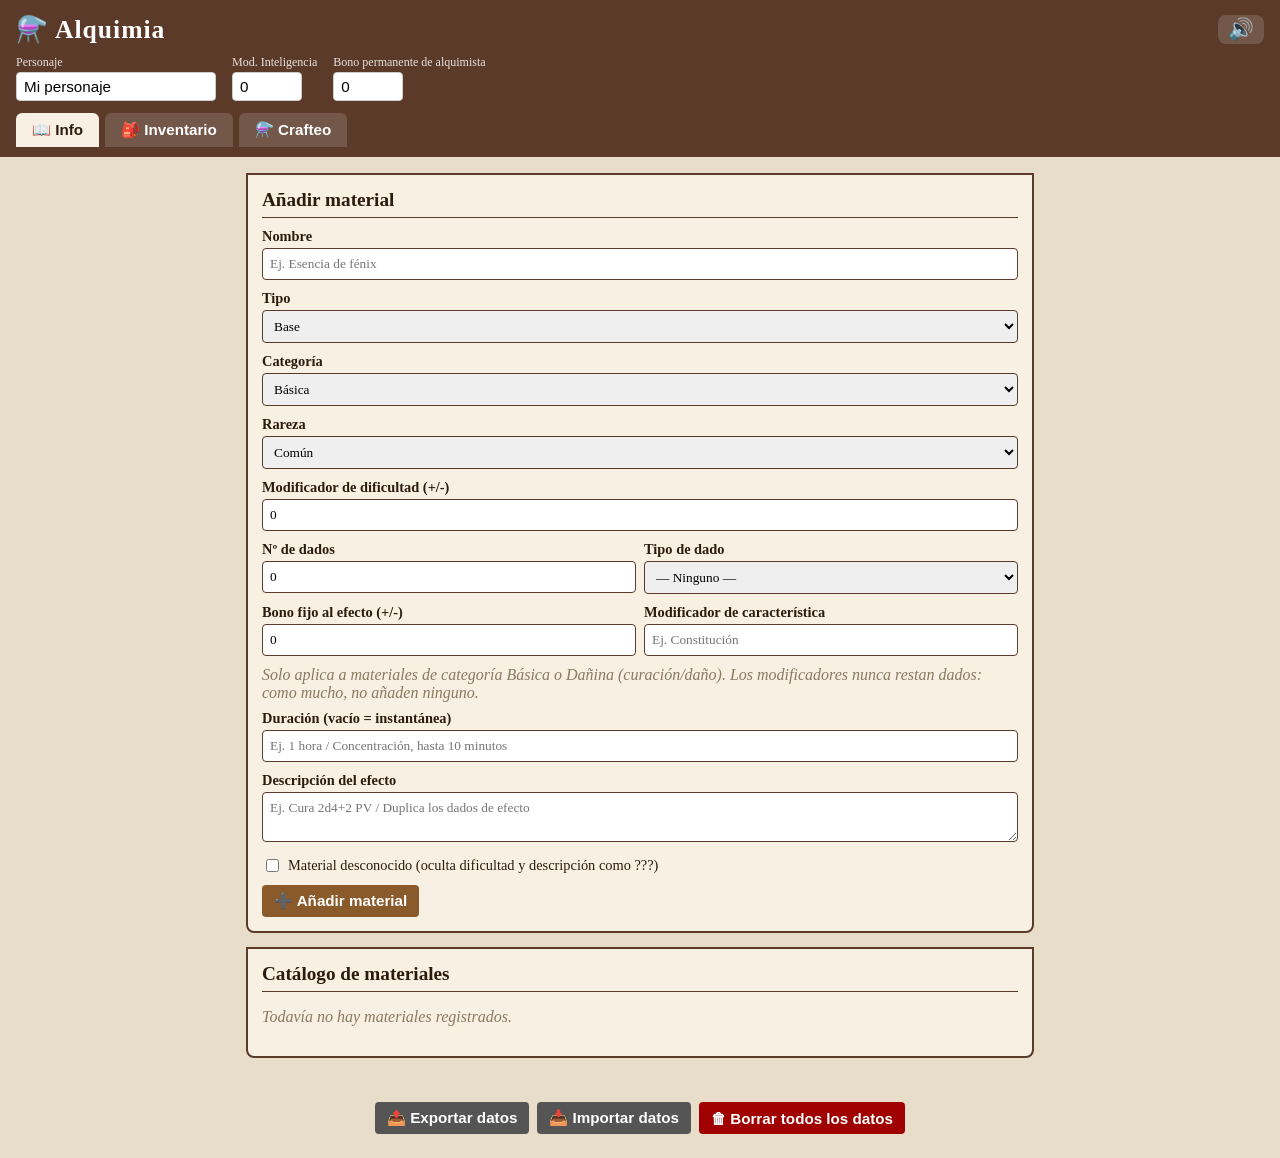
==== alquimia-app.html @ 3594bda2 "Alfa tool preview First implementation of the tool. Added version control thanks to git. Yay~" ====
<!DOCTYPE html>
<html lang="es">
<head>
<meta charset="UTF-8">
<meta name="viewport" content="width=device-width, initial-scale=1.0">
<title>Alquimia</title>
<style>
  :root {
    --border: #5b3a29;
    --bg: #f7f0e3;
    --text: #2b1d0e;
    --base: #3a6b35;
    --mod: #6b3a35;
    --danger: #a00000;
    --accent: #8a5a2b;
  }
  * { box-sizing: border-box; }
  body {
    font-family: Georgia, 'Segoe UI', serif;
    background: #e8ddc8;
    color: var(--text);
    margin: 0;
    padding: 0;
  }
  header.app-header {
    background: var(--border);
    color: #fff;
    padding: 14px 16px 10px;
  }
  .header-title-row { display: flex; align-items: center; justify-content: space-between; }
  header.app-header h1 {
    margin: 0;
    font-size: 1.6em;
    letter-spacing: 1px;
  }
  .mute-btn {
    background: rgba(255,255,255,0.15);
    border: none;
    font-size: 1.3rem;
    cursor: pointer;
    padding: 4px 10px;
    border-radius: 8px;
    color: #fff;
    line-height: 1;
    transition: background 0.15s;
  }
  .mute-btn:hover { background: rgba(255,255,255,0.3); }
  .char-bar {
    display: flex;
    gap: 16px;
    flex-wrap: wrap;
    margin-top: 10px;
    align-items: center;
  }
  .char-bar > div { display: flex; flex-direction: column; }
  .char-bar label { font-size: 0.75em; opacity: 0.85; margin-bottom: 2px; }
  .char-bar input {
    padding: 5px 7px;
    border-radius: 4px;
    border: 1px solid #ccc;
    font-size: 0.95em;
  }
  .char-bar input#charName { width: 200px; }
  .char-bar input.narrow { width: 70px; }

  .tab-bar { display: flex; gap: 6px; margin-top: 12px; }
  .tab-btn {
    background: rgba(255,255,255,0.15);
    color: #fff;
    border: none;
    padding: 8px 16px;
    border-radius: 6px 6px 0 0;
    cursor: pointer;
    font-weight: bold;
    font-size: 0.95em;
  }
  .tab-btn.active { background: var(--bg); color: var(--text); }

  main { max-width: 820px; margin: 0 auto; padding: 16px; }
  .tab-content { display: none; }
  .tab-content.active { display: block; }

  .panel {
    background: var(--bg);
    border: 2px solid var(--border);
    border-radius: 0 0 8px 8px;
    padding: 14px;
    margin-bottom: 14px;
  }
  .panel h2 {
    margin: 0 0 10px;
    font-size: 1.2em;
    border-bottom: 1px solid var(--border);
    padding-bottom: 6px;
  }

  .btn {
    cursor: pointer;
    border: none;
    border-radius: 4px;
    padding: 7px 12px;
    font-weight: bold;
    color: #fff;
    background: var(--accent);
    font-size: 0.95em;
  }
  .btn:hover { opacity: 0.9; }
  .btn:disabled { opacity: 0.4; cursor: not-allowed; }
  .btn-sm { padding: 3px 9px; font-size: 0.85em; }
  .btn-danger { background: var(--danger); }
  .btn-pick {
    background: #999;
    display: block;
    width: 100%;
    text-align: left;
    margin: 4px 0;
    color: #fff;
  }
  .btn-pick.picked { background: var(--base); }

  .mode-btn-bar { display: flex; gap: 8px; }
  .mode-btn { background: #999; flex: 1; text-align: center; }
  .mode-btn.active { background: var(--accent); }

  .mod-row {
    display: flex;
    align-items: center;
    gap: 8px;
    padding: 5px 0;
    border-bottom: 1px solid #d8cdb4;
  }
  .mod-row:last-child { border-bottom: none; }
  .mod-row .mod-label { flex: 1; }
  .mod-row .stepper { display: flex; align-items: center; gap: 6px; }
  .mod-row .stepper .count { min-width: 1.5em; text-align: center; font-weight: bold; }
  .mod-row.has-count .mod-label { font-weight: bold; color: var(--mod); }

  .tag {
    display: inline-block;
    padding: 1px 6px;
    border-radius: 3px;
    font-size: 0.78em;
    color: #fff;
    margin-left: 6px;
  }
  .tag-base { background: var(--base); }
  .tag-mod { background: var(--mod); }

  .rarity-badge { font-size: 0.78em; padding: 1px 6px; border-radius: 3px; margin-left: 4px; background: #999; color: #fff; }
  .rarity-comun .rarity-badge { background: #8d8d8d; }
  .rarity-poco-comun .rarity-badge { background: #4caf50; }
  .rarity-raro .rarity-badge { background: #2196f3; }
  .rarity-muy-raro .rarity-badge { background: #9c27b0; }
  .rarity-legendario .rarity-badge { background: #ff9800; }
  .rarity-unico .rarity-badge { background: #000; color: #ffd700; border: 1px solid #ffd700; }

  .cat-badge { font-size: 0.78em; padding: 1px 6px; border-radius: 3px; margin-left: 4px; color: #fff; }
  .cat-badge.cat-basica { background: #1565c0; }
  .cat-badge.cat-danina { background: #b71c1c; }
  .cat-badge.cat-magica { background: #6a1b9a; }

  .mat-row, .inv-row { border-bottom: 1px solid #d8cdb4; padding: 7px 0; }
  .mat-row:last-child, .inv-row:last-child { border-bottom: none; }
  .mat-desc { font-style: italic; color: #5a4a35; margin-top: 3px; font-size: 0.92em; }
  .muted { color: #8a7a60; font-style: italic; }

  .qty { font-weight: bold; }

  .result-box { padding: 10px; border-radius: 6px; margin-top: 10px; }
  .result-box.success { background: #dcefdc; border: 2px solid var(--base); }
  .result-box.fail { background: #f3dada; border: 2px solid var(--danger); }
  .result-box p { margin: 4px 0; }
  .verdict { font-weight: bold; font-size: 1.15em; }

  .puterio {
    color: #fff;
    background: #a00000;
    font-weight: bold;
    font-size: 1.15em;
    text-align: center;
    padding: 6px;
    border-radius: 4px;
    margin: 6px 0;
  }

  .form-row { margin-bottom: 10px; }
  .form-row label { display: block; font-weight: bold; margin-bottom: 3px; font-size: 0.9em; }
  .form-row input, .form-row select, .form-row textarea {
    width: 100%;
    padding: 7px;
    border: 1px solid var(--border);
    border-radius: 4px;
    font-family: inherit;
  }
  .form-row textarea { resize: vertical; min-height: 50px; }

  footer.app-footer {
    padding: 14px 16px 24px;
    text-align: center;
    display: flex;
    gap: 8px;
    justify-content: center;
    flex-wrap: wrap;
  }
  footer.app-footer .btn { background: #555; }
  footer.app-footer .btn-danger { background: var(--danger); }
</style>
</head>
<body>

<header class="app-header">
  <div class="header-title-row">
    <h1>⚗️ Alquimia</h1>
    <button id="muteBtn" class="mute-btn" data-action="toggle-mute" title="Activar/silenciar sonido">🔊</button>
  </div>
  <div class="char-bar">
    <div>
      <label for="charName">Personaje</label>
      <input type="text" id="charName" placeholder="Nombre del personaje">
    </div>
    <div>
      <label for="charIntMod">Mod. Inteligencia</label>
      <input type="number" id="charIntMod" class="narrow">
    </div>
    <div>
      <label for="charBonus">Bono permanente de alquimista</label>
      <input type="number" id="charBonus" class="narrow">
    </div>
  </div>
  <div class="tab-bar">
    <button class="tab-btn active" data-action="switch-tab" data-id="info">📖 Info</button>
    <button class="tab-btn" data-action="switch-tab" data-id="inventario">🎒 Inventario</button>
    <button class="tab-btn" data-action="switch-tab" data-id="crafteo">⚗️ Crafteo</button>
  </div>
</header>

<main>

  <!-- INFO -->
  <section id="tab-info" class="tab-content active">
    <div class="panel">
      <h2>Añadir material</h2>
      <div class="form-row">
        <label for="matName">Nombre</label>
        <input type="text" id="matName" placeholder="Ej. Esencia de fénix">
      </div>
      <div class="form-row">
        <label for="matType">Tipo</label>
        <select id="matType">
          <option value="Base">Base</option>
          <option value="Modificador">Modificador</option>
        </select>
      </div>
      <div class="form-row">
        <label for="matCategory">Categoría</label>
        <select id="matCategory">
          <option value="Básica">Básica</option>
          <option value="Dañina">Dañina</option>
          <option value="Mágica">Mágica</option>
        </select>
      </div>
      <div class="form-row">
        <label for="matRarity">Rareza</label>
        <select id="matRarity">
          <option>Común</option>
          <option>Poco común</option>
          <option>Raro</option>
          <option>Muy raro</option>
          <option>Legendario</option>
          <option>Único</option>
        </select>
      </div>
      <div class="form-row" id="matMaxUsesRow" style="display:none;">
        <label for="matMaxUses">Límite de uso por poción (vacío = sin límite)</label>
        <input type="number" id="matMaxUses" min="0" placeholder="Ej. 2">
      </div>
      <div class="form-row">
        <label for="matDifficulty">Modificador de dificultad (+/-)</label>
        <input type="number" id="matDifficulty" value="0" placeholder="Ej. +2 o -1">
      </div>
      <div id="matDiceRow">
        <div class="form-row" style="display:flex;gap:8px;">
          <div style="flex:1;">
            <label for="matDiceCount">Nº de dados</label>
            <input type="number" id="matDiceCount" min="0" value="0" placeholder="Ej. 1">
          </div>
          <div style="flex:1;">
            <label for="matDiceSides">Tipo de dado</label>
            <select id="matDiceSides">
              <option value="0">— Ninguno —</option>
              <option value="4">d4</option>
              <option value="6">d6</option>
              <option value="8">d8</option>
              <option value="10">d10</option>
              <option value="12">d12</option>
              <option value="20">d20</option>
              <option value="custom">Personalizado…</option>
            </select>
          </div>
          <div style="flex:1;" id="matDiceCustomRow" style="display:none;">
            <label for="matDiceCustom">Caras personalizadas</label>
            <input type="number" id="matDiceCustom" min="1" placeholder="Ej. 3">
          </div>
        </div>
        <div class="form-row" style="display:flex;gap:8px;">
          <div style="flex:1;">
            <label for="matFlatBonus">Bono fijo al efecto (+/-)</label>
            <input type="number" id="matFlatBonus" value="0" placeholder="Ej. 2">
          </div>
          <div style="flex:1;">
            <label for="matStatMod">Modificador de característica</label>
            <input type="text" id="matStatMod" placeholder="Ej. Constitución">
          </div>
        </div>
        <p class="muted" id="matDiceHint" style="margin:0 0 8px;">Solo aplica a materiales de categoría Básica o Dañina (curación/daño). Los modificadores nunca restan dados: como mucho, no añaden ninguno.</p>
      </div>
      <div class="form-row" id="matEffectRow" style="display:none;">
        <label for="matEffect">Efecto</label>
        <input type="text" id="matEffect" placeholder="Ej. Invisibilidad">
      </div>
      <div class="form-row">
        <label for="matDuration">Duración (vacío = instantánea)</label>
        <input type="text" id="matDuration" placeholder="Ej. 1 hora / Concentración, hasta 10 minutos">
      </div>
      <div class="form-row">
        <label for="matDesc">Descripción del efecto</label>
        <textarea id="matDesc" placeholder="Ej. Cura 2d4+2 PV / Duplica los dados de efecto"></textarea>
      </div>
      <div class="form-row">
        <label style="display:flex;align-items:center;gap:6px;font-weight:normal;">
          <input type="checkbox" id="matUnknown" style="width:auto;">
          Material desconocido (oculta dificultad y descripción como ???)
        </label>
      </div>
      <button class="btn" id="matSubmitBtn" data-action="add-mat">➕ Añadir material</button>
      <button class="btn" id="matCancelEditBtn" style="background:#777;display:none;" data-action="cancel-edit-mat">❌ Cancelar edición</button>
    </div>

    <div class="panel">
      <h2>Catálogo de materiales</h2>
      <div id="matList"></div>
    </div>
  </section>

  <!-- INVENTARIO -->
  <section id="tab-inventario" class="tab-content">
    <div class="panel">
      <h2>Materiales</h2>
      <div id="invMatList"></div>
    </div>
    <div class="panel">
      <h2>Pociones</h2>
      <div id="invPotList"></div>
      <div id="drinkResult"></div>
    </div>
  </section>

  <!-- CRAFTEO -->
  <section id="tab-crafteo" class="tab-content">
    <div class="panel">
      <h2>Tipo de crafteo</h2>
      <div class="mode-btn-bar">
        <button class="btn mode-btn active" data-action="craft-set-mode" data-id="elaboracion">🧪 Elaboración</button>
        <button class="btn mode-btn" data-action="craft-set-mode" data-id="concentracion">✨ Concentración</button>
        <button class="btn mode-btn" data-action="craft-set-mode" data-id="multipocion">🌀 Multipoción</button>
      </div>
      <p class="muted" id="craftModeHint" style="margin:8px 0 0;">Crea una poción a partir de un material Base y modificadores.</p>
    </div>

    <div id="craftElaboracionPanels">
      <div class="panel">
        <h2>1. Elige la Base</h2>
        <div id="craftBaseList"></div>
      </div>
      <div class="panel">
        <h2>2. Elige los Modificadores (misma categoría que la Base)</h2>
        <div id="craftModList"></div>
      </div>
    </div>

    <div id="craftConcentracionPanels" style="display:none;">
      <div class="panel">
        <h2>1. Elige las 2 pociones a combinar (exactamente 2, misma poción base)</h2>
        <div id="craftPotionList"></div>
      </div>
    </div>

    <div id="craftMultipocionPanels" style="display:none;">
      <div class="panel">
        <h2>1. Elige las 2 pociones a combinar (exactamente 2, bases distintas)</h2>
        <div id="craftMultiList"></div>
      </div>
    </div>

    <div class="panel">
      <h2>3. Craftea</h2>
      <p>Dificultad total: <strong id="craftDifficulty">—</strong></p>
      <div class="form-row" style="max-width:260px;">
        <label for="craftBonus">Bono situacional de esta tirada (ej. 3 o -2)</label>
        <input type="number" id="craftBonus" value="0">
      </div>
      <button class="btn" id="craftConfirmBtn" data-action="craft-confirm" disabled>🎲 Craftear</button>
      <button class="btn" style="background:#777;" data-action="craft-reset">❌ Reiniciar selección</button>
      <div id="craftResult"></div>
    </div>
  </section>

</main>

<footer class="app-footer">
  <button class="btn" data-action="export-data">📤 Exportar datos</button>
  <button class="btn" data-action="trigger-import">📥 Importar datos</button>
  <input type="file" id="importFile" accept="application/json" style="display:none;">
  <button class="btn btn-danger" data-action="reset-all">🗑 Borrar todos los datos</button>
</footer>

<script>
(function () {
  'use strict';

  var STORAGE_KEY = 'alquimiaAppData_v1';

  // ── Sistema de sonido ──────────────────────────────────────────────
  // Pon tus archivos en una carpeta "sounds/" junto al HTML.
  var SOUNDS = {
    craft:   'sounds/craft.ogg',    // sonido de tirada / brewing
    success: 'sounds/success.ogg',  // éxito
    fail:    'sounds/fail.ogg',     // fallo normal
    pifia:   'sounds/pifia.ogg',    // PUTERIO (nat 1)
    drink:   'sounds/drink.ogg'     // beber poción
  };
  var soundMuted = localStorage.getItem('alquimiaSoundMuted') === 'true';

  function playSound(name) {
    if (soundMuted) return;
    var src = SOUNDS[name];
    if (!src) return;
    try {
      var audio = new Audio(src);
      audio.volume = 0.7;
      audio.play().catch(function () {}); // si el archivo no existe, falla silenciosamente
    } catch (e) {} // entorno sin Web Audio (p.ej. tests) — ignorar
  }

  function updateMuteBtn() {
    var btn = document.getElementById('muteBtn');
    if (btn) btn.textContent = soundMuted ? '🔇' : '🔊';
  }
  // ──────────────────────────────────────────────────────────────────
  var craftMode = 'elaboracion'; // 'elaboracion' | 'concentracion'
  var craftSelection = { baseId: null, mods: {}, potions: {} };
  var editingMatId = null;

  function defaultState() {
    return {
      character: { name: 'Mi personaje', intMod: 0, bonus: 0 },
      catalog: {},
      inventory: {},
      potions: {}
    };
  }

  function loadState() {
    try {
      var raw = localStorage.getItem(STORAGE_KEY);
      if (raw) {
        var parsed = JSON.parse(raw);
        var merged = defaultState();
        merged.character = Object.assign(merged.character, parsed.character || {});
        merged.catalog = parsed.catalog || {};
        merged.inventory = parsed.inventory || {};
        merged.potions = parsed.potions || {};
        return merged;
      }
    } catch (e) { console.error('Error cargando datos guardados:', e); }
    return defaultState();
  }

  var state = loadState();

  function saveState() {
    localStorage.setItem(STORAGE_KEY, JSON.stringify(state));
  }

  function genId() {
    return 'M' + Date.now().toString(36) + Math.random().toString(36).slice(2, 6);
  }

  function esc(s) {
    var d = document.createElement('div');
    d.textContent = s === null || s === undefined ? '' : String(s);
    return d.innerHTML;
  }

  function fmtSigned(n) {
    n = parseInt(n, 10) || 0;
    return (n >= 0 ? '+' : '') + n;
  }

  function slug(s) {
    return String(s).toLowerCase()
      .normalize('NFD').replace(/[̀-ͯ]/g, '')
      .replace(/[^a-z0-9]+/g, '-').replace(/^-+|-+$/g, '');
  }

  function catOf(obj) {
    return (obj && obj.category) || 'Básica';
  }

  function effectLabel(category) {
    if (category === 'Básica') return 'Curación';
    if (category === 'Dañina') return 'Daño';
    return '';
  }

  // ---------- Dados / efectos estructurados ----------
  var ROMAN_TABLE = [
    [1000, 'M'], [900, 'CM'], [500, 'D'], [400, 'CD'],
    [100, 'C'], [90, 'XC'], [50, 'L'], [40, 'XL'],
    [10, 'X'], [9, 'IX'], [5, 'V'], [4, 'IV'], [1, 'I']
  ];
  function toRoman(num) {
    num = Math.max(1, Math.round(num) || 1);
    var out = '';
    for (var i = 0; i < ROMAN_TABLE.length; i++) {
      while (num >= ROMAN_TABLE[i][0]) {
        out += ROMAN_TABLE[i][1];
        num -= ROMAN_TABLE[i][0];
      }
    }
    return out;
  }

  // pool: array de { sides: Number, count: Number }. Junta entradas con el mismo "sides".
  function addToPool(pool, sides, count) {
    if (!sides || !count) return pool;
    for (var i = 0; i < pool.length; i++) {
      if (pool[i].sides === sides) { pool[i].count += count; return pool; }
    }
    pool.push({ sides: sides, count: count });
    return pool;
  }

  function mergePools(pools) {
    var out = [];
    pools.forEach(function (pool) {
      (pool || []).forEach(function (entry) { addToPool(out, entry.sides, entry.count); });
    });
    out.sort(function (a, b) { return b.sides - a.sides; });
    return out;
  }

  function scalePool(pool, factor) {
    return (pool || []).map(function (e) { return { sides: e.sides, count: e.count * factor }; }).filter(function (e) { return e.count > 0; });
  }

  function formatPool(pool) {
    return (pool || []).filter(function (e) { return e.count > 0; })
      .map(function (e) { return e.count + 'd' + e.sides; })
      .join(' + ');
  }

  // Tira físicamente los dados de un pool ({sides,count}[]) y devuelve el total y el detalle textual
  function rollPool(pool) {
    var sum = 0;
    var parts = [];
    (pool || []).filter(function (e) { return e.count > 0; }).forEach(function (e) {
      var rolls = [];
      for (var i = 0; i < e.count; i++) {
        rolls.push(Math.floor(Math.random() * e.sides) + 1);
      }
      sum += rolls.reduce(function (a, b) { return a + b; }, 0);
      parts.push(e.count + 'd' + e.sides + ' (' + rolls.join('+') + ')');
    });
    return { sum: sum, text: parts.join(' + ') };
  }

  // Construye el texto de efecto completo: "1d4 + 2 (+ Mod. Constitución)"
  function formatEffectText(category, pool, flatBonus, statMod) {
    var label = effectLabel(category);
    if (!label) return '';
    var diceStr = formatPool(pool);
    var parts = [];
    if (diceStr) parts.push(diceStr);
    if (flatBonus) parts.push(fmtSigned(flatBonus));
    var formula = parts.join(' ');
    if (!formula && !statMod) return '';
    var out = label + ': ' + (formula || '0');
    if (statMod) out += ' + Mod. ' + statMod;
    return out;
  }

  // ---------- Multipoción: aplanado de efectos y fusión automática de bases iguales ----------

  // Descompone una poción (normal o ya Multipoción) en una lista plana de "contribuciones"
  // de efecto, una por cada base distinta que contenga, escaladas por la cantidad de unidades
  // seleccionadas. Una Multipoción NUNCA se anida: sus efectos internos se exponen directamente.
  function expandPotionEffects(p, count) {
    if (p.isMulti && Array.isArray(p.effects)) {
      return p.effects.map(function (e) {
        return {
          baseId: e.baseId || null,
          baseName: e.baseName,
          category: e.category,
          pureUnits: (e.pureUnits || 1) * count,
          dicePool: scalePool(e.dicePool || [], count),
          flatBonus: e.flatBonus || 0,
          statMod: e.statMod || '',
          effect: e.effect || '',
          duration: e.duration || '',
          modifiersUsed: (e.modifiersUsed || []).slice()
        };
      });
    }
    return [{
      baseId: p.baseId || null,
      baseName: p.baseName || p.name,
      category: catOf(p),
      pureUnits: (p.pureUnits || 1) * count,
      dicePool: scalePool(p.dicePool || [], count),
      flatBonus: p.flatBonus || 0,
      statMod: p.statMod || '',
      effect: p.effect || '',
      duration: p.duration || '',
      modifiersUsed: (p.modifiersUsed || []).slice()
    }];
  }

  // Agrupa contribuciones de efecto por base. Si dos contribuciones comparten la misma base,
  // se fusionan automáticamente con la regla de Concentración: los dados y la pureza se SUMAN;
  // el bono fijo y el modificador de característica se toman de la primera contribución (una
  // sola vez, nunca se multiplican).
  function groupEffectsByBase(rawEffects) {
    var order = [];
    var groups = {};
    rawEffects.forEach(function (eff) {
      var gKey = eff.baseId || ('name:' + eff.baseName);
      if (!groups[gKey]) {
        groups[gKey] = {
          baseId: eff.baseId, baseName: eff.baseName, category: eff.category,
          pureUnits: 0, dicePools: [], flatBonus: eff.flatBonus, statMod: eff.statMod,
          effect: eff.effect || '', duration: eff.duration || '',
          modifiersUsed: []
        };
        order.push(gKey);
      }
      var g = groups[gKey];
      g.pureUnits += eff.pureUnits;
      g.dicePools.push(eff.dicePool);
      (eff.modifiersUsed || []).forEach(function (n) { if (g.modifiersUsed.indexOf(n) === -1) g.modifiersUsed.push(n); });
    });
    return order.map(function (gKey) {
      var g = groups[gKey];
      return {
        baseId: g.baseId, baseName: g.baseName, category: g.category,
        pureUnits: g.pureUnits, dicePool: mergePools(g.dicePools),
        flatBonus: g.flatBonus, statMod: g.statMod, effect: g.effect, duration: g.duration,
        modifiersUsed: g.modifiersUsed
      };
    });
  }

  // Texto descriptivo de una lista de efectos ya agrupados (de una Multipoción)
  function formatMultiEffectsText(effects) {
    return (effects || []).map(function (e) {
      var label = e.baseName + (e.pureUnits > 1 ? ' (Nivel de pureza ' + toRoman(e.pureUnits) + ')' : '');
      var effText = formatEffectText(e.category, e.dicePool, e.flatBonus || 0, e.statMod || '');
      var extra = [];
      if (e.effect) extra.push('Efecto: ' + e.effect);
      extra.push('Duración: ' + (e.duration || 'Instantánea'));
      return label + (effText ? ' — ' + effText : '') + ' (' + extra.join(', ') + ')';
    }).join('; ');
  }

  // Texto de efecto para cualquier poción (normal o Multipoción), usado en listados
  function effectDisplayText(p) {
    if (p.isMulti) return formatMultiEffectsText(p.effects);
    var effText = formatEffectText(catOf(p), p.dicePool, p.flatBonus || 0, p.statMod || '');
    var extra = [];
    if (p.effect) extra.push('Efecto: ' + p.effect);
    extra.push('Duración: ' + (p.duration || 'Instantánea'));
    return (effText ? effText + ' ' : '') + '(' + extra.join(', ') + ')';
  }

  function getMatList(typeFilter) {
    return Object.keys(state.catalog)
      .map(function (id) { return Object.assign({ id: id }, state.catalog[id]); })
      .filter(function (m) { return !typeFilter || m.type === typeFilter; })
      .sort(function (a, b) { return a.name.localeCompare(b.name); });
  }

  function getPotionList() {
    return Object.keys(state.potions)
      .map(function (key) { return Object.assign({ key: key }, state.potions[key]); })
      .filter(function (p) { return (p.qty || 0) > 0; })
      .sort(function (a, b) { return a.name.localeCompare(b.name); });
  }

  // ---------- Render ----------
  function render() {
    renderHeader();
    toggleMaxUsesField();
    toggleDiceFields();
    toggleEffectField();
    updateMuteBtn();
    renderInfo();
    renderInventario();
    renderCrafteo();
  }

  function renderHeader() {
    document.getElementById('charName').value = state.character.name;
    document.getElementById('charIntMod').value = state.character.intMod;
    document.getElementById('charBonus').value = state.character.bonus;
  }

  function renderInfo() {
    var list = document.getElementById('matList');
    var mats = getMatList();
    if (!mats.length) {
      list.innerHTML = '<p class="muted">Todavía no hay materiales registrados.</p>';
      return;
    }
    list.innerHTML = mats.map(function (m) {
      var unknown = !!m.unknown;
      var category = catOf(m);
      var diffDisplay = unknown ? '???' : fmtSigned(m.difficulty);
      var descDisplay = unknown ? '???' : esc(m.description);
      var maxUsesNote = (m.type === 'Modificador' && m.maxUses) ? ' · límite ' + m.maxUses + '/poción' : '';
      var unicoNote = (m.rarity === 'Único') ? ' · sin modificadores' : '';
      var diceText = '';
      if (!unknown && diceCapableCategory(category)) {
        var pool = m.diceSides ? [{ sides: m.diceSides, count: m.diceCount || 0 }] : [];
        diceText = formatEffectText(category, pool, m.flatBonus || 0, m.statMod || '');
      }
      var effectText = (!unknown && magicCapableCategory(category) && m.effect) ? 'Efecto: ' + esc(m.effect) : '';
      var durationText = unknown ? '' : 'Duración: ' + esc(m.duration ? m.duration : 'Instantánea');
      return '<div class="mat-row rarity-' + slug(m.rarity) + ' cat-' + slug(category) + '">' +
        '<div class="mat-main">' +
        '<strong>' + esc(m.name) + '</strong>' +
        '<span class="tag tag-' + (m.type === 'Base' ? 'base' : 'mod') + '">' + esc(m.type) + '</span>' +
        '<span class="rarity-badge">' + esc(m.rarity) + '</span>' +
        '<span class="cat-badge cat-' + slug(category) + '">' + esc(category) + '</span>' +
        (unknown ? '<span class="tag" style="background:#555;">❓ Desconocido</span>' : '') +
        ' — Dificultad ' + diffDisplay + maxUsesNote + unicoNote + ' ' +
        '<button class="btn btn-sm" data-action="edit-mat" data-id="' + m.id + '">✏️</button> ' +
        '<button class="btn btn-danger btn-sm" data-action="del-mat" data-id="' + m.id + '">🗑</button>' +
        '</div>' +
        (diceText ? '<div class="mat-desc">' + esc(diceText) + '</div>' : '') +
        (effectText ? '<div class="mat-desc">' + effectText + '</div>' : '') +
        (durationText ? '<div class="mat-desc">' + durationText + '</div>' : '') +
        '<div class="mat-desc">' + descDisplay + '</div>' +
        '</div>';
    }).join('');
  }

  function renderInventario() {
    var matBox = document.getElementById('invMatList');
    var mats = getMatList();
    if (!mats.length) {
      matBox.innerHTML = '<p class="muted">No hay materiales en el catálogo todavía. Añádelos en la pestaña Info.</p>';
    } else {
      matBox.innerHTML = mats.map(function (m) {
        var qty = state.inventory[m.id] || 0;
        var category = catOf(m);
        return '<div class="inv-row">' +
          '<button class="btn btn-sm" data-action="inv-sub" data-id="' + m.id + '">➖</button> ' +
          '<button class="btn btn-sm" data-action="inv-add" data-id="' + m.id + '">➕</button> ' +
          '<span class="tag tag-' + (m.type === 'Base' ? 'base' : 'mod') + '">' + esc(m.type) + '</span> ' +
          '<span class="cat-badge cat-' + slug(category) + '">' + esc(category) + '</span> ' +
          '<strong>' + esc(m.name) + '</strong>' + (m.unknown ? ' <span class="tag" style="background:#555;">❓</span>' : '') +
          ' — Tienes: <span class="qty">' + qty + '</span>' +
          '</div>';
      }).join('');
    }

    var potBox = document.getElementById('invPotList');
    var potKeys = Object.keys(state.potions).filter(function (k) { return state.potions[k].qty > 0; });
    if (!potKeys.length) {
      potBox.innerHTML = '<p class="muted">Todavía no tienes ninguna poción.</p>';
    } else {
      potBox.innerHTML = potKeys.map(function (key) {
        var p = state.potions[key];
        var badge = p.isMulti
          ? '<span class="cat-badge cat-magica">🌀 Multipoción</span> '
          : '<span class="cat-badge cat-' + slug(catOf(p)) + '">' + esc(catOf(p)) + '</span> ';
        var effectText = effectDisplayText(p);
        return '<div class="inv-row">' +
          '<button class="btn btn-sm" data-action="pot-drink" data-id="' + key + '">🧪 Beber</button> ' +
          badge +
          '<strong>' + esc(p.name) + '</strong> — Tienes: <span class="qty">' + p.qty + '</span>' +
          (effectText ? '<div class="mat-desc"><strong>' + esc(effectText) + '</strong></div>' : '') +
          '<div class="mat-desc">' + esc(p.description) + '</div>' +
          '</div>';
      }).join('');
    }
  }

  function renderCrafteo() {
    document.getElementById('craftElaboracionPanels').style.display = (craftMode === 'elaboracion') ? '' : 'none';
    document.getElementById('craftConcentracionPanels').style.display = (craftMode === 'concentracion') ? '' : 'none';
    document.getElementById('craftMultipocionPanels').style.display = (craftMode === 'multipocion') ? '' : 'none';
    var modeBtns = document.querySelectorAll('.mode-btn');
    for (var k = 0; k < modeBtns.length; k++) {
      modeBtns[k].classList.toggle('active', modeBtns[k].dataset.id === craftMode);
    }
    if (craftMode === 'elaboracion') {
      document.getElementById('craftModeHint').textContent = 'Crea una poción a partir de un material Base y modificadores de su misma categoría. Las Bases de rareza Única no admiten modificadores.';
    } else if (craftMode === 'concentracion') {
      document.getElementById('craftModeHint').textContent = 'Concentra EXACTAMENTE 2 unidades de la MISMA poción base para intensificarla: los dados se suman, el bono fijo y el modificador de característica se aplican una sola vez. Resultado: Nivel de pureza. Para purezas más altas, encadena el proceso combinando el resultado con otra unidad en una nueva tirada (cada tirada arriesga todo lo invertido). Dificultad = 10 + suma de modificadores (mínimo 6).';
    } else {
      document.getElementById('craftModeHint').textContent = 'Combina EXACTAMENTE 2 pociones de bases DISTINTAS en una Multipoción con todos sus efectos. Prohibido mezclar Básica con Dañina. Para combinar más bases, encadena Multipociones en tiradas sucesivas (cada tirada arriesga todo lo invertido). Dificultad = 10 + suma de modificadores (mínimo 6).';
    }

    if (craftMode === 'elaboracion') {
      renderCrafteoElaboracion();
    } else if (craftMode === 'concentracion') {
      renderCrafteoConcentracion();
    } else {
      renderCrafteoMultipocion();
    }
  }

  function renderCrafteoElaboracion() {
    var baseBox = document.getElementById('craftBaseList');
    var bases = getMatList('Base').filter(function (m) { return (state.inventory[m.id] || 0) > 0; });
    if (!bases.length) {
      baseBox.innerHTML = '<p class="muted">No tienes ningún material Base en tu inventario.</p>';
    } else {
      baseBox.innerHTML = bases.map(function (m) {
        var selected = craftSelection.baseId === m.id;
        var diffDisplay = m.unknown ? '???' : fmtSigned(m.difficulty);
        var unicoNote = (m.rarity === 'Único') ? ', ÚNICA - sin mods' : '';
        return '<button class="btn btn-pick' + (selected ? ' picked' : '') + '" data-action="craft-pick-base" data-id="' + m.id + '">' +
          (selected ? '● ' : '○ ') + esc(m.name) + ' (x' + state.inventory[m.id] + ', Dif. ' + diffDisplay + ', ' + esc(catOf(m)) + unicoNote + ')</button>';
      }).join('');
    }

    var modBox = document.getElementById('craftModList');
    var selectedBase = craftSelection.baseId ? state.catalog[craftSelection.baseId] : null;
    var baseIsUnico = !!(selectedBase && selectedBase.rarity === 'Único');
    var baseCategory = selectedBase ? catOf(selectedBase) : null;

    if (!craftSelection.baseId) {
      modBox.innerHTML = '<p class="muted">Elige primero un material Base.</p>';
    } else if (baseIsUnico) {
      modBox.innerHTML = '<p class="muted">Esta Base es Única: no admite modificadores.</p>';
    } else {
      var mods = getMatList('Modificador').filter(function (m) {
        return (state.inventory[m.id] || 0) > 0 && catOf(m) === baseCategory;
      });
      if (!mods.length) {
        modBox.innerHTML = '<p class="muted">No tienes modificadores de la categoría "' + esc(baseCategory) + '" en tu inventario.</p>';
      } else {
        modBox.innerHTML = mods.map(function (m) {
          var count = craftSelection.mods[m.id] || 0;
          var invMax = state.inventory[m.id] || 0;
          var max = m.maxUses ? Math.min(invMax, m.maxUses) : invMax;
          var diffDisplay = m.unknown ? '???' : fmtSigned(m.difficulty);
          var limitNote = m.maxUses ? ' · límite ' + m.maxUses + '/poción' : '';
          return '<div class="mod-row' + (count > 0 ? ' has-count' : '') + '">' +
            '<span class="mod-label">' + esc(m.name) + ' (Dif. ' + diffDisplay + ', tienes x' + invMax + limitNote + ')</span>' +
            '<span class="stepper">' +
            '<button class="btn btn-sm" data-action="craft-mod-dec" data-id="' + m.id + '"' + (count <= 0 ? ' disabled' : '') + '>➖</button>' +
            '<span class="count">' + count + '</span>' +
            '<button class="btn btn-sm" data-action="craft-mod-inc" data-id="' + m.id + '"' + (count >= max ? ' disabled' : '') + '>➕</button>' +
            '</span>' +
            '</div>';
        }).join('');
      }
    }

    var totalDiff = null;
    var diffUnknown = false;
    if (craftSelection.baseId && state.catalog[craftSelection.baseId]) {
      var baseM = state.catalog[craftSelection.baseId];
      totalDiff = 10 + baseM.difficulty;
      if (baseM.unknown) diffUnknown = true;
      Object.keys(craftSelection.mods).forEach(function (id) {
        var count = craftSelection.mods[id] || 0;
        if (state.catalog[id] && count > 0) {
          totalDiff += state.catalog[id].difficulty * count;
          if (state.catalog[id].unknown) diffUnknown = true;
        }
      });
    }
    document.getElementById('craftDifficulty').textContent = totalDiff === null ? '—' : (diffUnknown ? '???' : totalDiff);
    document.getElementById('craftConfirmBtn').disabled = !craftSelection.baseId;
  }

  function potionIdentityKey(key, p) {
    if (p.isMulti) return 'multikey:' + key; // las multipociones solo "encajan" con más de sí mismas
    return p.baseId || ('legacy:' + key);
  }

  function lockedConcentracionIdentity() {
    var locked = null;
    Object.keys(craftSelection.potions).forEach(function (key) {
      if ((craftSelection.potions[key] || 0) > 0 && state.potions[key]) {
        locked = potionIdentityKey(key, state.potions[key]);
      }
    });
    return locked;
  }

  function renderCrafteoConcentracion() {
    var potBox = document.getElementById('craftPotionList');
    var potions = getPotionList();
    var lockedIdentity = lockedConcentracionIdentity();

    var totalUnits = 0;
    Object.keys(craftSelection.potions).forEach(function (key) {
      var count = craftSelection.potions[key] || 0;
      if (state.potions[key] && count > 0) totalUnits += count;
    });
    var atCap = totalUnits >= 2; // Concentración SIEMPRE combina exactamente 2 unidades por tirada

    if (!potions.length) {
      potBox.innerHTML = '<p class="muted">No tienes ninguna poción en el inventario todavía.</p>';
    } else {
      potBox.innerHTML = potions.map(function (p) {
        var count = craftSelection.potions[p.key] || 0;
        var max = state.potions[p.key].qty || 0;
        var category = catOf(p);
        var identity = potionIdentityKey(p.key, p);
        var blocked = !!(lockedIdentity && identity !== lockedIdentity && count <= 0);
        var effectText = effectDisplayText(p);
        return '<div class="mod-row' + (count > 0 ? ' has-count' : '') + '">' +
          '<span class="mod-label">' + esc(p.name) + ' (Mod. ' + fmtSigned(p.modDifficulty || 0) + ', ' + (p.isMulti ? 'Multipoción' : esc(category)) + ', tienes x' + max + ')' +
          (effectText ? ' <em>' + esc(effectText) + '</em>' : '') +
          (blocked ? ' <em>— poción base distinta a la seleccionada</em>' : '') +
          '</span>' +
          '<span class="stepper">' +
          '<button class="btn btn-sm" data-action="craft-pot-dec" data-id="' + p.key + '"' + (count <= 0 ? ' disabled' : '') + '>➖</button>' +
          '<span class="count">' + count + '</span>' +
          '<button class="btn btn-sm" data-action="craft-pot-inc" data-id="' + p.key + '"' + ((count >= max || blocked || atCap) ? ' disabled' : '') + '>➕</button>' +
          '</span>' +
          '</div>';
      }).join('');
    }

    var totalDiff = 0;
    Object.keys(craftSelection.potions).forEach(function (key) {
      var count = craftSelection.potions[key] || 0;
      if (state.potions[key] && count > 0) {
        totalDiff += (state.potions[key].modDifficulty || 0) * count;
      }
    });
    var dc = totalUnits > 0 ? Math.max(6, 10 + totalDiff) : null;
    document.getElementById('craftDifficulty').textContent = dc === null ? '—' : dc;
    document.getElementById('craftConfirmBtn').disabled = totalUnits !== 2;
  }

  // Categorías ya presentes entre las pociones actualmente seleccionadas para Multipoción
  function multipocionCategoriesPresent() {
    var cats = {};
    Object.keys(craftSelection.potions).forEach(function (key) {
      if ((craftSelection.potions[key] || 0) > 0 && state.potions[key]) {
        var p = state.potions[key];
        if (p.isMulti && Array.isArray(p.effects)) {
          p.effects.forEach(function (e) { cats[e.category] = true; });
        } else {
          cats[catOf(p)] = true;
        }
      }
    });
    return cats;
  }

  // Devuelve true si añadir esta poción haría coexistir Básica y Dañina (combinación prohibida)
  function wouldConflictCategory(p, presentCats) {
    var cats = [];
    if (p.isMulti && Array.isArray(p.effects)) {
      p.effects.forEach(function (e) { if (cats.indexOf(e.category) === -1) cats.push(e.category); });
    } else {
      cats.push(catOf(p));
    }
    var willHaveBasica = !!presentCats['Básica'] || cats.indexOf('Básica') !== -1;
    var willHaveDanina = !!presentCats['Dañina'] || cats.indexOf('Dañina') !== -1;
    return willHaveBasica && willHaveDanina;
  }

  function renderCrafteoMultipocion() {
    var potBox = document.getElementById('craftMultiList');
    var potions = getPotionList();
    var presentCats = multipocionCategoriesPresent();

    var totalUnits = 0;
    Object.keys(craftSelection.potions).forEach(function (key) {
      var count = craftSelection.potions[key] || 0;
      if (state.potions[key] && count > 0) totalUnits += count;
    });
    var atCap = totalUnits >= 2; // Multipoción SIEMPRE combina exactamente 2 unidades por tirada

    if (!potions.length) {
      potBox.innerHTML = '<p class="muted">No tienes ninguna poción en el inventario todavía.</p>';
    } else {
      potBox.innerHTML = potions.map(function (p) {
        var count = craftSelection.potions[p.key] || 0;
        var max = state.potions[p.key].qty || 0;
        var conflict = !!(wouldConflictCategory(p, presentCats) && count <= 0);
        var effectText = effectDisplayText(p);
        return '<div class="mod-row' + (count > 0 ? ' has-count' : '') + '">' +
          '<span class="mod-label">' + esc(p.name) + ' (Mod. ' + fmtSigned(p.modDifficulty || 0) + ', ' + (p.isMulti ? 'Multipoción' : esc(catOf(p))) + ', tienes x' + max + ')' +
          (effectText ? ' <em>' + esc(effectText) + '</em>' : '') +
          (conflict ? ' <em>— no se puede combinar Básica con Dañina</em>' : '') +
          '</span>' +
          '<span class="stepper">' +
          '<button class="btn btn-sm" data-action="craft-multi-dec" data-id="' + p.key + '"' + (count <= 0 ? ' disabled' : '') + '>➖</button> ' +
          '<span class="count">' + count + '</span>' +
          '<button class="btn btn-sm" data-action="craft-multi-inc" data-id="' + p.key + '"' + ((count >= max || conflict || atCap) ? ' disabled' : '') + '>➕</button>' +
          '</span>' +
          '</div>';
      }).join('');
    }

    var totalDiff = 0;
    var rawEffects = [];
    Object.keys(craftSelection.potions).forEach(function (key) {
      var count = craftSelection.potions[key] || 0;
      if (state.potions[key] && count > 0) {
        totalDiff += (state.potions[key].modDifficulty || 0) * count;
        rawEffects = rawEffects.concat(expandPotionEffects(state.potions[key], count));
      }
    });
    var groupedEffects = groupEffectsByBase(rawEffects);
    var dc = totalUnits > 0 ? Math.max(6, 10 + totalDiff) : null;
    document.getElementById('craftDifficulty').textContent = dc === null ? '—' : dc;
    document.getElementById('craftConfirmBtn').disabled = (totalUnits !== 2 || groupedEffects.length < 2);
  }

  // ---------- Acciones: Info ----------
  function toggleMaxUsesField() {
    var typeEl = document.getElementById('matType');
    var rowEl = document.getElementById('matMaxUsesRow');
    if (!typeEl || !rowEl) return;
    rowEl.style.display = (typeEl.value === 'Modificador') ? '' : 'none';
  }

  function diceCapableCategory(category) {
    return category === 'Básica' || category === 'Dañina';
  }

  function magicCapableCategory(category) {
    return category === 'Mágica';
  }

  function toggleEffectField() {
    var catEl = document.getElementById('matCategory');
    var rowEl = document.getElementById('matEffectRow');
    if (!catEl || !rowEl) return;
    rowEl.style.display = magicCapableCategory(catEl.value) ? '' : 'none';
  }

  function toggleDiceFields() {
    var catEl = document.getElementById('matCategory');
    var diceRow = document.getElementById('matDiceRow');
    var customRow = document.getElementById('matDiceCustomRow');
    var sidesEl = document.getElementById('matDiceSides');
    if (!catEl || !diceRow) return;
    diceRow.style.display = diceCapableCategory(catEl.value) ? '' : 'none';
    if (customRow && sidesEl) customRow.style.display = (sidesEl.value === 'custom') ? '' : 'none';
  }

  function readDiceFromForm() {
    var category = document.getElementById('matCategory').value;
    if (!diceCapableCategory(category)) {
      return { diceCount: 0, diceSides: 0, flatBonus: 0, statMod: '' };
    }
    var diceCount = Math.max(0, parseInt(document.getElementById('matDiceCount').value, 10) || 0);
    var sidesRaw = document.getElementById('matDiceSides').value;
    var diceSides = 0;
    if (sidesRaw === 'custom') {
      diceSides = Math.max(1, parseInt(document.getElementById('matDiceCustom').value, 10) || 0);
    } else {
      diceSides = parseInt(sidesRaw, 10) || 0;
    }
    if (diceSides <= 0) diceCount = 0; // sin tipo de dado no hay dados
    var flatBonus = parseInt(document.getElementById('matFlatBonus').value, 10) || 0;
    var statMod = document.getElementById('matStatMod').value.trim();
    return { diceCount: diceCount, diceSides: diceSides, flatBonus: flatBonus, statMod: statMod };
  }

  function readMaterialForm() {
    var name = document.getElementById('matName').value.trim();
    var rarity = document.getElementById('matRarity').value;
    var type = document.getElementById('matType').value;
    var category = document.getElementById('matCategory').value;
    var difficulty = parseInt(document.getElementById('matDifficulty').value, 10) || 0;
    var description = document.getElementById('matDesc').value.trim();
    var unknown = document.getElementById('matUnknown').checked;
    var maxUsesRaw = document.getElementById('matMaxUses').value;
    var maxUses = (type === 'Modificador' && maxUsesRaw !== '') ? Math.max(0, parseInt(maxUsesRaw, 10) || 0) : 0;
    var dice = readDiceFromForm();
    var effect = magicCapableCategory(category) ? document.getElementById('matEffect').value.trim() : '';
    var duration = document.getElementById('matDuration').value.trim();
    return {
      name: name, rarity: rarity, type: type, category: category,
      difficulty: difficulty, description: description, unknown: unknown, maxUses: maxUses,
      diceCount: dice.diceCount, diceSides: dice.diceSides, flatBonus: dice.flatBonus, statMod: dice.statMod,
      effect: effect, duration: duration
    };
  }

  function clearMaterialForm() {
    document.getElementById('matName').value = '';
    document.getElementById('matType').value = 'Base';
    document.getElementById('matCategory').value = 'Básica';
    document.getElementById('matRarity').value = 'Común';
    document.getElementById('matDifficulty').value = 0;
    document.getElementById('matDesc').value = '';
    document.getElementById('matUnknown').checked = false;
    document.getElementById('matMaxUses').value = '';
    document.getElementById('matDiceCount').value = 0;
    document.getElementById('matDiceSides').value = '0';
    document.getElementById('matDiceCustom').value = '';
    document.getElementById('matFlatBonus').value = 0;
    document.getElementById('matStatMod').value = '';
    document.getElementById('matEffect').value = '';
    document.getElementById('matDuration').value = '';
    toggleMaxUsesField();
    toggleDiceFields();
    toggleEffectField();
  }

  function addMaterial() {
    var data = readMaterialForm();
    if (!data.name) { alert('Ponle un nombre al material.'); return; }

    if (editingMatId && state.catalog[editingMatId]) {
      state.catalog[editingMatId] = Object.assign({}, state.catalog[editingMatId], data);
      cancelEditMaterial();
    } else {
      var id = genId();
      state.catalog[id] = data;
      saveState();
      clearMaterialForm();
    }
    saveState();
    renderInfo();
    renderInventario();
    renderCrafteo();
  }

  function startEditMaterial(id) {
    var m = state.catalog[id];
    if (!m) return;
    editingMatId = id;
    document.getElementById('matName').value = m.name || '';
    document.getElementById('matType').value = m.type || 'Base';
    document.getElementById('matCategory').value = catOf(m);
    document.getElementById('matRarity').value = m.rarity || 'Común';
    document.getElementById('matDifficulty').value = m.difficulty || 0;
    document.getElementById('matDesc').value = m.description || '';
    document.getElementById('matUnknown').checked = !!m.unknown;
    document.getElementById('matMaxUses').value = m.maxUses ? m.maxUses : '';
    var sides = m.diceSides || 0;
    var standardSides = [4, 6, 8, 10, 12, 20];
    if (sides && standardSides.indexOf(sides) === -1) {
      document.getElementById('matDiceSides').value = 'custom';
      document.getElementById('matDiceCustom').value = sides;
    } else {
      document.getElementById('matDiceSides').value = String(sides);
      document.getElementById('matDiceCustom').value = '';
    }
    document.getElementById('matDiceCount').value = m.diceCount || 0;
    document.getElementById('matFlatBonus').value = m.flatBonus || 0;
    document.getElementById('matStatMod').value = m.statMod || '';
    document.getElementById('matEffect').value = m.effect || '';
    document.getElementById('matDuration').value = m.duration || '';
    toggleMaxUsesField();
    toggleDiceFields();
    toggleEffectField();
    document.getElementById('matSubmitBtn').textContent = '💾 Guardar cambios';
    document.getElementById('matCancelEditBtn').style.display = '';
  }

  function cancelEditMaterial() {
    editingMatId = null;
    document.getElementById('matSubmitBtn').textContent = '➕ Añadir material';
    document.getElementById('matCancelEditBtn').style.display = 'none';
    clearMaterialForm();
  }

  function deleteMaterial(id) {
    if (!confirm('¿Eliminar este material del catálogo? Las pociones ya creadas no se ven afectadas.')) return;
    delete state.catalog[id];
    delete state.inventory[id];
    if (editingMatId === id) cancelEditMaterial();
    saveState();
    renderInfo();
    renderInventario();
    renderCrafteo();
  }

  // ---------- Acciones: Inventario ----------
  function adjustInventory(id, delta) {
    var cur = state.inventory[id] || 0;
    state.inventory[id] = Math.max(0, cur + delta);
    saveState();
    renderInventario();
    renderCrafteo();
  }

  function adjustPotion(key, delta) {
    if (!state.potions[key]) return;
    state.potions[key].qty = Math.max(0, state.potions[key].qty + delta);
    saveState();
    renderInventario();
  }

  // Construye el bloque de resultado al beber un único efecto (poción normal o un componente de Multipoción)
  function drinkEffectBlock(label, category, dicePool, flatBonus, statMod, effect, duration) {
    var rolled = rollPool(dicePool);
    var lines = [];
    if (rolled.text || flatBonus) {
      var formula = rolled.text || '0';
      if (flatBonus) formula += ' ' + fmtSigned(flatBonus);
      var total = rolled.sum + (flatBonus || 0);
      var label2 = effectLabel(category) || 'Tirada';
      lines.push(esc(label2) + ': ' + esc(formula) + (statMod ? ' + Mod. ' + esc(statMod) : '') + ' = <strong>' + total + '</strong>');
    } else if (statMod) {
      lines.push('Mod. ' + esc(statMod));
    }
    if (effect) lines.push('Efecto: ' + esc(effect));
    lines.push('Duración: ' + esc(duration || 'Instantánea'));
    return '<p><strong>' + esc(label) + '</strong></p>' + lines.map(function (l) { return '<p>' + l + '</p>'; }).join('');
  }

  function drinkPotion(key) {
    var p = state.potions[key];
    if (!p || (p.qty || 0) <= 0) return;

    playSound('drink');

    var blocksHtml;
    if (p.isMulti && Array.isArray(p.effects)) {
      blocksHtml = p.effects.map(function (e) {
        var label = e.baseName + (e.pureUnits > 1 ? ' (Nivel de pureza ' + toRoman(e.pureUnits) + ')' : '');
        return drinkEffectBlock(label, e.category, e.dicePool, e.flatBonus || 0, e.statMod || '', e.effect || '', e.duration || '');
      }).join('');
    } else {
      blocksHtml = drinkEffectBlock(p.name, catOf(p), p.dicePool, p.flatBonus || 0, p.statMod || '', p.effect || '', p.duration || '');
    }

    document.getElementById('drinkResult').innerHTML =
      '<div class="result-box success"><p>🧪 Bebes una unidad.</p>' + blocksHtml + '</div>';

    state.potions[key].qty = Math.max(0, (state.potions[key].qty || 0) - 1);
    saveState();
    renderInventario();
  }

  // ---------- Acciones: Crafteo ----------
  function pickBase(id) {
    if ((state.inventory[id] || 0) <= 0) return;
    craftSelection.baseId = (craftSelection.baseId === id) ? null : id;
    craftSelection.mods = {};
    renderCrafteo();
  }

  function incMod(id) {
    if (!craftSelection.baseId) return;
    var base = state.catalog[craftSelection.baseId];
    if (!base || base.rarity === 'Único') return;
    var m = state.catalog[id];
    if (!m || catOf(m) !== catOf(base)) return;
    var invMax = state.inventory[id] || 0;
    var max = m.maxUses ? Math.min(invMax, m.maxUses) : invMax;
    var count = craftSelection.mods[id] || 0;
    if (count >= max) return;
    craftSelection.mods[id] = count + 1;
    renderCrafteo();
  }

  function decMod(id) {
    if (!craftSelection.baseId) return;
    var count = craftSelection.mods[id] || 0;
    if (count <= 0) return;
    if (count === 1) delete craftSelection.mods[id];
    else craftSelection.mods[id] = count - 1;
    renderCrafteo();
  }

  function setCraftMode(mode) {
    if (mode !== 'elaboracion' && mode !== 'concentracion' && mode !== 'multipocion') return;
    craftMode = mode;
    craftSelection = { baseId: null, mods: {}, potions: {} };
    document.getElementById('craftResult').innerHTML = '';
    renderCrafteo();
  }

  function totalCraftSelectionUnits() {
    var total = 0;
    Object.keys(craftSelection.potions).forEach(function (k) {
      total += craftSelection.potions[k] || 0;
    });
    return total;
  }

  function incPotionComp(key) {
    if (!state.potions[key]) return;
    var identity = potionIdentityKey(key, state.potions[key]);
    var lockedIdentity = lockedConcentracionIdentity();
    if (lockedIdentity && identity !== lockedIdentity) return;
    if (totalCraftSelectionUnits() >= 2) return; // Concentración: exactamente 2 unidades por tirada
    var max = state.potions[key].qty || 0;
    var count = craftSelection.potions[key] || 0;
    if (count >= max) return;
    craftSelection.potions[key] = count + 1;
    renderCrafteo();
  }

  function decPotionComp(key) {
    var count = craftSelection.potions[key] || 0;
    if (count <= 0) return;
    if (count === 1) delete craftSelection.potions[key];
    else craftSelection.potions[key] = count - 1;
    renderCrafteo();
  }

  function incMultiComp(key) {
    if (!state.potions[key]) return;
    var count = craftSelection.potions[key] || 0;
    var presentCats = multipocionCategoriesPresent();
    if (wouldConflictCategory(state.potions[key], presentCats) && count <= 0) return;
    if (totalCraftSelectionUnits() >= 2) return; // Multipoción: exactamente 2 unidades por tirada
    var max = state.potions[key].qty || 0;
    if (count >= max) return;
    craftSelection.potions[key] = count + 1;
    renderCrafteo();
  }

  function resetCraft() {
    craftSelection = { baseId: null, mods: {}, potions: {} };
    document.getElementById('craftResult').innerHTML = '';
    renderCrafteo();
  }

  function confirmCraft() {
    if (craftMode === 'concentracion') { confirmCraftConcentracion(); return; }
    if (craftMode === 'multipocion') { confirmCraftMultipocion(); return; }
    confirmCraftElaboracion();
  }

  function confirmCraftElaboracion() {
    if (!craftSelection.baseId || !state.catalog[craftSelection.baseId]) return;
    var base = state.catalog[craftSelection.baseId];
    if ((state.inventory[craftSelection.baseId] || 0) <= 0) { resetCraft(); return; }

    var baseIsUnico = base.rarity === 'Único';
    var baseCategory = catOf(base);

    // ids de modificadores válidos: misma categoría que la base (si no es Única), cantidad > 0,
    // limitados por inventario disponible y por el límite de usos por poción del modificador
    var validModIds = baseIsUnico ? [] : Object.keys(craftSelection.mods).filter(function (id) {
      var m = state.catalog[id];
      return m && catOf(m) === baseCategory && (craftSelection.mods[id] || 0) > 0;
    }).sort();

    var modDiffSum = 0; // suma SOLO de la dificultad aportada por modificadores (sin base ni +10)
    var difficulty = 10 + base.difficulty;
    var modParts = [];   // ej. "Nombre x3"
    var modDescs = [];
    var modNames = [];   // nombres únicos de modificadores usados (para "Modificadores:")
    var dicePool = (base.diceSides ? [{ sides: base.diceSides, count: base.diceCount || 0 }] : []);
    var flatBonus = base.flatBonus || 0;
    var statModParts = base.statMod ? [base.statMod] : [];
    validModIds.forEach(function (id) {
      var m = state.catalog[id];
      var count = Math.min(craftSelection.mods[id] || 0, state.inventory[id] || 0, m.maxUses ? m.maxUses : Infinity);
      if (count <= 0) return;
      difficulty += m.difficulty * count;
      modDiffSum += m.difficulty * count;
      modParts.push(m.name + (count > 1 ? ' x' + count : ''));
      if (modNames.indexOf(m.name) === -1) modNames.push(m.name);
      for (var i = 0; i < count; i++) modDescs.push(m.description);
      if (m.diceSides && m.diceCount) addToPool(dicePool, m.diceSides, m.diceCount * count);
      flatBonus += (m.flatBonus || 0) * count;
      if (m.statMod && statModParts.indexOf(m.statMod) === -1) statModParts.push(m.statMod);
    });
    var statMod = statModParts.join(', ');

    var situational = parseInt(document.getElementById('craftBonus').value, 10) || 0;
    var intMod = parseInt(state.character.intMod, 10) || 0;
    var permanent = parseInt(state.character.bonus, 10) || 0;

    var roll = Math.floor(Math.random() * 20) + 1;
    var total = roll + intMod + permanent + situational;
    var puterio = (roll === 1);
    var success = puterio ? false : (total >= difficulty);

    playSound('craft');
    setTimeout(function () { playSound(puterio ? 'pifia' : (success ? 'success' : 'fail')); }, 500);

    // Los materiales se consumen SIEMPRE, haya éxito o fallo
    state.inventory[craftSelection.baseId] = Math.max(0, (state.inventory[craftSelection.baseId] || 0) - 1);
    validModIds.forEach(function (id) {
      var m = state.catalog[id];
      var count = Math.min(craftSelection.mods[id] || 0, state.inventory[id] || 0, m.maxUses ? m.maxUses : Infinity);
      state.inventory[id] = Math.max(0, (state.inventory[id] || 0) - count);
    });

    var resultHtml = '<div class="result-box ' + (success ? 'success' : 'fail') + '">' +
      '<p><strong>' + esc(base.name) + '</strong>' + (modParts.length ? ' + ' + modParts.map(esc).join(' + ') : '') + '</p>' +
      '<p>Tirada: 1d20 (' + roll + ') + Int (' + intMod + ') + Bono alquimista (' + permanent + ') + Bono situacional (' + situational + ') = <strong>' + total + '</strong></p>' +
      '<p>Dificultad: <strong>' + difficulty + '</strong></p>' +
      (puterio ? '<p class="puterio">☠️ PUTERIO ☠️</p>' : '') +
      '<p class="verdict">' + (success ? '✅ ÉXITO' : '❌ FALLO') + '</p>' +
      '</div>';

    if (success) {
      // la clave incluye la cantidad de cada modificador, para que combinaciones distintas no se mezclen
      var key = [craftSelection.baseId].concat(validModIds.map(function (id) {
        return id + ':' + (craftSelection.mods[id] || 0);
      })).join('-');

      if (!state.potions[key]) {
        state.potions[key] = {
          qty: 0,
          name: 'Poción de ' + base.name + (modParts.length ? ' (' + modParts.join(', ') + ')' : ''),
          description: [base.description].concat(modDescs).filter(Boolean).join(' + '),
          modDifficulty: modDiffSum,
          category: baseCategory,
          baseId: craftSelection.baseId,
          baseName: base.name,
          pureUnits: 1,
          dicePool: dicePool,
          flatBonus: flatBonus,
          statMod: statMod,
          effect: base.effect || '',
          duration: base.duration || '',
          modifiersUsed: modNames
        };
      }
      state.potions[key].qty += 1;
    }

    document.getElementById('craftResult').innerHTML = resultHtml;
    craftSelection = { baseId: null, mods: {}, potions: {} };
    saveState();
    renderInventario();
    renderCrafteo();
  }

  function confirmCraftConcentracion() {
    var compKeys = Object.keys(craftSelection.potions).filter(function (key) {
      return state.potions[key] && (craftSelection.potions[key] || 0) > 0;
    }).sort();

    var totalUnits = 0;
    compKeys.forEach(function (key) { totalUnits += craftSelection.potions[key] || 0; });
    if (totalUnits !== 2) return; // Concentración SIEMPRE combina exactamente 2 unidades por tirada

    // todas las pociones combinadas deben ser la MISMA poción base (Nivel de pureza); por
    // seguridad, si hubiera alguna inconsistencia se conserva solo la identidad de la primera
    var firstPotion = state.potions[compKeys[0]];
    var lockedIdentity = potionIdentityKey(compKeys[0], firstPotion);
    compKeys = compKeys.filter(function (key) { return potionIdentityKey(key, state.potions[key]) === lockedIdentity; });
    totalUnits = 0;
    compKeys.forEach(function (key) { totalUnits += craftSelection.potions[key] || 0; });
    if (totalUnits !== 2) return;

    var modDiffSum = 0; // suma SOLO de los modificadores aportados por cada poción componente
    var rawEffects = [];
    var descParts = [];
    compKeys.forEach(function (key) {
      var p = state.potions[key];
      var count = Math.min(craftSelection.potions[key] || 0, p.qty || 0);
      if (count <= 0) return;
      modDiffSum += (p.modDifficulty || 0) * count;
      rawEffects = rawEffects.concat(expandPotionEffects(p, count));
      for (var i = 0; i < count; i++) descParts.push(p.description);
    });
    var groupedEffects = groupEffectsByBase(rawEffects);

    var difficulty = Math.max(6, 10 + modDiffSum); // la dificultad de concentración parte de 10 y nunca baja de 6

    var situational = parseInt(document.getElementById('craftBonus').value, 10) || 0;
    var intMod = parseInt(state.character.intMod, 10) || 0;
    var permanent = parseInt(state.character.bonus, 10) || 0;

    var roll = Math.floor(Math.random() * 20) + 1;
    var total = roll + intMod + permanent + situational;
    var puterio = (roll === 1);
    var success = puterio ? false : (total >= difficulty);

    playSound('craft');
    setTimeout(function () { playSound(puterio ? 'pifia' : (success ? 'success' : 'fail')); }, 500);

    // Las pociones componentes se consumen SIEMPRE, haya éxito o fallo
    compKeys.forEach(function (key) {
      var count = Math.min(craftSelection.potions[key] || 0, state.potions[key].qty || 0);
      state.potions[key].qty = Math.max(0, (state.potions[key].qty || 0) - count);
    });

    // Identidad de base única → poción normal con Nivel de pureza. Identidad de Multipoción
    // (varias unidades de la MISMA combinación) → se mantiene Multipoción, cada efecto interno
    // sube su propio nivel de pureza, pero la lista de efectos sigue plana (nunca anidada).
    var isMultiResult = groupedEffects.length > 1;
    var purityName, effectText, modNames, newRecord;

    if (!isMultiResult) {
      var eff = groupedEffects[0] || {
        baseId: null, baseName: firstPotion.name, category: catOf(firstPotion),
        pureUnits: totalUnits, dicePool: [], flatBonus: 0, statMod: '', effect: '', duration: '', modifiersUsed: []
      };
      purityName = eff.baseName + '. Nivel de pureza ' + toRoman(eff.pureUnits) + '.';
      effectText = formatEffectText(eff.category, eff.dicePool, eff.flatBonus, eff.statMod);
      modNames = eff.modifiersUsed || [];
      newRecord = {
        qty: 0,
        name: purityName,
        description: descParts.filter(Boolean).join(' + '),
        modDifficulty: modDiffSum,
        category: eff.category,
        baseId: eff.baseId,
        baseName: eff.baseName,
        pureUnits: eff.pureUnits,
        dicePool: eff.dicePool,
        flatBonus: eff.flatBonus,
        statMod: eff.statMod,
        effect: eff.effect || '',
        duration: eff.duration || '',
        modifiersUsed: modNames
      };
    } else {
      purityName = groupedEffects.map(function (e) {
        return e.baseName + '. Nivel de pureza ' + toRoman(e.pureUnits) + '.';
      }).join(' + ');
      effectText = formatMultiEffectsText(groupedEffects);
      modNames = [];
      groupedEffects.forEach(function (e) { (e.modifiersUsed || []).forEach(function (n) { if (modNames.indexOf(n) === -1) modNames.push(n); }); });
      newRecord = {
        qty: 0,
        name: purityName,
        description: descParts.filter(Boolean).join(' + '),
        modDifficulty: modDiffSum,
        category: 'Mágica',
        isMulti: true,
        effects: groupedEffects,
        pureUnits: groupedEffects.reduce(function (s, e) { return s + e.pureUnits; }, 0),
        modifiersUsed: modNames
      };
    }

    var resultHtml = '<div class="result-box ' + (success ? 'success' : 'fail') + '">' +
      '<p><strong>Concentración:</strong> ' + esc(purityName) + '</p>' +
      (modNames.length ? '<p>Modificadores: ' + esc(modNames.join(', ')) + '</p>' : '') +
      (effectText ? '<p>' + esc(effectText) + '</p>' : '') +
      '<p>Tirada: 1d20 (' + roll + ') + Int (' + intMod + ') + Bono alquimista (' + permanent + ') + Bono situacional (' + situational + ') = <strong>' + total + '</strong></p>' +
      '<p>Dificultad: <strong>' + difficulty + '</strong></p>' +
      (puterio ? '<p class="puterio">☠️ PUTERIO ☠️</p>' : '') +
      '<p class="verdict">' + (success ? '✅ ÉXITO' : '❌ FALLO') + '</p>' +
      '</div>';

    if (success) {
      // la clave incluye cada poción componente y su cantidad, para no mezclar combinaciones distintas
      var key = 'C-' + compKeys.map(function (key) {
        return key + ':' + (craftSelection.potions[key] || 0);
      }).join('-');

      if (!state.potions[key]) {
        state.potions[key] = newRecord;
      }
      state.potions[key].qty += 1;
    }

    document.getElementById('craftResult').innerHTML = resultHtml;
    craftSelection = { baseId: null, mods: {}, potions: {} };
    saveState();
    renderInventario();
    renderCrafteo();
  }

  function confirmCraftMultipocion() {
    var compKeys = Object.keys(craftSelection.potions).filter(function (key) {
      return state.potions[key] && (craftSelection.potions[key] || 0) > 0;
    }).sort();

    var totalUnits = 0;
    compKeys.forEach(function (key) { totalUnits += craftSelection.potions[key] || 0; });
    if (totalUnits !== 2) return; // Multipoción SIEMPRE combina exactamente 2 unidades por tirada

    // Básica + Dañina nunca se pueden combinar en una Multipoción
    var catsPresent = {};
    compKeys.forEach(function (key) {
      var p = state.potions[key];
      if (p.isMulti && Array.isArray(p.effects)) {
        p.effects.forEach(function (e) { catsPresent[e.category] = true; });
      } else {
        catsPresent[catOf(p)] = true;
      }
    });
    if (catsPresent['Básica'] && catsPresent['Dañina']) return;

    var modDiffSum = 0;
    var rawEffects = [];
    var descParts = [];
    compKeys.forEach(function (key) {
      var p = state.potions[key];
      var count = Math.min(craftSelection.potions[key] || 0, p.qty || 0);
      if (count <= 0) return;
      modDiffSum += (p.modDifficulty || 0) * count;
      // las Multipociones usadas como componente se aplanan: nunca quedan anidadas
      rawEffects = rawEffects.concat(expandPotionEffects(p, count));
      for (var i = 0; i < count; i++) descParts.push(p.description);
    });

    // Si dos efectos de la misma base coinciden al aplanar, se fusionan automáticamente
    // (misma regla que Concentración: dados y pureza se suman, bono fijo y mod. una sola vez)
    var groupedEffects = groupEffectsByBase(rawEffects);
    if (groupedEffects.length < 2) return; // hacen falta al menos 2 bases distintas; si no, usa Concentración

    var difficulty = Math.max(6, 10 + modDiffSum); // misma fórmula que Concentración

    var situational = parseInt(document.getElementById('craftBonus').value, 10) || 0;
    var intMod = parseInt(state.character.intMod, 10) || 0;
    var permanent = parseInt(state.character.bonus, 10) || 0;

    var roll = Math.floor(Math.random() * 20) + 1;
    var total = roll + intMod + permanent + situational;
    var puterio = (roll === 1);
    var success = puterio ? false : (total >= difficulty);

    playSound('craft');
    setTimeout(function () { playSound(puterio ? 'pifia' : (success ? 'success' : 'fail')); }, 500);

    // Las pociones componentes se consumen SIEMPRE, haya éxito o fallo
    compKeys.forEach(function (key) {
      var count = Math.min(craftSelection.potions[key] || 0, state.potions[key].qty || 0);
      state.potions[key].qty = Math.max(0, (state.potions[key].qty || 0) - count);
    });

    var effectNames = groupedEffects.map(function (e) {
      return e.baseName + (e.pureUnits > 1 ? ' (Nivel de pureza ' + toRoman(e.pureUnits) + ')' : '');
    });
    var multiName = 'Multipoción: ' + effectNames.join(' + ');
    var multiEffectText = formatMultiEffectsText(groupedEffects);
    var totalPureUnits = groupedEffects.reduce(function (s, e) { return s + e.pureUnits; }, 0);
    var allModNames = [];
    groupedEffects.forEach(function (e) { (e.modifiersUsed || []).forEach(function (n) { if (allModNames.indexOf(n) === -1) allModNames.push(n); }); });

    var resultHtml = '<div class="result-box ' + (success ? 'success' : 'fail') + '">' +
      '<p><strong>Multipoción:</strong> ' + esc(multiName) + '</p>' +
      (multiEffectText ? '<p>' + esc(multiEffectText) + '</p>' : '') +
      '<p>Tirada: 1d20 (' + roll + ') + Int (' + intMod + ') + Bono alquimista (' + permanent + ') + Bono situacional (' + situational + ') = <strong>' + total + '</strong></p>' +
      '<p>Dificultad: <strong>' + difficulty + '</strong></p>' +
      (puterio ? '<p class="puterio">☠️ PUTERIO ☠️</p>' : '') +
      '<p class="verdict">' + (success ? '✅ ÉXITO' : '❌ FALLO') + '</p>' +
      '</div>';

    if (success) {
      // la clave incluye cada poción componente y su cantidad, para no mezclar combinaciones distintas
      var key = 'X-' + compKeys.map(function (key) {
        return key + ':' + (craftSelection.potions[key] || 0);
      }).join('-');

      if (!state.potions[key]) {
        state.potions[key] = {
          qty: 0,
          name: multiName,
          description: descParts.filter(Boolean).join(' + '),
          modDifficulty: modDiffSum,
          category: 'Mágica',
          isMulti: true,
          effects: groupedEffects,
          pureUnits: totalPureUnits,
          modifiersUsed: allModNames
        };
      }
      state.potions[key].qty += 1;
    }

    document.getElementById('craftResult').innerHTML = resultHtml;
    craftSelection = { baseId: null, mods: {}, potions: {} };
    saveState();
    renderInventario();
    renderCrafteo();
  }

  // ---------- Exportar / Importar / Reset ----------
  function exportData() {
    var blob = new Blob([JSON.stringify(state, null, 2)], { type: 'application/json' });
    var url = URL.createObjectURL(blob);
    var a = document.createElement('a');
    a.href = url;
    a.download = 'alquimia-' + (state.character.name || 'personaje').replace(/\s+/g, '_') + '.json';
    document.body.appendChild(a);
    a.click();
    document.body.removeChild(a);
    URL.revokeObjectURL(url);
  }

  function handleImportFile(file) {
    var reader = new FileReader();
    reader.onload = function (e) {
      var data;
      try { data = JSON.parse(e.target.result); } catch (err) { alert('El archivo no es un JSON válido.'); return; }

      var mergeOnly = confirm(
        '¿Quieres FUSIONAR solo los materiales nuevos del catálogo (manteniendo tu personaje, inventario y pociones)?\n\n' +
        'Aceptar = fusionar catálogo.\nCancelar = ver más opciones.'
      );
      if (mergeOnly) {
        if (data.catalog) {
          Object.keys(data.catalog).forEach(function (id) {
            if (!state.catalog[id]) state.catalog[id] = data.catalog[id];
          });
        }
        saveState();
        render();
        alert('Catálogo fusionado correctamente.');
        return;
      }

      var replaceAll = confirm(
        '¿Reemplazar TODOS tus datos (personaje, inventario, pociones y catálogo) por los del archivo importado?\n\n' +
        'Esta acción no se puede deshacer.'
      );
      if (replaceAll) {
        var merged = defaultState();
        merged.character = Object.assign(merged.character, data.character || {});
        merged.catalog = data.catalog || {};
        merged.inventory = data.inventory || {};
        merged.potions = data.potions || {};
        state = merged;
        saveState();
        render();
        alert('Datos reemplazados correctamente.');
      }
    };
    reader.readAsText(file);
  }

  function resetAll() {
    if (!confirm('¿Borrar TODOS los datos (personaje, catálogo, inventario y pociones)? Esta acción no se puede deshacer.')) return;
    state = defaultState();
    saveState();
    craftMode = 'elaboracion';
    craftSelection = { baseId: null, mods: {}, potions: {} };
    editingMatId = null;
    document.getElementById('matSubmitBtn').textContent = '➕ Añadir material';
    document.getElementById('matCancelEditBtn').style.display = 'none';
    render();
  }

  // ---------- Tabs ----------
  function switchTab(tab) {
    var contents = document.querySelectorAll('.tab-content');
    for (var i = 0; i < contents.length; i++) contents[i].classList.remove('active');
    var btns = document.querySelectorAll('.tab-btn');
    for (var j = 0; j < btns.length; j++) btns[j].classList.remove('active');
    document.getElementById('tab-' + tab).classList.add('active');
    document.querySelector('.tab-btn[data-id="' + tab + '"]').classList.add('active');
  }

  // ---------- Listeners ----------
  document.addEventListener('click', function (e) {
    var el = e.target.closest('[data-action]');
    if (!el) return;
    var action = el.dataset.action;
    var id = el.dataset.id;
    switch (action) {
      case 'toggle-mute':
        soundMuted = !soundMuted;
        localStorage.setItem('alquimiaSoundMuted', soundMuted);
        updateMuteBtn();
        break;
      case 'switch-tab': switchTab(id); break;
      case 'add-mat': addMaterial(); break;
      case 'edit-mat': startEditMaterial(id); break;
      case 'cancel-edit-mat': cancelEditMaterial(); break;
      case 'del-mat': deleteMaterial(id); break;
      case 'inv-add': adjustInventory(id, 1); break;
      case 'inv-sub': adjustInventory(id, -1); break;
      case 'pot-drink': drinkPotion(id); break;
      case 'craft-set-mode': setCraftMode(id); break;
      case 'craft-pick-base': pickBase(id); break;
      case 'craft-mod-inc': incMod(id); break;
      case 'craft-mod-dec': decMod(id); break;
      case 'craft-pot-inc': incPotionComp(id); break;
      case 'craft-pot-dec': decPotionComp(id); break;
      case 'craft-multi-inc': incMultiComp(id); break;
      case 'craft-multi-dec': decPotionComp(id); break;
      case 'craft-confirm': confirmCraft(); break;
      case 'craft-reset': resetCraft(); break;
      case 'export-data': exportData(); break;
      case 'trigger-import': document.getElementById('importFile').click(); break;
      case 'reset-all': resetAll(); break;
      default: break;
    }
  });

  document.getElementById('matType').addEventListener('change', toggleMaxUsesField);
  document.getElementById('matCategory').addEventListener('change', function () { toggleDiceFields(); toggleEffectField(); });
  document.getElementById('matDiceSides').addEventListener('change', toggleDiceFields);

  document.getElementById('charName').addEventListener('input', function (e) {
    state.character.name = e.target.value;
    saveState();
  });
  document.getElementById('charIntMod').addEventListener('input', function (e) {
    state.character.intMod = parseInt(e.target.value, 10) || 0;
    saveState();
  });
  document.getElementById('charBonus').addEventListener('input', function (e) {
    state.character.bonus = parseInt(e.target.value, 10) || 0;
    saveState();
  });

  document.getElementById('importFile').addEventListener('change', function (e) {
    if (e.target.files.length) handleImportFile(e.target.files[0]);
    e.target.value = '';
  });

  // ---------- Init ----------
  render();

})();
</script>
</body>
</html>
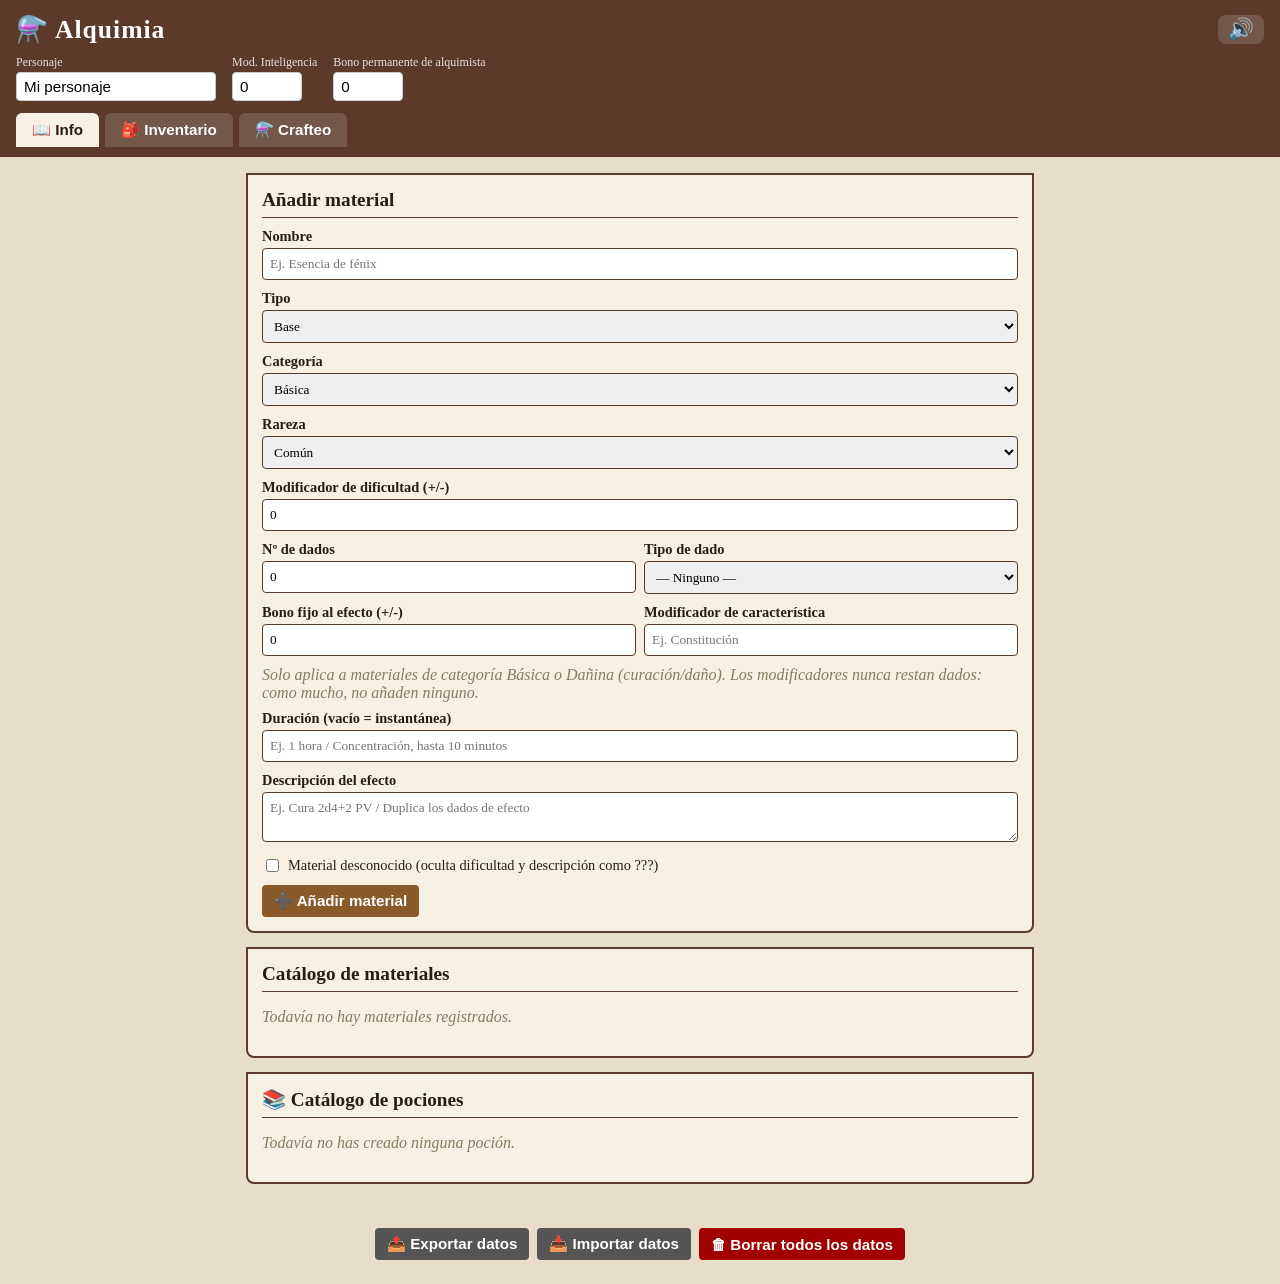
==== commit b0eb0ca8: "Beta 0.1 Added Potion history Concentration Difficulty fixed Modifiers can not be Unic anymore Loot " ====
--- a/alquimia-app.html
+++ b/alquimia-app.html
@@ -158,6 +158,25 @@
   .cat-badge.cat-basica { background: #1565c0; }
   .cat-badge.cat-danina { background: #b71c1c; }
   .cat-badge.cat-magica { background: #6a1b9a; }
+
+  .aplic-badge { font-size: 0.78em; padding: 1px 6px; border-radius: 3px; margin-left: 4px; background: #4a7a6a; color: #fff; }
+
+  .inv-subtab-bar { display: flex; gap: 6px; margin-bottom: 12px; }
+  .inv-subtab-btn { background: #999; flex: none; }
+  .inv-subtab-btn.active { background: var(--accent); }
+
+  .loot-row { border-bottom: 1px solid #d8cdb4; padding: 8px 0; }
+  .loot-row:last-child { border-bottom: none; }
+  .loot-tipo-label { color: #6b3a8a; font-style: italic; font-size: 0.9em; }
+  .loot-desc-area { width: 100%; padding: 4px 7px; margin-top: 4px; border: 1px solid #ccc; border-radius: 4px; font-family: inherit; font-size: 0.9em; resize: vertical; min-height: 36px; }
+
+  .pot-cat-section { margin-top: 12px; }
+  .pot-cat-section h3 { margin: 10px 0 4px; font-size: 1em; color: var(--accent); border-bottom: 1px solid #ccc; padding-bottom: 3px; }
+  .pot-cat-section h4 { margin: 6px 0 2px; font-size: 0.9em; color: #5a4a35; }
+  .pot-cat-entry { padding: 4px 0 4px 8px; border-bottom: 1px dashed #d8cdb4; }
+  .pot-cat-entry:last-child { border-bottom: none; }
+  .apodo-badge { font-style: italic; color: #8a5a2b; margin-left: 6px; font-size: 0.92em; }
+  .apodo-input-inline { padding: 2px 6px; border: 1px solid #ccc; border-radius: 4px; font-family: inherit; font-size: 0.88em; width: 140px; margin: 0 4px; }
 
   .mat-row, .inv-row { border-bottom: 1px solid #d8cdb4; padding: 7px 0; }
   .mat-row:last-child, .inv-row:last-child { border-bottom: none; }
@@ -340,18 +359,43 @@
       <h2>Catálogo de materiales</h2>
       <div id="matList"></div>
     </div>
+    <div class="panel">
+      <h2>📚 Catálogo de pociones</h2>
+      <div id="potionCatalogList"><p class="muted">Todavía no has creado ninguna poción.</p></div>
+    </div>
   </section>
 
   <!-- INVENTARIO -->
   <section id="tab-inventario" class="tab-content">
     <div class="panel">
-      <h2>Materiales</h2>
-      <div id="invMatList"></div>
-    </div>
-    <div class="panel">
-      <h2>Pociones</h2>
-      <div id="invPotList"></div>
-      <div id="drinkResult"></div>
+      <div class="inv-subtab-bar">
+        <button class="btn inv-subtab-btn active" data-action="inv-subtab" data-id="materiales">📦 Materiales</button>
+        <button class="btn inv-subtab-btn" data-action="inv-subtab" data-id="pociones">🧪 Pociones</button>
+        <button class="btn inv-subtab-btn" data-action="inv-subtab" data-id="loot">🔍 Loot</button>
+      </div>
+      <div id="invSubtabMateriales">
+        <div id="invMatList"></div>
+      </div>
+      <div id="invSubtabPociones" style="display:none;">
+        <div id="invPotList"></div>
+        <div id="drinkResult"></div>
+      </div>
+      <div id="invSubtabLoot" style="display:none;">
+        <h3 style="margin:0 0 8px;font-size:1em;">Añadir poción Loot</h3>
+        <div style="display:flex;gap:8px;flex-wrap:wrap;margin-bottom:10px;align-items:flex-end;">
+          <div>
+            <label style="display:block;font-size:0.85em;font-weight:bold;margin-bottom:2px;">Nombre</label>
+            <input type="text" id="lootName" placeholder="Ej. Frasco misterioso" style="padding:5px 7px;border:1px solid var(--border);border-radius:4px;font-family:inherit;width:200px;">
+          </div>
+          <div>
+            <label style="display:block;font-size:0.85em;font-weight:bold;margin-bottom:2px;">Cantidad</label>
+            <input type="number" id="lootQty" min="1" value="1" style="padding:5px 7px;border:1px solid var(--border);border-radius:4px;font-family:inherit;width:70px;">
+          </div>
+          <button class="btn" data-action="add-loot">➕ Añadir</button>
+        </div>
+        <div id="lootPotList"><p class="muted">No tienes pociones Loot todavía.</p></div>
+        <div id="lootResult"></div>
+      </div>
     </div>
   </section>
 
@@ -392,8 +436,21 @@
       </div>
     </div>
 
+    <div id="craftAplicacionPanel" class="panel" style="display:none;">
+      <h2>2. Método de aplicación</h2>
+      <div class="form-row" style="max-width:340px;">
+        <label for="craftAplicacion">¿Cómo se aplica esta poción?</label>
+        <select id="craftAplicacion">
+          <option value="al beber">Al beber</option>
+          <option value="al contacto con la piel">Al contacto con la piel</option>
+          <option value="al contacto con la sangre">Al contacto con la sangre</option>
+          <option value="al inhalar">Al inhalar</option>
+        </select>
+      </div>
+    </div>
+
     <div class="panel">
-      <h2>3. Craftea</h2>
+      <h2 id="craftStepLabel">3. Craftea</h2>
       <p>Dificultad total: <strong id="craftDifficulty">—</strong></p>
       <div class="form-row" style="max-width:260px;">
         <label for="craftBonus">Bono situacional de esta tirada (ej. 3 o -2)</label>
@@ -447,16 +504,19 @@
     if (btn) btn.textContent = soundMuted ? '🔇' : '🔊';
   }
   // ──────────────────────────────────────────────────────────────────
-  var craftMode = 'elaboracion'; // 'elaboracion' | 'concentracion'
+  var craftMode = 'elaboracion'; // 'elaboracion' | 'concentracion' | 'multipocion'
   var craftSelection = { baseId: null, mods: {}, potions: {} };
   var editingMatId = null;
+  var invSubtab = 'materiales'; // 'materiales' | 'pociones' | 'loot'
 
   function defaultState() {
     return {
       character: { name: 'Mi personaje', intMod: 0, bonus: 0 },
       catalog: {},
       inventory: {},
-      potions: {}
+      potions: {},
+      potionCatalog: {},  // key → { apodo: '' }
+      lootPotions: {}     // id → { name, qty, descripcion, tipo, identificada }
     };
   }
 
@@ -470,6 +530,8 @@
         merged.catalog = parsed.catalog || {};
         merged.inventory = parsed.inventory || {};
         merged.potions = parsed.potions || {};
+        merged.potionCatalog = parsed.potionCatalog || {};
+        merged.lootPotions = parsed.lootPotions || {};
         return merged;
       }
     } catch (e) { console.error('Error cargando datos guardados:', e); }
@@ -484,6 +546,49 @@
 
   function genId() {
     return 'M' + Date.now().toString(36) + Math.random().toString(36).slice(2, 6);
+  }
+
+  function genLootId() {
+    return 'L' + Date.now().toString(36) + Math.random().toString(36).slice(2, 6);
+  }
+
+  // Devuelve la dificultad total de base de una poción (para Concentración/Multipoción)
+  function getPotionBaseDifficulty(p) {
+    if (typeof p.baseDifficulty === 'number') return p.baseDifficulty;
+    // retrocompatibilidad: buscar en catálogo
+    if (p.isMulti && Array.isArray(p.effects)) {
+      return p.effects.reduce(function (sum, e) {
+        return sum + (e.baseId && state.catalog[e.baseId] ? (state.catalog[e.baseId].difficulty || 0) : 0);
+      }, 0);
+    }
+    if (p.baseId && state.catalog[p.baseId]) return state.catalog[p.baseId].difficulty || 0;
+    return 0;
+  }
+
+  // Resuelve el método de aplicación al combinar pociones componentes
+  function resolveAplicacion(compKeys, selPotions) {
+    var values = [];
+    compKeys.forEach(function (key) {
+      var count = selPotions[key] || 0;
+      if (count > 0 && state.potions[key]) {
+        var ap = state.potions[key].aplicacion || 'al beber';
+        if (values.indexOf(ap) === -1) values.push(ap);
+      }
+    });
+    if (values.length === 0) return 'al beber';
+    if (values.length === 1) return values[0];
+    return 'multiaplicable';
+  }
+
+  var APLICACION_LABELS = {
+    'al beber': '👄 Al beber',
+    'al contacto con la piel': '🖐️ Contacto piel',
+    'al contacto con la sangre': '🩸 Contacto sangre',
+    'al inhalar': '💨 Al inhalar',
+    'multiaplicable': '🔀 Multiaplicable'
+  };
+  function aplicacionLabel(ap) {
+    return APLICACION_LABELS[ap] || esc(ap);
   }
 
   function esc(s) {
@@ -704,7 +809,9 @@
     toggleEffectField();
     updateMuteBtn();
     renderInfo();
+    renderPotionCatalog();
     renderInventario();
+    renderLootPotions();
     renderCrafteo();
   }
 
@@ -755,6 +862,16 @@
   }
 
   function renderInventario() {
+    // --- sync subtab buttons ---
+    var subtabBtns = document.querySelectorAll('.inv-subtab-btn');
+    for (var si = 0; si < subtabBtns.length; si++) {
+      subtabBtns[si].classList.toggle('active', subtabBtns[si].dataset.id === invSubtab);
+    }
+    document.getElementById('invSubtabMateriales').style.display = (invSubtab === 'materiales') ? '' : 'none';
+    document.getElementById('invSubtabPociones').style.display = (invSubtab === 'pociones') ? '' : 'none';
+    document.getElementById('invSubtabLoot').style.display = (invSubtab === 'loot') ? '' : 'none';
+
+    // --- Materiales ---
     var matBox = document.getElementById('invMatList');
     var mats = getMatList();
     if (!mats.length) {
@@ -774,6 +891,7 @@
       }).join('');
     }
 
+    // --- Pociones crafteadas ---
     var potBox = document.getElementById('invPotList');
     var potKeys = Object.keys(state.potions).filter(function (k) { return state.potions[k].qty > 0; });
     if (!potKeys.length) {
@@ -784,11 +902,14 @@
         var badge = p.isMulti
           ? '<span class="cat-badge cat-magica">🌀 Multipoción</span> '
           : '<span class="cat-badge cat-' + slug(catOf(p)) + '">' + esc(catOf(p)) + '</span> ';
+        var aplBadge = p.aplicacion ? '<span class="aplic-badge">' + aplicacionLabel(p.aplicacion) + '</span>' : '';
         var effectText = effectDisplayText(p);
+        var catalogEntry = state.potionCatalog[key];
+        var apodoText = (catalogEntry && catalogEntry.apodo) ? ' <em class="apodo-badge">"' + esc(catalogEntry.apodo) + '"</em>' : '';
         return '<div class="inv-row">' +
           '<button class="btn btn-sm" data-action="pot-drink" data-id="' + key + '">🧪 Beber</button> ' +
-          badge +
-          '<strong>' + esc(p.name) + '</strong> — Tienes: <span class="qty">' + p.qty + '</span>' +
+          badge + aplBadge +
+          '<strong>' + esc(p.name) + '</strong>' + apodoText + ' — Tienes: <span class="qty">' + p.qty + '</span>' +
           (effectText ? '<div class="mat-desc"><strong>' + esc(effectText) + '</strong></div>' : '') +
           '<div class="mat-desc">' + esc(p.description) + '</div>' +
           '</div>';
@@ -796,10 +917,19 @@
     }
   }
 
+  function switchInvSubtab(id) {
+    invSubtab = id;
+    renderInventario();
+    renderLootPotions();
+  }
+
   function renderCrafteo() {
     document.getElementById('craftElaboracionPanels').style.display = (craftMode === 'elaboracion') ? '' : 'none';
     document.getElementById('craftConcentracionPanels').style.display = (craftMode === 'concentracion') ? '' : 'none';
     document.getElementById('craftMultipocionPanels').style.display = (craftMode === 'multipocion') ? '' : 'none';
+    // P7-3: mostrar panel de aplicación solo en Elaboración; en Concentración/Multipoción se calcula automáticamente
+    document.getElementById('craftAplicacionPanel').style.display = (craftMode === 'elaboracion') ? '' : 'none';
+    document.getElementById('craftStepLabel').textContent = (craftMode === 'elaboracion') ? '3. Craftea' : '2. Craftea';
     var modeBtns = document.querySelectorAll('.mode-btn');
     for (var k = 0; k < modeBtns.length; k++) {
       modeBtns[k].classList.toggle('active', modeBtns[k].dataset.id === craftMode);
@@ -944,6 +1074,7 @@
       var count = craftSelection.potions[key] || 0;
       if (state.potions[key] && count > 0) {
         totalDiff += (state.potions[key].modDifficulty || 0) * count;
+        totalDiff += getPotionBaseDifficulty(state.potions[key]) * count; // P7-2
       }
     });
     var dc = totalUnits > 0 ? Math.max(6, 10 + totalDiff) : null;
@@ -1020,6 +1151,7 @@
       var count = craftSelection.potions[key] || 0;
       if (state.potions[key] && count > 0) {
         totalDiff += (state.potions[key].modDifficulty || 0) * count;
+        totalDiff += getPotionBaseDifficulty(state.potions[key]) * count; // P7-2
         rawEffects = rawEffects.concat(expandPotionEffects(state.potions[key], count));
       }
     });
@@ -1034,7 +1166,18 @@
     var typeEl = document.getElementById('matType');
     var rowEl = document.getElementById('matMaxUsesRow');
     if (!typeEl || !rowEl) return;
-    rowEl.style.display = (typeEl.value === 'Modificador') ? '' : 'none';
+    var isMod = typeEl.value === 'Modificador';
+    rowEl.style.display = isMod ? '' : 'none';
+    // P7-1: los Modificadores no pueden ser Únicos
+    var rarityEl = document.getElementById('matRarity');
+    if (rarityEl) {
+      for (var i = 0; i < rarityEl.options.length; i++) {
+        if (rarityEl.options[i].value === 'Único') {
+          rarityEl.options[i].disabled = isMod;
+          if (isMod && rarityEl.value === 'Único') rarityEl.value = 'Común';
+        }
+      }
+    }
   }
 
   function diceCapableCategory(category) {
@@ -1409,18 +1552,23 @@
       '<p class="verdict">' + (success ? '✅ ÉXITO' : '❌ FALLO') + '</p>' +
       '</div>';
 
+    var aplicacion = (document.getElementById('craftAplicacion') || {}).value || 'al beber'; // P7-3
+
     if (success) {
       // la clave incluye la cantidad de cada modificador, para que combinaciones distintas no se mezclen
       var key = [craftSelection.baseId].concat(validModIds.map(function (id) {
         return id + ':' + (craftSelection.mods[id] || 0);
       })).join('-');
 
-      if (!state.potions[key]) {
+      var isNewDiscovery = !state.potions[key];
+      if (isNewDiscovery) {
         state.potions[key] = {
           qty: 0,
           name: 'Poción de ' + base.name + (modParts.length ? ' (' + modParts.join(', ') + ')' : ''),
           description: [base.description].concat(modDescs).filter(Boolean).join(' + '),
           modDifficulty: modDiffSum,
+          baseDifficulty: base.difficulty || 0, // P7-2
+          aplicacion: aplicacion,               // P7-3
           category: baseCategory,
           baseId: craftSelection.baseId,
           baseName: base.name,
@@ -1434,12 +1582,19 @@
         };
       }
       state.potions[key].qty += 1;
+
+      // P7-4: nueva poción descubierta → pedir apodo
+      if (isNewDiscovery && !state.potionCatalog[key]) {
+        var apodo = prompt('🆕 ¡Nueva poción descubierta!\n"' + state.potions[key].name + '"\n\n¿Quieres darle un apodo? (Puedes dejarlo en blanco y cambiarlo después.)');
+        state.potionCatalog[key] = { apodo: (apodo != null ? apodo.trim() : '') };
+      }
     }
 
     document.getElementById('craftResult').innerHTML = resultHtml;
     craftSelection = { baseId: null, mods: {}, potions: {} };
     saveState();
     renderInventario();
+    renderPotionCatalog();
     renderCrafteo();
   }
 
@@ -1462,6 +1617,7 @@
     if (totalUnits !== 2) return;
 
     var modDiffSum = 0; // suma SOLO de los modificadores aportados por cada poción componente
+    var baseDiffSum = 0; // P7-2: suma de dificultades de bases
     var rawEffects = [];
     var descParts = [];
     compKeys.forEach(function (key) {
@@ -1469,12 +1625,14 @@
       var count = Math.min(craftSelection.potions[key] || 0, p.qty || 0);
       if (count <= 0) return;
       modDiffSum += (p.modDifficulty || 0) * count;
+      baseDiffSum += getPotionBaseDifficulty(p) * count; // P7-2
       rawEffects = rawEffects.concat(expandPotionEffects(p, count));
       for (var i = 0; i < count; i++) descParts.push(p.description);
     });
     var groupedEffects = groupEffectsByBase(rawEffects);
-
-    var difficulty = Math.max(6, 10 + modDiffSum); // la dificultad de concentración parte de 10 y nunca baja de 6
+    var aplicacionResult = resolveAplicacion(compKeys, craftSelection.potions); // P7-3
+
+    var difficulty = Math.max(6, 10 + modDiffSum + baseDiffSum); // P7-2: incluye bases
 
     var situational = parseInt(document.getElementById('craftBonus').value, 10) || 0;
     var intMod = parseInt(state.character.intMod, 10) || 0;
@@ -1513,6 +1671,8 @@
         name: purityName,
         description: descParts.filter(Boolean).join(' + '),
         modDifficulty: modDiffSum,
+        baseDifficulty: eff.baseId && state.catalog[eff.baseId] ? (state.catalog[eff.baseId].difficulty || 0) : (getPotionBaseDifficulty(firstPotion)), // P7-2
+        aplicacion: aplicacionResult, // P7-3
         category: eff.category,
         baseId: eff.baseId,
         baseName: eff.baseName,
@@ -1531,11 +1691,16 @@
       effectText = formatMultiEffectsText(groupedEffects);
       modNames = [];
       groupedEffects.forEach(function (e) { (e.modifiersUsed || []).forEach(function (n) { if (modNames.indexOf(n) === -1) modNames.push(n); }); });
+      var totalBaseDiff = groupedEffects.reduce(function (s, e) {
+        return s + (e.baseId && state.catalog[e.baseId] ? (state.catalog[e.baseId].difficulty || 0) : 0);
+      }, 0);
       newRecord = {
         qty: 0,
         name: purityName,
         description: descParts.filter(Boolean).join(' + '),
         modDifficulty: modDiffSum,
+        baseDifficulty: totalBaseDiff, // P7-2
+        aplicacion: aplicacionResult,  // P7-3
         category: 'Mágica',
         isMulti: true,
         effects: groupedEffects,
@@ -1560,16 +1725,21 @@
         return key + ':' + (craftSelection.potions[key] || 0);
       }).join('-');
 
-      if (!state.potions[key]) {
-        state.potions[key] = newRecord;
+      var isNewDiscovery = !state.potions[key];
+      if (isNewDiscovery) state.potions[key] = newRecord;
+      state.potions[key].qty += 1;
+
+      if (isNewDiscovery && !state.potionCatalog[key]) { // P7-4
+        var apodo = prompt('🆕 ¡Nueva poción descubierta!\n"' + newRecord.name + '"\n\n¿Quieres darle un apodo? (Puedes dejarlo en blanco y cambiarlo después.)');
+        state.potionCatalog[key] = { apodo: (apodo != null ? apodo.trim() : '') };
       }
-      state.potions[key].qty += 1;
     }
 
     document.getElementById('craftResult').innerHTML = resultHtml;
     craftSelection = { baseId: null, mods: {}, potions: {} };
     saveState();
     renderInventario();
+    renderPotionCatalog();
     renderCrafteo();
   }
 
@@ -1593,8 +1763,8 @@
       }
     });
     if (catsPresent['Básica'] && catsPresent['Dañina']) return;
-
     var modDiffSum = 0;
+    var baseDiffSumM = 0; // P7-2
     var rawEffects = [];
     var descParts = [];
     compKeys.forEach(function (key) {
@@ -1602,19 +1772,18 @@
       var count = Math.min(craftSelection.potions[key] || 0, p.qty || 0);
       if (count <= 0) return;
       modDiffSum += (p.modDifficulty || 0) * count;
-      // las Multipociones usadas como componente se aplanan: nunca quedan anidadas
+      baseDiffSumM += getPotionBaseDifficulty(p) * count; // P7-2
       rawEffects = rawEffects.concat(expandPotionEffects(p, count));
       for (var i = 0; i < count; i++) descParts.push(p.description);
     });
-
-    // Si dos efectos de la misma base coinciden al aplanar, se fusionan automáticamente
-    // (misma regla que Concentración: dados y pureza se suman, bono fijo y mod. una sola vez)
+    var aplicacionResultM = resolveAplicacion(compKeys, craftSelection.potions); // P7-3
+
     var groupedEffects = groupEffectsByBase(rawEffects);
-    if (groupedEffects.length < 2) return; // hacen falta al menos 2 bases distintas; si no, usa Concentración
-
-    var difficulty = Math.max(6, 10 + modDiffSum); // misma fórmula que Concentración
-
-    var situational = parseInt(document.getElementById('craftBonus').value, 10) || 0;
+    if (groupedEffects.length < 2) return;
+
+    var difficulty = Math.max(6, 10 + modDiffSum + baseDiffSumM); // P7-2
+
+    var situational = parseInt(document.getElementById("craftBonus").value, 10) || 0;
     var intMod = parseInt(state.character.intMod, 10) || 0;
     var permanent = parseInt(state.character.bonus, 10) || 0;
 
@@ -1623,8 +1792,8 @@
     var puterio = (roll === 1);
     var success = puterio ? false : (total >= difficulty);
 
-    playSound('craft');
-    setTimeout(function () { playSound(puterio ? 'pifia' : (success ? 'success' : 'fail')); }, 500);
+    playSound("craft");
+    setTimeout(function () { playSound(puterio ? "pifia" : (success ? "success" : "fail")); }, 500);
 
     // Las pociones componentes se consumen SIEMPRE, haya éxito o fallo
     compKeys.forEach(function (key) {
@@ -1633,9 +1802,9 @@
     });
 
     var effectNames = groupedEffects.map(function (e) {
-      return e.baseName + (e.pureUnits > 1 ? ' (Nivel de pureza ' + toRoman(e.pureUnits) + ')' : '');
+      return e.baseName + (e.pureUnits > 1 ? " (Nivel de pureza " + toRoman(e.pureUnits) + ")" : "");
     });
-    var multiName = 'Multipoción: ' + effectNames.join(' + ');
+    var multiName = "Multipoción: " + effectNames.join(" + ");
     var multiEffectText = formatMultiEffectsText(groupedEffects);
     var totalPureUnits = groupedEffects.reduce(function (s, e) { return s + e.pureUnits; }, 0);
     var allModNames = [];
@@ -1651,18 +1820,23 @@
       '</div>';
 
     if (success) {
-      // la clave incluye cada poción componente y su cantidad, para no mezclar combinaciones distintas
-      var key = 'X-' + compKeys.map(function (key) {
-        return key + ':' + (craftSelection.potions[key] || 0);
-      }).join('-');
-
-      if (!state.potions[key]) {
+      var key = "X-" + compKeys.map(function (key) {
+        return key + ":" + (craftSelection.potions[key] || 0);
+      }).join("-");
+
+      var totalMultiBaseDiff = groupedEffects.reduce(function (s, e) {
+        return s + (e.baseId && state.catalog[e.baseId] ? (state.catalog[e.baseId].difficulty || 0) : 0);
+      }, 0);
+      var isNewDiscoveryM = !state.potions[key];
+      if (isNewDiscoveryM) {
         state.potions[key] = {
           qty: 0,
           name: multiName,
-          description: descParts.filter(Boolean).join(' + '),
+          description: descParts.filter(Boolean).join(" + "),
           modDifficulty: modDiffSum,
-          category: 'Mágica',
+          baseDifficulty: totalMultiBaseDiff,
+          aplicacion: aplicacionResultM,
+          category: "Mágica",
           isMulti: true,
           effects: groupedEffects,
           pureUnits: totalPureUnits,
@@ -1670,22 +1844,27 @@
         };
       }
       state.potions[key].qty += 1;
-    }
-
-    document.getElementById('craftResult').innerHTML = resultHtml;
+      if (isNewDiscoveryM && !state.potionCatalog[key]) {
+        var apodoM = prompt('🆕 ¡Nueva poción descubierta!\n"' + multiName + '"\n\n¿Quieres darle un apodo? (Puedes dejarlo en blanco y cambiarlo después.)');
+        state.potionCatalog[key] = { apodo: (apodoM != null ? apodoM.trim() : '') };
+      }
+    }
+
+    document.getElementById("craftResult").innerHTML = resultHtml;
     craftSelection = { baseId: null, mods: {}, potions: {} };
     saveState();
     renderInventario();
+    renderPotionCatalog();
     renderCrafteo();
   }
 
   // ---------- Exportar / Importar / Reset ----------
   function exportData() {
-    var blob = new Blob([JSON.stringify(state, null, 2)], { type: 'application/json' });
+    var blob = new Blob([JSON.stringify(state, null, 2)], { type: "application/json" });
     var url = URL.createObjectURL(blob);
-    var a = document.createElement('a');
+    var a = document.createElement("a");
     a.href = url;
-    a.download = 'alquimia-' + (state.character.name || 'personaje').replace(/\s+/g, '_') + '.json';
+    a.download = "alquimia-" + (state.character.name || "personaje").replace(/s+/g, "_") + ".json";
     document.body.appendChild(a);
     a.click();
     document.body.removeChild(a);
@@ -1696,12 +1875,9 @@
     var reader = new FileReader();
     reader.onload = function (e) {
       var data;
-      try { data = JSON.parse(e.target.result); } catch (err) { alert('El archivo no es un JSON válido.'); return; }
-
-      var mergeOnly = confirm(
-        '¿Quieres FUSIONAR solo los materiales nuevos del catálogo (manteniendo tu personaje, inventario y pociones)?\n\n' +
-        'Aceptar = fusionar catálogo.\nCancelar = ver más opciones.'
-      );
+      try { data = JSON.parse(e.target.result); } catch (err) { alert("El archivo no es un JSON válido."); return; }
+
+      var mergeOnly = confirm('¿Quieres FUSIONAR solo los materiales nuevos del catálogo (manteniendo tu personaje, inventario y pociones)?\n\nAceptar = fusionar catálogo.\nCancelar = ver más opciones.');
       if (mergeOnly) {
         if (data.catalog) {
           Object.keys(data.catalog).forEach(function (id) {
@@ -1710,39 +1886,206 @@
         }
         saveState();
         render();
-        alert('Catálogo fusionado correctamente.');
+        alert("Catálogo fusionado correctamente.");
         return;
       }
 
-      var replaceAll = confirm(
-        '¿Reemplazar TODOS tus datos (personaje, inventario, pociones y catálogo) por los del archivo importado?\n\n' +
-        'Esta acción no se puede deshacer.'
-      );
+      var replaceAll = confirm('¿Reemplazar TODOS tus datos (personaje, inventario, pociones y catálogo) por los del archivo importado?\n\nEsta acción no se puede deshacer.');
       if (replaceAll) {
         var merged = defaultState();
         merged.character = Object.assign(merged.character, data.character || {});
         merged.catalog = data.catalog || {};
         merged.inventory = data.inventory || {};
         merged.potions = data.potions || {};
+        merged.potionCatalog = data.potionCatalog || {};
+        merged.lootPotions = data.lootPotions || {};
         state = merged;
         saveState();
         render();
-        alert('Datos reemplazados correctamente.');
+        alert("Datos reemplazados correctamente.");
       }
     };
     reader.readAsText(file);
   }
 
   function resetAll() {
-    if (!confirm('¿Borrar TODOS los datos (personaje, catálogo, inventario y pociones)? Esta acción no se puede deshacer.')) return;
+    if (!confirm("¿Borrar TODOS los datos (personaje, catálogo, inventario y pociones)? Esta acción no se puede deshacer.")) return;
     state = defaultState();
     saveState();
-    craftMode = 'elaboracion';
+    craftMode = "elaboracion";
     craftSelection = { baseId: null, mods: {}, potions: {} };
     editingMatId = null;
-    document.getElementById('matSubmitBtn').textContent = '➕ Añadir material';
-    document.getElementById('matCancelEditBtn').style.display = 'none';
+    invSubtab = "materiales";
+    document.getElementById("matSubmitBtn").textContent = "➕ Añadir material";
+    document.getElementById("matCancelEditBtn").style.display = "none";
     render();
+  }
+
+  // ---------- Catálogo de pociones (P7-4) ----------
+  function renderPotionCatalog() {
+    var box = document.getElementById('potionCatalogList');
+    if (!box) return;
+    var keys = Object.keys(state.potions);
+    if (!keys.length) {
+      box.innerHTML = '<p class="muted">Todavía no has creado ninguna poción.</p>';
+      return;
+    }
+    var groups = {};
+    keys.forEach(function (key) {
+      var p = state.potions[key];
+      var cat = p.isMulti ? 'Multipoción' : (catOf(p) || 'Básica');
+      var baseName = p.isMulti ? 'Multipoción' : (p.baseName || p.name);
+      if (!groups[cat]) groups[cat] = {};
+      if (!groups[cat][baseName]) groups[cat][baseName] = [];
+      groups[cat][baseName].push(key);
+    });
+    var catOrder = ['Básica', 'Dañina', 'Mágica', 'Multipoción'];
+    var html = '';
+    catOrder.forEach(function (cat) {
+      if (!groups[cat]) return;
+      html += '<div class="pot-cat-section"><h3>' + esc(cat) + '</h3>';
+      Object.keys(groups[cat]).sort().forEach(function (baseName) {
+        html += '<h4>Base: ' + esc(baseName) + '</h4>';
+        groups[cat][baseName].forEach(function (key) {
+          var p = state.potions[key];
+          var entry = state.potionCatalog[key] || {};
+          var apodo = entry.apodo || '';
+          var aplBadge = p.aplicacion ? '<span class="aplic-badge" style="font-size:0.75em;">' + aplicacionLabel(p.aplicacion) + '</span> ' : '';
+          html += '<div class="pot-cat-entry">' +
+            aplBadge +
+            '<strong>' + esc(p.name) + '</strong>' +
+            (apodo ? ' <em class="apodo-badge">"' + esc(apodo) + '"</em>' : '') +
+            ' <button class="btn btn-sm" style="background:#777;" data-action="edit-apodo" data-id="' + key + '">✏️ Apodo</button>' +
+            '</div>';
+        });
+      });
+      html += '</div>';
+    });
+    box.innerHTML = html;
+  }
+
+  function editApodo(key) {
+    var entry = state.potionCatalog[key] || {};
+    var p = state.potions[key];
+    if (!p) return;
+    var actual = entry.apodo || '';
+    var nuevo = prompt('Apodo para "' + p.name + '":\n(Deja en blanco para quitar el apodo.)', actual);
+    if (nuevo === null) return;
+    state.potionCatalog[key] = { apodo: nuevo.trim() };
+    saveState();
+    renderPotionCatalog();
+    renderInventario();
+  }
+
+  // ---------- Pociones Loot (P7-6) ----------
+  function addLootPotion() {
+    var nameEl = document.getElementById('lootName');
+    var qtyEl = document.getElementById('lootQty');
+    if (!nameEl || !qtyEl) return;
+    var name = nameEl.value.trim() || 'Poción desconocida';
+    var qty = Math.max(1, parseInt(qtyEl.value, 10) || 1);
+    var id = genLootId();
+    state.lootPotions[id] = { name: name, qty: qty, descripcion: '', tipo: '', identificada: false };
+    nameEl.value = '';
+    qtyEl.value = 1;
+    saveState();
+    renderLootPotions();
+  }
+
+  function renderLootPotions() {
+    var box = document.getElementById('lootPotList');
+    if (!box) return;
+    var ids = Object.keys(state.lootPotions).filter(function (id) { return state.lootPotions[id].qty > 0; });
+    if (!ids.length) {
+      box.innerHTML = '<p class="muted">No tienes pociones Loot todavía.</p>';
+      return;
+    }
+    box.innerHTML = ids.map(function (id) {
+      var lp = state.lootPotions[id];
+      var tipoText = lp.identificada
+        ? (lp.tipo ? '<span class="loot-tipo-label">Tipo: ' + esc(lp.tipo) + '</span>' : '<span class="loot-tipo-label">Identificada</span>')
+        : '<span class="loot-tipo-label">Sin identificar</span>';
+      return '<div class="loot-row">' +
+        '<button class="btn btn-sm" data-action="loot-drink" data-id="' + id + '">🧪 Beber</button> ' +
+        '<button class="btn btn-sm" style="background:#5a6fa0;" data-action="loot-reverse" data-id="' + id + '">🔬 Ing. inversa</button> ' +
+        '<button class="btn btn-sm" style="background:#6b3a8a;" data-action="loot-identify" data-id="' + id + '">🔎 Identificar</button> ' +
+        '<button class="btn btn-sm" data-action="loot-sub" data-id="' + id + '">➖</button> ' +
+        '<button class="btn btn-sm" data-action="loot-add" data-id="' + id + '">➕</button> ' +
+        '<button class="btn btn-danger btn-sm" data-action="loot-del" data-id="' + id + '">🗑</button>' +
+        '<br><strong>' + esc(lp.name) + '</strong> — x<span class="qty">' + lp.qty + '</span> · ' + tipoText +
+        '<div><textarea class="loot-desc-area" data-action="loot-desc-change" data-id="' + id + '" placeholder="Notas / efectos observados...">' + esc(lp.descripcion) + '</textarea></div>' +
+        '</div>';
+    }).join('');
+  }
+
+  function drinkLootPotion(id) {
+    var lp = state.lootPotions[id];
+    if (!lp || lp.qty <= 0) return;
+    playSound('drink');
+    lp.qty = Math.max(0, lp.qty - 1);
+    saveState();
+    renderLootPotions();
+    document.getElementById('lootResult').innerHTML =
+      '<div class="result-box success"><p>🧪 Bebes <strong>' + esc(lp.name) + '</strong> a ciegas.</p>' +
+      '<p class="muted">Anota abajo lo que ocurre.</p></div>';
+  }
+
+  function reverseLootPotion(id) {
+    var lp = state.lootPotions[id];
+    if (!lp) return;
+    var dcStr = prompt('🔬 Ingeniería inversa: "' + lp.name + '"\n\n¿Cuál es la dificultad (DC)?');
+    if (dcStr === null) return;
+    var dc = parseInt(dcStr, 10);
+    if (isNaN(dc)) { alert('Dificultad inválida.'); return; }
+    var modStr = prompt('¿Modificador de la tirada? (ej. 0, +3, -2)');
+    if (modStr === null) return;
+    var mod = parseInt(modStr, 10) || 0;
+    var intMod = parseInt(state.character.intMod, 10) || 0;
+    var bonus = parseInt(state.character.bonus, 10) || 0;
+    var roll = Math.floor(Math.random() * 20) + 1;
+    var total = roll + intMod + bonus + mod;
+    var success = total >= dc;
+    playSound('craft');
+    setTimeout(function () { playSound(success ? 'success' : 'fail'); }, 500);
+    document.getElementById('lootResult').innerHTML =
+      '<div class="result-box ' + (success ? 'success' : 'fail') + '">' +
+      '<p>🔬 Ingeniería inversa: <strong>' + esc(lp.name) + '</strong></p>' +
+      '<p>Tirada: 1d20 (' + roll + ') + Int (' + intMod + ') + Bono (' + bonus + ') + Mod (' + mod + ') = <strong>' + total + '</strong></p>' +
+      '<p>Dificultad: <strong>' + dc + '</strong></p>' +
+      '<p class="verdict">' + (success ? '✅ ÉXITO — has descifrado la poción.' : '❌ FALLO — no logras descubrir sus componentes.') + '</p>' +
+      '</div>';
+  }
+
+  function identifyLootPotion(id) {
+    var lp = state.lootPotions[id];
+    if (!lp) return;
+    var tipo = prompt('🔎 Identificar "' + lp.name + '"\n\n¿De qué tipo es?', lp.tipo || '');
+    if (tipo === null) return;
+    lp.tipo = tipo.trim();
+    lp.identificada = true;
+    saveState();
+    renderLootPotions();
+  }
+
+  function adjustLootPotion(id, delta) {
+    var lp = state.lootPotions[id];
+    if (!lp) return;
+    lp.qty = Math.max(0, lp.qty + delta);
+    saveState();
+    renderLootPotions();
+  }
+
+  function deleteLootPotion(id) {
+    if (!confirm('¿Eliminar esta poción Loot del inventario?')) return;
+    delete state.lootPotions[id];
+    saveState();
+    renderLootPotions();
+  }
+
+  function switchInvSubtab(id) {
+    invSubtab = id;
+    renderInventario();
+    renderLootPotions();
   }
 
   // ---------- Tabs ----------
@@ -1772,9 +2115,18 @@
       case 'edit-mat': startEditMaterial(id); break;
       case 'cancel-edit-mat': cancelEditMaterial(); break;
       case 'del-mat': deleteMaterial(id); break;
+      case 'inv-subtab': switchInvSubtab(id); break;
       case 'inv-add': adjustInventory(id, 1); break;
       case 'inv-sub': adjustInventory(id, -1); break;
       case 'pot-drink': drinkPotion(id); break;
+      case 'edit-apodo': editApodo(id); break;
+      case 'add-loot': addLootPotion(); break;
+      case 'loot-drink': drinkLootPotion(id); break;
+      case 'loot-reverse': reverseLootPotion(id); break;
+      case 'loot-identify': identifyLootPotion(id); break;
+      case 'loot-add': adjustLootPotion(id, 1); break;
+      case 'loot-sub': adjustLootPotion(id, -1); break;
+      case 'loot-del': deleteLootPotion(id); break;
       case 'craft-set-mode': setCraftMode(id); break;
       case 'craft-pick-base': pickBase(id); break;
       case 'craft-mod-inc': incMod(id); break;
@@ -1814,6 +2166,16 @@
     e.target.value = '';
   });
 
+  document.addEventListener('input', function (e) {
+    var el = e.target.closest('[data-action="loot-desc-change"]');
+    if (!el) return;
+    var id = el.dataset.id;
+    if (state.lootPotions[id]) {
+      state.lootPotions[id].descripcion = el.value;
+      saveState();
+    }
+  });
+
   // ---------- Init ----------
   render();
 
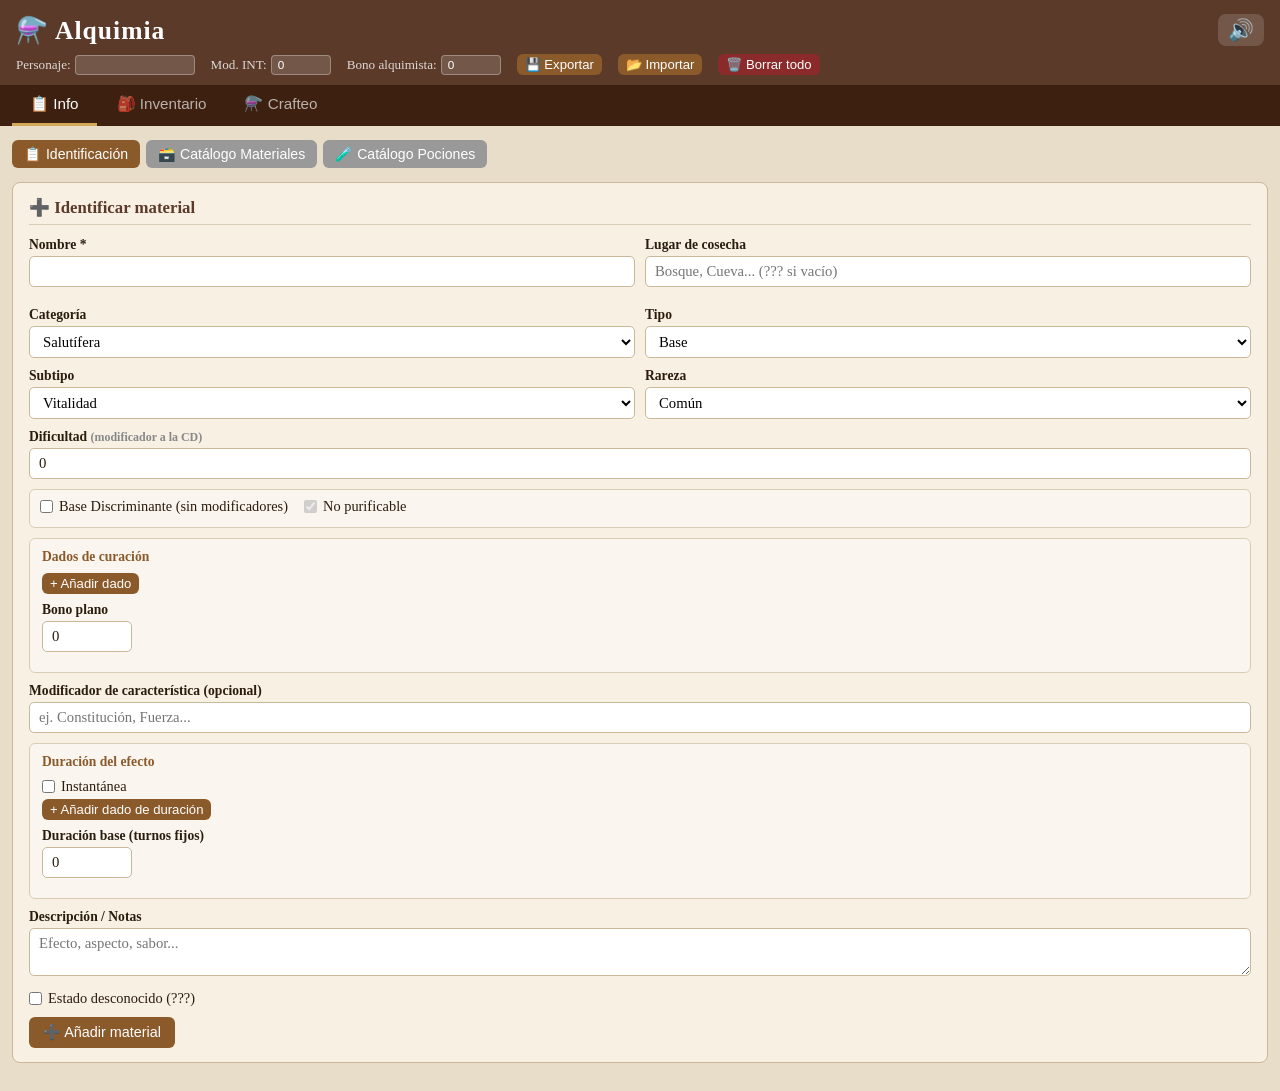
==== commit a61862a5: "ALCHEMY V1.0 - Functional app feat(v2): full rewrite — materials, purity, application, multipotion a" ====
--- a/alquimia-app.html
+++ b/alquimia-app.html
@@ -2,2184 +2,1670 @@
 <html lang="es">
 <head>
 <meta charset="UTF-8">
-<meta name="viewport" content="width=device-width, initial-scale=1.0">
-<title>Alquimia</title>
+<meta name="viewport" content="width=device-width,initial-scale=1.0">
+<title>Alquimia v2</title>
 <style>
+
   :root {
-    --border: #5b3a29;
-    --bg: #f7f0e3;
-    --text: #2b1d0e;
-    --base: #3a6b35;
-    --mod: #6b3a35;
-    --danger: #a00000;
-    --accent: #8a5a2b;
+    --border: #5b3a29; --bg: #f7f0e3; --text: #2b1d0e;
+    --base: #3a6b35; --mod: #6b3a35; --danger: #a00000;
+    --accent: #8a5a2b; --magic: #4a2a8a; --mal: #8a2a2a;
   }
   * { box-sizing: border-box; }
-  body {
-    font-family: Georgia, 'Segoe UI', serif;
-    background: #e8ddc8;
-    color: var(--text);
-    margin: 0;
-    padding: 0;
-  }
-  header.app-header {
-    background: var(--border);
-    color: #fff;
-    padding: 14px 16px 10px;
-  }
-  .header-title-row { display: flex; align-items: center; justify-content: space-between; }
-  header.app-header h1 {
-    margin: 0;
-    font-size: 1.6em;
-    letter-spacing: 1px;
-  }
-  .mute-btn {
-    background: rgba(255,255,255,0.15);
-    border: none;
-    font-size: 1.3rem;
-    cursor: pointer;
-    padding: 4px 10px;
-    border-radius: 8px;
-    color: #fff;
-    line-height: 1;
-    transition: background 0.15s;
-  }
-  .mute-btn:hover { background: rgba(255,255,255,0.3); }
-  .char-bar {
-    display: flex;
-    gap: 16px;
-    flex-wrap: wrap;
-    margin-top: 10px;
-    align-items: center;
-  }
-  .char-bar > div { display: flex; flex-direction: column; }
-  .char-bar label { font-size: 0.75em; opacity: 0.85; margin-bottom: 2px; }
-  .char-bar input {
-    padding: 5px 7px;
-    border-radius: 4px;
-    border: 1px solid #ccc;
-    font-size: 0.95em;
-  }
-  .char-bar input#charName { width: 200px; }
-  .char-bar input.narrow { width: 70px; }
-
-  .tab-bar { display: flex; gap: 6px; margin-top: 12px; }
-  .tab-btn {
-    background: rgba(255,255,255,0.15);
-    color: #fff;
-    border: none;
-    padding: 8px 16px;
-    border-radius: 6px 6px 0 0;
-    cursor: pointer;
-    font-weight: bold;
-    font-size: 0.95em;
-  }
-  .tab-btn.active { background: var(--bg); color: var(--text); }
-
-  main { max-width: 820px; margin: 0 auto; padding: 16px; }
-  .tab-content { display: none; }
-  .tab-content.active { display: block; }
-
-  .panel {
-    background: var(--bg);
-    border: 2px solid var(--border);
-    border-radius: 0 0 8px 8px;
-    padding: 14px;
-    margin-bottom: 14px;
-  }
-  .panel h2 {
-    margin: 0 0 10px;
-    font-size: 1.2em;
-    border-bottom: 1px solid var(--border);
-    padding-bottom: 6px;
-  }
-
-  .btn {
-    cursor: pointer;
-    border: none;
-    border-radius: 4px;
-    padding: 7px 12px;
-    font-weight: bold;
-    color: #fff;
-    background: var(--accent);
-    font-size: 0.95em;
-  }
-  .btn:hover { opacity: 0.9; }
-  .btn:disabled { opacity: 0.4; cursor: not-allowed; }
-  .btn-sm { padding: 3px 9px; font-size: 0.85em; }
-  .btn-danger { background: var(--danger); }
-  .btn-pick {
-    background: #999;
-    display: block;
-    width: 100%;
-    text-align: left;
-    margin: 4px 0;
-    color: #fff;
-  }
-  .btn-pick.picked { background: var(--base); }
-
-  .mode-btn-bar { display: flex; gap: 8px; }
-  .mode-btn { background: #999; flex: 1; text-align: center; }
-  .mode-btn.active { background: var(--accent); }
-
-  .mod-row {
-    display: flex;
-    align-items: center;
-    gap: 8px;
-    padding: 5px 0;
-    border-bottom: 1px solid #d8cdb4;
-  }
-  .mod-row:last-child { border-bottom: none; }
-  .mod-row .mod-label { flex: 1; }
-  .mod-row .stepper { display: flex; align-items: center; gap: 6px; }
-  .mod-row .stepper .count { min-width: 1.5em; text-align: center; font-weight: bold; }
-  .mod-row.has-count .mod-label { font-weight: bold; color: var(--mod); }
-
-  .tag {
-    display: inline-block;
-    padding: 1px 6px;
-    border-radius: 3px;
-    font-size: 0.78em;
-    color: #fff;
-    margin-left: 6px;
-  }
-  .tag-base { background: var(--base); }
-  .tag-mod { background: var(--mod); }
-
-  .rarity-badge { font-size: 0.78em; padding: 1px 6px; border-radius: 3px; margin-left: 4px; background: #999; color: #fff; }
-  .rarity-comun .rarity-badge { background: #8d8d8d; }
-  .rarity-poco-comun .rarity-badge { background: #4caf50; }
-  .rarity-raro .rarity-badge { background: #2196f3; }
-  .rarity-muy-raro .rarity-badge { background: #9c27b0; }
-  .rarity-legendario .rarity-badge { background: #ff9800; }
-  .rarity-unico .rarity-badge { background: #000; color: #ffd700; border: 1px solid #ffd700; }
-
-  .cat-badge { font-size: 0.78em; padding: 1px 6px; border-radius: 3px; margin-left: 4px; color: #fff; }
-  .cat-badge.cat-basica { background: #1565c0; }
-  .cat-badge.cat-danina { background: #b71c1c; }
-  .cat-badge.cat-magica { background: #6a1b9a; }
-
-  .aplic-badge { font-size: 0.78em; padding: 1px 6px; border-radius: 3px; margin-left: 4px; background: #4a7a6a; color: #fff; }
-
-  .inv-subtab-bar { display: flex; gap: 6px; margin-bottom: 12px; }
-  .inv-subtab-btn { background: #999; flex: none; }
-  .inv-subtab-btn.active { background: var(--accent); }
-
-  .loot-row { border-bottom: 1px solid #d8cdb4; padding: 8px 0; }
-  .loot-row:last-child { border-bottom: none; }
-  .loot-tipo-label { color: #6b3a8a; font-style: italic; font-size: 0.9em; }
-  .loot-desc-area { width: 100%; padding: 4px 7px; margin-top: 4px; border: 1px solid #ccc; border-radius: 4px; font-family: inherit; font-size: 0.9em; resize: vertical; min-height: 36px; }
-
-  .pot-cat-section { margin-top: 12px; }
-  .pot-cat-section h3 { margin: 10px 0 4px; font-size: 1em; color: var(--accent); border-bottom: 1px solid #ccc; padding-bottom: 3px; }
-  .pot-cat-section h4 { margin: 6px 0 2px; font-size: 0.9em; color: #5a4a35; }
-  .pot-cat-entry { padding: 4px 0 4px 8px; border-bottom: 1px dashed #d8cdb4; }
-  .pot-cat-entry:last-child { border-bottom: none; }
-  .apodo-badge { font-style: italic; color: #8a5a2b; margin-left: 6px; font-size: 0.92em; }
-  .apodo-input-inline { padding: 2px 6px; border: 1px solid #ccc; border-radius: 4px; font-family: inherit; font-size: 0.88em; width: 140px; margin: 0 4px; }
-
-  .mat-row, .inv-row { border-bottom: 1px solid #d8cdb4; padding: 7px 0; }
-  .mat-row:last-child, .inv-row:last-child { border-bottom: none; }
-  .mat-desc { font-style: italic; color: #5a4a35; margin-top: 3px; font-size: 0.92em; }
-  .muted { color: #8a7a60; font-style: italic; }
-
-  .qty { font-weight: bold; }
-
-  .result-box { padding: 10px; border-radius: 6px; margin-top: 10px; }
-  .result-box.success { background: #dcefdc; border: 2px solid var(--base); }
-  .result-box.fail { background: #f3dada; border: 2px solid var(--danger); }
-  .result-box p { margin: 4px 0; }
-  .verdict { font-weight: bold; font-size: 1.15em; }
-
-  .puterio {
-    color: #fff;
-    background: #a00000;
-    font-weight: bold;
-    font-size: 1.15em;
-    text-align: center;
-    padding: 6px;
-    border-radius: 4px;
-    margin: 6px 0;
-  }
-
-  .form-row { margin-bottom: 10px; }
-  .form-row label { display: block; font-weight: bold; margin-bottom: 3px; font-size: 0.9em; }
-  .form-row input, .form-row select, .form-row textarea {
-    width: 100%;
-    padding: 7px;
-    border: 1px solid var(--border);
-    border-radius: 4px;
-    font-family: inherit;
-  }
-  .form-row textarea { resize: vertical; min-height: 50px; }
-
-  footer.app-footer {
-    padding: 14px 16px 24px;
-    text-align: center;
-    display: flex;
-    gap: 8px;
-    justify-content: center;
-    flex-wrap: wrap;
-  }
-  footer.app-footer .btn { background: #555; }
-  footer.app-footer .btn-danger { background: var(--danger); }
+  body { font-family: Georgia,'Segoe UI',serif; background:#e8ddc8; color:var(--text); margin:0; padding:0; }
+  header.app-header { background:var(--border); color:#fff; padding:14px 16px 10px; }
+  .header-title-row { display:flex; align-items:center; justify-content:space-between; }
+  header.app-header h1 { margin:0; font-size:1.6em; letter-spacing:1px; }
+  .mute-btn { background:rgba(255,255,255,.15); border:none; font-size:1.3rem; cursor:pointer; padding:4px 10px; border-radius:8px; color:#fff; transition:background .15s; }
+  .mute-btn:hover { background:rgba(255,255,255,.3); }
+  .char-bar { display:flex; gap:16px; align-items:center; margin-top:8px; flex-wrap:wrap; }
+  .char-bar label { font-size:.82em; color:rgba(255,255,255,.8); display:flex; align-items:center; gap:4px; }
+  .char-bar input { background:rgba(255,255,255,.15); border:1px solid rgba(255,255,255,.3); color:#fff; border-radius:4px; padding:2px 6px; font-size:.9em; width:auto; }
+  .char-bar input[type=text] { width:120px; }
+  .char-bar input[type=number] { width:60px; }
+  nav.tab-bar { display:flex; background:#3d2010; padding:0 12px; gap:2px; }
+  nav.tab-bar button { background:transparent; border:none; color:rgba(255,255,255,.65); padding:10px 18px; cursor:pointer; font-size:.95em; border-bottom:3px solid transparent; transition:all .15s; }
+  nav.tab-bar button.active { color:#fff; border-bottom-color:#d4a85a; }
+  nav.tab-bar button:hover { color:#fff; }
+  .tab-content { display:none; padding:14px 12px; }
+  .tab-content.active { display:block; }
+  .panel { background:var(--bg); border:1px solid #c9b89a; border-radius:8px; padding:14px 16px; margin-bottom:14px; }
+  .panel h2 { margin:0 0 12px; font-size:1.05em; color:var(--border); border-bottom:1px solid #d8cdb4; padding-bottom:6px; }
+  .subtab-bar { display:flex; gap:6px; margin-bottom:14px; flex-wrap:wrap; }
+  .subtab-btn { background:#999; padding:6px 12px; border:none; border-radius:6px; cursor:pointer; color:#fff; font-size:.88em; transition:background .15s; }
+  .subtab-btn.active { background:var(--accent); }
+  .subtab-btn:hover { filter:brightness(1.1); }
+  .btn { background:var(--accent); color:#fff; border:none; border-radius:6px; padding:7px 14px; cursor:pointer; font-size:.9em; transition:background .15s; }
+  .btn:hover { filter:brightness(1.1); }
+  .btn:disabled { opacity:.45; cursor:default; }
+  .btn-sm { padding:3px 8px; font-size:.82em; }
+  .btn-danger { background:#8a2a2a; }
+  .btn-info { background:#4a6a8a; }
+  .btn-edit { background:#6a5a2a; }
+  .btn-row { display:flex; gap:8px; flex-wrap:wrap; margin-top:10px; }
+  .form-row { margin-bottom:10px; }
+  .form-row label { display:block; font-size:.85em; font-weight:bold; margin-bottom:3px; }
+  .form-row input[type=text], .form-row input[type=number], .form-row select, .form-row textarea {
+    width:100%; padding:6px 9px; border:1px solid #c9b89a; border-radius:5px; background:#fff; color:var(--text); font-family:inherit; font-size:.92em;
+  }
+  .form-row textarea { resize:vertical; }
+  .form-row-2 { display:grid; grid-template-columns:1fr 1fr; gap:10px; margin-bottom:10px; }
+  .form-row-2 label { display:block; font-size:.85em; font-weight:bold; margin-bottom:3px; }
+  .form-row-2 select, .form-row-2 input { width:100%; padding:6px 9px; border:1px solid #c9b89a; border-radius:5px; background:#fff; font-family:inherit; font-size:.92em; }
+  .check-label { display:flex; align-items:center; gap:6px; font-size:.9em; cursor:pointer; margin-bottom:4px; }
+  .check-label input[type=checkbox] { width:auto; margin:0; }
+  .muted { color:#888; font-size:.88em; }
+  .muted-i { color:#888; font-size:.85em; font-style:italic; }
+  .dice-section { border:1px solid #d8cdb4; border-radius:6px; padding:10px 12px; margin-bottom:10px; background:#faf6ef; }
+  .dice-section-label { font-size:.85em; font-weight:bold; margin-bottom:8px; color:var(--accent); }
+  .dice-row { display:flex; align-items:center; gap:6px; margin-bottom:6px; }
+  .dice-row input[type=number] { width:56px; padding:4px 6px; border:1px solid #c9b89a; border-radius:4px; }
+  .dice-row select { width:90px; padding:4px 6px; border:1px solid #c9b89a; border-radius:4px; }
+  .dice-row input.custom-sides { width:70px; }
+  .damage-type-row { display:flex; gap:6px; align-items:center; }
+  .damage-type-row select { flex:1; padding:6px 9px; border:1px solid #c9b89a; border-radius:5px; }
+  .flags-row { display:flex; gap:16px; flex-wrap:wrap; margin-bottom:10px; padding:8px 10px; background:#faf6ef; border-radius:6px; border:1px solid #d8cdb4; }
+  .aplicacion-grid { display:grid; gap:6px; margin:8px 0; }
+  .aplic-opt { display:flex; align-items:center; gap:8px; padding:7px 10px; border:1px solid #d8cdb4; border-radius:6px; cursor:pointer; background:#faf6ef; font-size:.9em; }
+  .aplic-opt:hover { background:#f0e8d8; }
+  .aplic-opt input[type=checkbox] { width:auto; margin:0; }
+  .aplic-diff { font-size:.82em; padding:1px 7px; border-radius:10px; background:#8a5a2b; color:#fff; margin-left:auto; }
+  .aplic-diff.selected { background:#3a6b35; }
+  .result-box { border-radius:8px; padding:12px 14px; margin-top:10px; }
+  .result-box.success { background:#d4edda; border:1px solid #3a6b35; }
+  .result-box.fail { background:#f8d7da; border:1px solid var(--danger); }
+  .verdict { font-size:1.1em; font-weight:bold; margin:4px 0 0; }
+  .puterio { color:var(--danger); font-weight:bold; font-size:1.1em; }
+  .mat-card { border:1px solid #d8cdb4; border-radius:6px; padding:10px 12px; margin-bottom:8px; background:#faf6ef; }
+  .mat-card-header { display:flex; align-items:flex-start; gap:8px; justify-content:space-between; }
+  .mat-card-title { font-weight:bold; font-size:.95em; }
+  .mat-card-meta { font-size:.82em; color:#666; margin-top:2px; }
+  .mat-card-actions { display:flex; gap:4px; flex-shrink:0; }
+  .mat-card-detail { font-size:.85em; margin-top:6px; color:#444; }
+  .multi-detail-table { width:100%; border-collapse:collapse; font-size:.82em; margin-top:4px; }
+  .multi-detail-table th { background:#ede8df; text-align:left; padding:3px 6px; font-size:.9em; }
+  .multi-detail-table td { padding:3px 6px; vertical-align:top; border-top:1px solid #e0d8cc; }
+  .multi-summary { margin-top:6px; padding:4px 6px; background:#f0ead8; border-radius:4px; font-size:.85em; }
+  .badge { font-size:.75em; padding:1px 7px; border-radius:10px; color:#fff; display:inline-block; }
+  .badge-sal { background:#3a6b35; }
+  .badge-mal { background:#8a2a2a; }
+  .badge-mag { background:#4a2a8a; }
+  .badge-base { background:#5a4a2a; }
+  .badge-mod { background:#6b3a35; }
+  .badge-rarity { background:#888; }
+  .badge-sub { background:#6a7a4a; }
+  .inv-row { display:flex; align-items:center; justify-content:space-between; padding:6px 8px; border-bottom:1px solid #e8ddc8; }
+  .inv-row:last-child { border-bottom:none; }
+  .inv-name { font-size:.92em; flex:1; }
+  .inv-stepper { display:flex; align-items:center; gap:6px; }
+  .stepper-count { min-width:24px; text-align:center; font-weight:bold; }
+  .pot-card { border:1px solid #d8cdb4; border-radius:6px; padding:10px 12px; margin-bottom:8px; background:#faf6ef; }
+  .pot-card-header { display:flex; align-items:center; gap:8px; justify-content:space-between; }
+  .pot-name { font-weight:bold; font-size:.92em; }
+  .pot-qty { font-size:.88em; color:#666; }
+  .pot-meta { font-size:.82em; color:#555; margin-top:4px; }
+  .apodo-badge { font-style:italic; color:var(--accent); font-size:.88em; margin-left:4px; }
+  .pot-cat-group { margin-bottom:14px; }
+  .pot-cat-title { font-weight:bold; font-size:.92em; color:var(--border); border-bottom:1px solid #d8cdb4; padding-bottom:4px; margin-bottom:8px; }
+  .pot-base-block { margin-bottom:10px; }
+  .pot-base-toggle { background:none; border:none; cursor:pointer; font-size:.9em; color:var(--accent); padding:4px 0; display:flex; align-items:center; gap:6px; font-family:inherit; }
+  .pot-base-toggle:hover { text-decoration:underline; }
+  .pot-purity-list { padding-left:16px; border-left:2px solid #d8cdb4; margin-top:4px; }
+  .pot-purity-item { font-size:.88em; padding:3px 0; display:flex; align-items:center; justify-content:space-between; }
+  .loot-card { border:1px solid #d8cdb4; border-radius:6px; padding:10px 12px; margin-bottom:8px; background:#faf6ef; }
+  .loot-card-header { display:flex; align-items:center; gap:8px; justify-content:space-between; }
+  .loot-name { font-weight:bold; font-size:.92em; }
+  .loot-tipo { font-style:italic; font-size:.82em; color:#6b3a8a; }
+  .loot-desc textarea { width:100%; padding:4px 7px; border:1px solid #ccc; border-radius:4px; font-family:inherit; font-size:.85em; margin-top:4px; resize:vertical; }
+  .loot-result { margin-top:8px; }
+  .mode-btn-bar { display:flex; gap:6px; margin-bottom:10px; flex-wrap:wrap; }
+  .mode-btn { background:#aaa; }
+  .mode-btn.active { background:var(--accent); }
+  .mod-row { display:flex; align-items:center; justify-content:space-between; padding:5px 0; border-bottom:1px solid #eee; }
+  .mod-row:last-child { border-bottom:none; }
+  .mod-label { font-size:.88em; flex:1; }
+  .stepper { display:flex; align-items:center; gap:6px; }
+  .count { min-width:20px; text-align:center; font-weight:bold; }
+  .craft-pot-row { display:flex; align-items:center; justify-content:space-between; padding:5px 0; border-bottom:1px solid #eee; font-size:.88em; }
+  .btn-pick { background:#777; }
+  .btn-pick.picked { background:var(--base); }
+  .rarity-label { font-size:.8em; padding:1px 6px; border-radius:4px; color:#fff; }
+  .rarity-comun { background:#888; }
+  .rarity-poco { background:#4a7a4a; }
+  .rarity-rara { background:#2a5a8a; }
+  .rarity-muy { background:#6a2a8a; }
+  .rarity-unico { background:#8a6a2a; }
+  .info-btn-group { display:flex; gap:4px; }
+  .confirm-del { font-size:.82em; color:#a00; }
+  .section-toggle { background:none; border:none; font-size:.9em; cursor:pointer; color:var(--accent); padding:0; font-family:inherit; }
+  .section-toggle:hover { text-decoration:underline; }
 </style>
 </head>
+
 <body>
-
 <header class="app-header">
   <div class="header-title-row">
     <h1>⚗️ Alquimia</h1>
-    <button id="muteBtn" class="mute-btn" data-action="toggle-mute" title="Activar/silenciar sonido">🔊</button>
+    <button class="mute-btn" data-action="toggle-sound" id="muteBtn" title="Silenciar/Activar sonidos">🔊</button>
   </div>
   <div class="char-bar">
-    <div>
-      <label for="charName">Personaje</label>
-      <input type="text" id="charName" placeholder="Nombre del personaje">
-    </div>
-    <div>
-      <label for="charIntMod">Mod. Inteligencia</label>
-      <input type="number" id="charIntMod" class="narrow">
-    </div>
-    <div>
-      <label for="charBonus">Bono permanente de alquimista</label>
-      <input type="number" id="charBonus" class="narrow">
+    <label>Personaje: <input type="text" id="charName" value="Mi personaje"></label>
+    <label>Mod. INT: <input type="number" id="charInt" value="0" min="-5" max="10"></label>
+    <label>Bono alquimista: <input type="number" id="charBonus" value="0" min="0" max="20"></label>
+    <button class="btn btn-sm" data-action="export-data">💾 Exportar</button>
+    <button class="btn btn-sm" data-action="import-data">📂 Importar</button>
+    <button class="btn btn-sm" style="background:#8a2a2a" data-action="reset-all">🗑️ Borrar todo</button>
+    <input type="file" id="importFile" accept=".json" style="display:none">
+  </div>
+</header>
+
+<nav class="tab-bar">
+  <button class="active" data-action="switch-tab" data-id="info">📋 Info</button>
+  <button data-action="switch-tab" data-id="inventario">🎒 Inventario</button>
+  <button data-action="switch-tab" data-id="crafteo">⚗️ Crafteo</button>
+</nav>
+
+<section id="tab-info" class="tab-content active">
+  <div class="subtab-bar">
+    <button class="subtab-btn active" data-action="info-subtab" data-id="identificacion">📋 Identificación</button>
+    <button class="subtab-btn" data-action="info-subtab" data-id="catalogo">🗃️ Catálogo Materiales</button>
+    <button class="subtab-btn" data-action="info-subtab" data-id="pociones">🧪 Catálogo Pociones</button>
+  </div>
+
+  <!-- SUB: Identificación (formulario) -->
+  <div id="infoSub-identificacion">
+    <div class="panel">
+      <h2 id="matFormTitle">➕ Identificar material</h2>
+      <div class="form-row-2">
+        <div class="form-row">
+          <label>Nombre *</label>
+          <input type="text" id="matName">
+        </div>
+        <div class="form-row">
+          <label>Lugar de cosecha</label>
+          <input type="text" id="matLugar" placeholder="Bosque, Cueva... (??? si vacío)">
+        </div>
+      </div>
+      <div class="form-row-2">
+        <div>
+          <label>Categoría</label>
+          <select id="matCategory">
+            <option value="Salutífera">Salutífera</option>
+            <option value="Maliciosa">Maliciosa</option>
+            <option value="Mágica">Mágica</option>
+          </select>
+        </div>
+        <div>
+          <label>Tipo</label>
+          <select id="matType">
+            <option value="Base">Base</option>
+            <option value="Modificador">Modificador</option>
+          </select>
+        </div>
+      </div>
+      <div class="form-row-2">
+        <div>
+          <label>Subtipo</label>
+          <select id="matSubtipo"></select>
+        </div>
+        <div>
+          <label>Rareza</label>
+          <select id="matRarity">
+            <option>Común</option>
+            <option>Poco Común</option>
+            <option>Rara</option>
+            <option>Muy Rara</option>
+            <option>Única</option>
+          </select>
+        </div>
+      </div>
+      <div class="form-row">
+        <label>Dificultad <span id="diffHint" class="muted">(modificador a la CD de crafteo)</span></label>
+        <input type="number" id="matDifficulty" value="0">
+      </div>
+
+      <!-- FLAGS (Base only) -->
+      <div id="baseFlagsSection" class="flags-row" style="display:none">
+        <label class="check-label">
+          <input type="checkbox" id="matDiscriminante"> Base Discriminante (sin modificadores)
+        </label>
+        <label class="check-label">
+          <input type="checkbox" id="matNoPurificable" id="matNoPurificable"> No purificable
+        </label>
+      </div>
+
+      <!-- DICE POOL (Vitalidad / Dañina / Potenciador) -->
+      <div id="dicePoolSection" class="dice-section" style="display:none">
+        <div class="dice-section-label" id="dicePoolLabel">Dados de curación</div>
+        <div id="dicePoolRows"></div>
+        <button type="button" class="btn btn-sm" onclick="addDiceRow('pool')">+ Añadir dado</button>
+        <div class="form-row" style="margin-top:8px">
+          <label>Bono plano</label>
+          <input type="number" id="matFlatBonus" value="0" style="width:90px">
+        </div>
+      </div>
+
+      <!-- STAT MOD (Vitalidad / Dañina / Potenciador) -->
+      <div id="statModSection" style="display:none" class="form-row">
+        <label>Modificador de característica (opcional)</label>
+        <input type="text" id="matStatMod" placeholder="ej. Constitución, Fuerza...">
+      </div>
+
+      <!-- DAMAGE TYPE (Resistencia / Debilitante) -->
+      <div id="damageTypeSection" style="display:none" class="form-row">
+        <label id="damageTypeLabel">Tipo de daño</label>
+        <div class="damage-type-row">
+          <select id="matDamageType">
+            <option value="">-- Elige o añade un tipo --</option>
+          </select>
+          <button type="button" class="btn btn-sm" data-action="add-damage-type">+ Nuevo tipo</button>
+        </div>
+      </div>
+
+      <!-- INCAPACITANTE -->
+      <div id="incapacitanteSection" style="display:none">
+        <div class="form-row">
+          <label>Tipo de penalización</label>
+          <select id="matPenaltyType">
+            <option value="flat">Penalización fija (número)</option>
+            <option value="disadvantage">Desventaja en tiradas</option>
+            <option value="both">Ambas</option>
+          </select>
+        </div>
+        <div id="penaltyValueRow" class="form-row">
+          <label>Valor de penalización</label>
+          <input type="number" id="matPenaltyValue" value="1" min="1" style="width:90px">
+        </div>
+      </div>
+
+      <!-- DURATION (all bases + Prolongador) -->
+      <div id="durationSection" class="dice-section" style="display:none">
+        <div class="dice-section-label">Duración del efecto</div>
+        <label class="check-label">
+          <input type="checkbox" id="matDurationInstant"> Instantánea
+        </label>
+        <div id="durationDiceSection">
+          <div id="durationDiceRows"></div>
+          <button type="button" class="btn btn-sm" onclick="addDiceRow('duration')">+ Añadir dado de duración</button>
+          <div class="form-row" style="margin-top:8px">
+            <label>Duración base (turnos fijos)</label>
+            <input type="number" id="matDurationFlat" value="0" min="0" style="width:90px">
+          </div>
+        </div>
+      </div>
+
+      <!-- MAX USES (Modificador only) -->
+      <div id="maxUsesSection" style="display:none" class="form-row">
+        <label>Límite de usos por poción (0 = sin límite)</label>
+        <input type="number" id="matMaxUses" value="0" min="0" style="width:90px">
+      </div>
+
+      <div class="form-row">
+        <label>Descripción / Notas</label>
+        <textarea id="matDesc" rows="2" placeholder="Efecto, aspecto, sabor..."></textarea>
+      </div>
+      <label class="check-label" style="margin-bottom:10px">
+        <input type="checkbox" id="matUnknown"> Estado desconocido (???)
+      </label>
+
+      <div class="btn-row">
+        <button class="btn" data-action="add-mat" id="matSubmitBtn">➕ Añadir material</button>
+        <button class="btn" style="display:none;background:#777" id="matCancelEditBtn" data-action="cancel-edit-mat">✖ Cancelar edición</button>
+      </div>
     </div>
   </div>
-  <div class="tab-bar">
-    <button class="tab-btn active" data-action="switch-tab" data-id="info">📖 Info</button>
-    <button class="tab-btn" data-action="switch-tab" data-id="inventario">🎒 Inventario</button>
-    <button class="tab-btn" data-action="switch-tab" data-id="crafteo">⚗️ Crafteo</button>
-  </div>
-</header>
-
-<main>
-
-  <!-- INFO -->
-  <section id="tab-info" class="tab-content active">
+
+  <!-- SUB: Catálogo Materiales -->
+  <div id="infoSub-catalogo" style="display:none">
     <div class="panel">
-      <h2>Añadir material</h2>
-      <div class="form-row">
-        <label for="matName">Nombre</label>
-        <input type="text" id="matName" placeholder="Ej. Esencia de fénix">
-      </div>
-      <div class="form-row">
-        <label for="matType">Tipo</label>
-        <select id="matType">
-          <option value="Base">Base</option>
-          <option value="Modificador">Modificador</option>
-        </select>
-      </div>
-      <div class="form-row">
-        <label for="matCategory">Categoría</label>
-        <select id="matCategory">
-          <option value="Básica">Básica</option>
-          <option value="Dañina">Dañina</option>
-          <option value="Mágica">Mágica</option>
-        </select>
-      </div>
-      <div class="form-row">
-        <label for="matRarity">Rareza</label>
-        <select id="matRarity">
-          <option>Común</option>
-          <option>Poco común</option>
-          <option>Raro</option>
-          <option>Muy raro</option>
-          <option>Legendario</option>
-          <option>Único</option>
-        </select>
-      </div>
-      <div class="form-row" id="matMaxUsesRow" style="display:none;">
-        <label for="matMaxUses">Límite de uso por poción (vacío = sin límite)</label>
-        <input type="number" id="matMaxUses" min="0" placeholder="Ej. 2">
-      </div>
-      <div class="form-row">
-        <label for="matDifficulty">Modificador de dificultad (+/-)</label>
-        <input type="number" id="matDifficulty" value="0" placeholder="Ej. +2 o -1">
-      </div>
-      <div id="matDiceRow">
-        <div class="form-row" style="display:flex;gap:8px;">
-          <div style="flex:1;">
-            <label for="matDiceCount">Nº de dados</label>
-            <input type="number" id="matDiceCount" min="0" value="0" placeholder="Ej. 1">
-          </div>
-          <div style="flex:1;">
-            <label for="matDiceSides">Tipo de dado</label>
-            <select id="matDiceSides">
-              <option value="0">— Ninguno —</option>
-              <option value="4">d4</option>
-              <option value="6">d6</option>
-              <option value="8">d8</option>
-              <option value="10">d10</option>
-              <option value="12">d12</option>
-              <option value="20">d20</option>
-              <option value="custom">Personalizado…</option>
-            </select>
-          </div>
-          <div style="flex:1;" id="matDiceCustomRow" style="display:none;">
-            <label for="matDiceCustom">Caras personalizadas</label>
-            <input type="number" id="matDiceCustom" min="1" placeholder="Ej. 3">
-          </div>
-        </div>
-        <div class="form-row" style="display:flex;gap:8px;">
-          <div style="flex:1;">
-            <label for="matFlatBonus">Bono fijo al efecto (+/-)</label>
-            <input type="number" id="matFlatBonus" value="0" placeholder="Ej. 2">
-          </div>
-          <div style="flex:1;">
-            <label for="matStatMod">Modificador de característica</label>
-            <input type="text" id="matStatMod" placeholder="Ej. Constitución">
-          </div>
-        </div>
-        <p class="muted" id="matDiceHint" style="margin:0 0 8px;">Solo aplica a materiales de categoría Básica o Dañina (curación/daño). Los modificadores nunca restan dados: como mucho, no añaden ninguno.</p>
-      </div>
-      <div class="form-row" id="matEffectRow" style="display:none;">
-        <label for="matEffect">Efecto</label>
-        <input type="text" id="matEffect" placeholder="Ej. Invisibilidad">
-      </div>
-      <div class="form-row">
-        <label for="matDuration">Duración (vacío = instantánea)</label>
-        <input type="text" id="matDuration" placeholder="Ej. 1 hora / Concentración, hasta 10 minutos">
-      </div>
-      <div class="form-row">
-        <label for="matDesc">Descripción del efecto</label>
-        <textarea id="matDesc" placeholder="Ej. Cura 2d4+2 PV / Duplica los dados de efecto"></textarea>
-      </div>
-      <div class="form-row">
-        <label style="display:flex;align-items:center;gap:6px;font-weight:normal;">
-          <input type="checkbox" id="matUnknown" style="width:auto;">
-          Material desconocido (oculta dificultad y descripción como ???)
-        </label>
-      </div>
-      <button class="btn" id="matSubmitBtn" data-action="add-mat">➕ Añadir material</button>
-      <button class="btn" id="matCancelEditBtn" style="background:#777;display:none;" data-action="cancel-edit-mat">❌ Cancelar edición</button>
-    </div>
-
-    <div class="panel">
-      <h2>Catálogo de materiales</h2>
-      <div id="matList"></div>
+      <h2>🌿 Bases</h2>
+      <div id="catBaseList"><p class="muted">No hay bases registradas.</p></div>
     </div>
     <div class="panel">
-      <h2>📚 Catálogo de pociones</h2>
+      <h2>🧪 Modificadores</h2>
+      <div id="catModList"><p class="muted">No hay modificadores registrados.</p></div>
+    </div>
+  </div>
+
+  <!-- SUB: Catálogo Pociones -->
+  <div id="infoSub-pociones" style="display:none">
+    <div class="panel">
+      <h2>📚 Pociones descubiertas</h2>
       <div id="potionCatalogList"><p class="muted">Todavía no has creado ninguna poción.</p></div>
     </div>
-  </section>
-
-  <!-- INVENTARIO -->
-  <section id="tab-inventario" class="tab-content">
+  </div>
+</section>
+
+<section id="tab-inventario" class="tab-content">
+  <div class="panel">
+    <div class="subtab-bar">
+      <button class="subtab-btn active" data-action="inv-subtab" data-id="materiales">📦 Materiales</button>
+      <button class="subtab-btn" data-action="inv-subtab" data-id="pociones">🧪 Pociones</button>
+      <button class="subtab-btn" data-action="inv-subtab" data-id="loot">🔍 Loot</button>
+    </div>
+    <div id="invSub-materiales"><div id="invMatList"></div></div>
+    <div id="invSub-pociones" style="display:none">
+      <div id="invPotList"></div>
+      <div id="drinkResult"></div>
+    </div>
+    <div id="invSub-loot" style="display:none">
+      <div class="form-row-2">
+        <div class="form-row">
+          <label>Nombre de la poción loot</label>
+          <input type="text" id="lootName" placeholder="Poción sin identificar...">
+        </div>
+        <div class="form-row">
+          <label>Cantidad</label>
+          <input type="number" id="lootQty" value="1" min="1" style="width:80px">
+        </div>
+      </div>
+      <button class="btn" data-action="add-loot">➕ Añadir poción loot</button>
+      <div id="lootPotList" style="margin-top:12px"></div>
+      <div id="lootResult"></div>
+    </div>
+  </div>
+</section>
+
+<section id="tab-crafteo" class="tab-content">
+  <div class="panel">
+    <h2>Tipo de crafteo</h2>
+    <div class="mode-btn-bar">
+      <button class="btn mode-btn active" data-action="craft-set-mode" data-id="elaboracion">🧪 Elaboración</button>
+      <button class="btn mode-btn" data-action="craft-set-mode" data-id="concentracion">✨ Concentración</button>
+      <button class="btn mode-btn" data-action="craft-set-mode" data-id="multipocion">🌀 Multipoción</button>
+    </div>
+    <p class="muted" id="craftModeHint"></p>
+  </div>
+
+  <!-- Elaboración panels -->
+  <div id="craftElaboracionPanels">
     <div class="panel">
-      <div class="inv-subtab-bar">
-        <button class="btn inv-subtab-btn active" data-action="inv-subtab" data-id="materiales">📦 Materiales</button>
-        <button class="btn inv-subtab-btn" data-action="inv-subtab" data-id="pociones">🧪 Pociones</button>
-        <button class="btn inv-subtab-btn" data-action="inv-subtab" data-id="loot">🔍 Loot</button>
-      </div>
-      <div id="invSubtabMateriales">
-        <div id="invMatList"></div>
-      </div>
-      <div id="invSubtabPociones" style="display:none;">
-        <div id="invPotList"></div>
-        <div id="drinkResult"></div>
-      </div>
-      <div id="invSubtabLoot" style="display:none;">
-        <h3 style="margin:0 0 8px;font-size:1em;">Añadir poción Loot</h3>
-        <div style="display:flex;gap:8px;flex-wrap:wrap;margin-bottom:10px;align-items:flex-end;">
-          <div>
-            <label style="display:block;font-size:0.85em;font-weight:bold;margin-bottom:2px;">Nombre</label>
-            <input type="text" id="lootName" placeholder="Ej. Frasco misterioso" style="padding:5px 7px;border:1px solid var(--border);border-radius:4px;font-family:inherit;width:200px;">
-          </div>
-          <div>
-            <label style="display:block;font-size:0.85em;font-weight:bold;margin-bottom:2px;">Cantidad</label>
-            <input type="number" id="lootQty" min="1" value="1" style="padding:5px 7px;border:1px solid var(--border);border-radius:4px;font-family:inherit;width:70px;">
-          </div>
-          <button class="btn" data-action="add-loot">➕ Añadir</button>
-        </div>
-        <div id="lootPotList"><p class="muted">No tienes pociones Loot todavía.</p></div>
-        <div id="lootResult"></div>
-      </div>
+      <h2>1. Elige la Base</h2>
+      <div id="craftBaseList"></div>
     </div>
-  </section>
-
-  <!-- CRAFTEO -->
-  <section id="tab-crafteo" class="tab-content">
+    <div class="panel" id="craftModPanel" style="display:none">
+      <h2>2. Elige los Modificadores</h2>
+      <div id="craftModList"></div>
+    </div>
+  </div>
+
+  <!-- Concentración panels -->
+  <div id="craftConcentracionPanels" style="display:none">
     <div class="panel">
-      <h2>Tipo de crafteo</h2>
-      <div class="mode-btn-bar">
-        <button class="btn mode-btn active" data-action="craft-set-mode" data-id="elaboracion">🧪 Elaboración</button>
-        <button class="btn mode-btn" data-action="craft-set-mode" data-id="concentracion">✨ Concentración</button>
-        <button class="btn mode-btn" data-action="craft-set-mode" data-id="multipocion">🌀 Multipoción</button>
-      </div>
-      <p class="muted" id="craftModeHint" style="margin:8px 0 0;">Crea una poción a partir de un material Base y modificadores.</p>
+      <h2>1. Elige las 2 pociones a concentrar (misma base)</h2>
+      <div id="craftPotionList"></div>
     </div>
-
-    <div id="craftElaboracionPanels">
-      <div class="panel">
-        <h2>1. Elige la Base</h2>
-        <div id="craftBaseList"></div>
-      </div>
-      <div class="panel">
-        <h2>2. Elige los Modificadores (misma categoría que la Base)</h2>
-        <div id="craftModList"></div>
-      </div>
+  </div>
+
+  <!-- Multipoción panels -->
+  <div id="craftMultipocionPanels" style="display:none">
+    <div class="panel">
+      <h2>1. Elige las 2 pociones a combinar (bases distintas)</h2>
+      <div id="craftMultiList"></div>
     </div>
-
-    <div id="craftConcentracionPanels" style="display:none;">
-      <div class="panel">
-        <h2>1. Elige las 2 pociones a combinar (exactamente 2, misma poción base)</h2>
-        <div id="craftPotionList"></div>
-      </div>
+  </div>
+
+  <!-- Aplicación panel -->
+  <div id="craftAplicacionPanel" class="panel" style="display:none">
+    <h2 id="craftAplicStep">2. Método de aplicación</h2>
+    <p class="muted">Elige uno o más métodos. Cada tipo añade dificultad a la tirada.</p>
+    <div class="aplicacion-grid" id="aplicacionGrid">
+      <label class="aplic-opt">
+        <input type="checkbox" name="craftAplic" value="brebaje" checked>
+        🍵 <strong>Brebaje</strong> — Al Beber
+        <span class="aplic-diff" id="ad-brebaje">+0</span>
+      </label>
+      <label class="aplic-opt">
+        <input type="checkbox" name="craftAplic" value="hemica">
+        🩸 <strong>Hémica</strong> — Contacto con Sangre
+        <span class="aplic-diff" id="ad-hemica">+1</span>
+      </label>
+      <label class="aplic-opt">
+        <input type="checkbox" name="craftAplic" value="corrosiva">
+        🖐️ <strong>Corrosiva</strong> — Contacto con Piel
+        <span class="aplic-diff" id="ad-corrosiva">+2</span>
+      </label>
+      <label class="aplic-opt">
+        <input type="checkbox" name="craftAplic" value="inhalable" id="aplicInhalable">
+        💨 <strong>Inhalable</strong> — Al oler (1m×1m)
+        <span class="aplic-diff" id="ad-inhalable">+3</span>
+      </label>
+      <label class="aplic-opt">
+        <input type="checkbox" name="craftAplic" value="fumigena" id="aplicFumigena">
+        💨 <strong>Fumígena</strong> — Nube inhalable (3m×3m)
+        <span class="aplic-diff" id="ad-fumigena">+4</span>
+      </label>
     </div>
-
-    <div id="craftMultipocionPanels" style="display:none;">
-      <div class="panel">
-        <h2>1. Elige las 2 pociones a combinar (exactamente 2, bases distintas)</h2>
-        <div id="craftMultiList"></div>
-      </div>
+    <p class="muted" id="aplicConflictWarn" style="display:none;color:#a00">⚠️ Inhalable y Fumígena no pueden combinarse.</p>
+    <p style="margin-top:6px">Penalización de aplicación: <strong id="aplicDiffTotal">+0</strong></p>
+  </div>
+
+  <!-- Craftea panel -->
+  <div class="panel">
+    <h2 id="craftStepLabel">3. Craftea</h2>
+    <p>Dificultad total: <strong id="craftDifficulty">—</strong></p>
+    <div class="form-row" style="max-width:260px">
+      <label>Bono situacional de esta tirada</label>
+      <input type="number" id="craftBonus" value="0">
     </div>
-
-    <div id="craftAplicacionPanel" class="panel" style="display:none;">
-      <h2>2. Método de aplicación</h2>
-      <div class="form-row" style="max-width:340px;">
-        <label for="craftAplicacion">¿Cómo se aplica esta poción?</label>
-        <select id="craftAplicacion">
-          <option value="al beber">Al beber</option>
-          <option value="al contacto con la piel">Al contacto con la piel</option>
-          <option value="al contacto con la sangre">Al contacto con la sangre</option>
-          <option value="al inhalar">Al inhalar</option>
-        </select>
-      </div>
+    <div class="btn-row">
+      <button class="btn" id="craftConfirmBtn" data-action="craft-confirm" disabled>🎲 Craftear</button>
+      <button class="btn" style="background:#777" data-action="craft-reset">❌ Reiniciar</button>
     </div>
-
-    <div class="panel">
-      <h2 id="craftStepLabel">3. Craftea</h2>
-      <p>Dificultad total: <strong id="craftDifficulty">—</strong></p>
-      <div class="form-row" style="max-width:260px;">
-        <label for="craftBonus">Bono situacional de esta tirada (ej. 3 o -2)</label>
-        <input type="number" id="craftBonus" value="0">
-      </div>
-      <button class="btn" id="craftConfirmBtn" data-action="craft-confirm" disabled>🎲 Craftear</button>
-      <button class="btn" style="background:#777;" data-action="craft-reset">❌ Reiniciar selección</button>
-      <div id="craftResult"></div>
-    </div>
-  </section>
-
-</main>
-
-<footer class="app-footer">
-  <button class="btn" data-action="export-data">📤 Exportar datos</button>
-  <button class="btn" data-action="trigger-import">📥 Importar datos</button>
-  <input type="file" id="importFile" accept="application/json" style="display:none;">
-  <button class="btn btn-danger" data-action="reset-all">🗑 Borrar todos los datos</button>
-</footer>
-
+    <div id="craftResult"></div>
+  </div>
+</section>
 <script>
-(function () {
-  'use strict';
-
-  var STORAGE_KEY = 'alquimiaAppData_v1';
-
-  // ── Sistema de sonido ──────────────────────────────────────────────
-  // Pon tus archivos en una carpeta "sounds/" junto al HTML.
-  var SOUNDS = {
-    craft:   'sounds/craft.ogg',    // sonido de tirada / brewing
-    success: 'sounds/success.ogg',  // éxito
-    fail:    'sounds/fail.ogg',     // fallo normal
-    pifia:   'sounds/pifia.ogg',    // PUTERIO (nat 1)
-    drink:   'sounds/drink.ogg'     // beber poción
+var STORAGE_KEY = 'alquimiaAppData_v2';
+var SOUND_ENABLED = true;
+var APLICACION_OPTIONS = [
+  {id:'brebaje',label:'Brebaje',diffMod:0},
+  {id:'hemica',label:'Hémica',diffMod:1},
+  {id:'corrosiva',label:'Corrosiva',diffMod:2},
+  {id:'inhalable',label:'Inhalable',diffMod:3},
+  {id:'fumigena',label:'Fumígena',diffMod:4}
+];
+var SUBTIPOS = {
+  'Salutífera_Base':['Vitalidad','Resistencia','Otro'],
+  'Maliciosa_Base':['Dañina','Incapacitante','Debilitante'],
+  'Mágica_Base':[],
+  '_Modificador':['Economizador','Prolongador','Potenciador','Otro']
+};
+var state;
+var editingMatId = null;
+var diceRowCounter = 0;
+var craftMode = 'elaboracion';
+var craftSelectedBase = null;
+var craftSelectedMods = {};
+var craftPotionPicks = [];
+var deletePendingId = null;
+
+function getDefaultState() {
+  return {
+    character:{name:'',intMod:0,bonus:0},
+    catalog:{},inventory:{},potions:{},potionCatalog:{},lootPotions:{},
+    damageTypes:['Fuego','Frío','Rayo','Ácido','Veneno','Necrótico','Radiante','Psíquico','Trueno']
   };
-  var soundMuted = localStorage.getItem('alquimiaSoundMuted') === 'true';
-
-  function playSound(name) {
-    if (soundMuted) return;
-    var src = SOUNDS[name];
-    if (!src) return;
-    try {
-      var audio = new Audio(src);
-      audio.volume = 0.7;
-      audio.play().catch(function () {}); // si el archivo no existe, falla silenciosamente
-    } catch (e) {} // entorno sin Web Audio (p.ej. tests) — ignorar
-  }
-
-  function updateMuteBtn() {
-    var btn = document.getElementById('muteBtn');
-    if (btn) btn.textContent = soundMuted ? '🔇' : '🔊';
-  }
-  // ──────────────────────────────────────────────────────────────────
-  var craftMode = 'elaboracion'; // 'elaboracion' | 'concentracion' | 'multipocion'
-  var craftSelection = { baseId: null, mods: {}, potions: {} };
-  var editingMatId = null;
-  var invSubtab = 'materiales'; // 'materiales' | 'pociones' | 'loot'
-
-  function defaultState() {
-    return {
-      character: { name: 'Mi personaje', intMod: 0, bonus: 0 },
-      catalog: {},
-      inventory: {},
-      potions: {},
-      potionCatalog: {},  // key → { apodo: '' }
-      lootPotions: {}     // id → { name, qty, descripcion, tipo, identificada }
-    };
-  }
-
-  function loadState() {
-    try {
-      var raw = localStorage.getItem(STORAGE_KEY);
-      if (raw) {
-        var parsed = JSON.parse(raw);
-        var merged = defaultState();
-        merged.character = Object.assign(merged.character, parsed.character || {});
-        merged.catalog = parsed.catalog || {};
-        merged.inventory = parsed.inventory || {};
-        merged.potions = parsed.potions || {};
-        merged.potionCatalog = parsed.potionCatalog || {};
-        merged.lootPotions = parsed.lootPotions || {};
-        return merged;
-      }
-    } catch (e) { console.error('Error cargando datos guardados:', e); }
-    return defaultState();
-  }
-
-  var state = loadState();
-
-  function saveState() {
-    localStorage.setItem(STORAGE_KEY, JSON.stringify(state));
-  }
-
-  function genId() {
-    return 'M' + Date.now().toString(36) + Math.random().toString(36).slice(2, 6);
-  }
-
-  function genLootId() {
-    return 'L' + Date.now().toString(36) + Math.random().toString(36).slice(2, 6);
-  }
-
-  // Devuelve la dificultad total de base de una poción (para Concentración/Multipoción)
-  function getPotionBaseDifficulty(p) {
-    if (typeof p.baseDifficulty === 'number') return p.baseDifficulty;
-    // retrocompatibilidad: buscar en catálogo
-    if (p.isMulti && Array.isArray(p.effects)) {
-      return p.effects.reduce(function (sum, e) {
-        return sum + (e.baseId && state.catalog[e.baseId] ? (state.catalog[e.baseId].difficulty || 0) : 0);
-      }, 0);
+}
+function loadState() {
+  try {
+    var raw = localStorage.getItem(STORAGE_KEY);
+    if (raw) {
+      state = JSON.parse(raw);
+      if (!state.damageTypes) state.damageTypes = getDefaultState().damageTypes;
+      if (!state.lootPotions) state.lootPotions = {};
+      if (!state.potionCatalog) state.potionCatalog = {};
+    } else { state = getDefaultState(); }
+  } catch(e) { state = getDefaultState(); }
+}
+function saveState() { localStorage.setItem(STORAGE_KEY, JSON.stringify(state)); }
+function genId() { return Date.now().toString(36) + Math.random().toString(36).slice(2,6); }
+function rarityClass(r) {
+  return 'rarity-'+({'Común':'comun','Poco Común':'poco','Rara':'rara','Muy Rara':'muy','Única':'unico'}[r]||'comun');
+}
+function rarityBadge(r) { return '<span class="rarity-label '+rarityClass(r)+'">'+r+'</span>'; }
+function catBadge(c) {
+  var cls = c==='Salutífera'?'sal':c==='Maliciosa'?'mal':'mag';
+  return '<span class="badge badge-'+cls+'">'+c+'</span>';
+}
+function purityRoman(n) { return ['I','II','III','IV','V','VI','VII','VIII','IX','X'][n-1]||'I'; }
+function getAplicOption(id) {
+  for (var i=0;i<APLICACION_OPTIONS.length;i++) if(APLICACION_OPTIONS[i].id===id) return APLICACION_OPTIONS[i];
+  return null;
+}
+function potCatKey(baseId,modsObj) {
+  return baseId+'_m'+Object.keys(modsObj).sort().join(',');
+}
+function potKey(baseId,modsObj,aplicIds,purity) {
+  return baseId+'_m'+Object.keys(modsObj).sort().join(',')+'_a'+aplicIds.slice().sort().join(',')+'_p'+purity;
+}
+function parsePotKey(key) {
+  var m = key.match(/^(.+)_m(.*)_a(.*)_p(\d+)$/);
+  if(!m) return null;
+  return {baseId:m[1],mods:m[2],aplics:m[3],purity:parseInt(m[4])};
+}
+function parsedToCatKey(p) { return p ? p.baseId+'_m'+p.mods : ''; }
+function parseCatKey(ck) {
+  var m = ck.match(/^(.+)_m(.*)$/);
+  if(!m) return null;
+  return {baseId:m[1],mods:m[2]};
+}
+function rollDice(pool) {
+  var t=0;
+  if(!pool) return 0;
+  for(var i=0;i<pool.length;i++) for(var j=0;j<(pool[i].count||1);j++) t+=Math.floor(Math.random()*(pool[i].sides||6))+1;
+  return t;
+}
+function roll20() { return Math.floor(Math.random()*20)+1; }
+function calcBonus() {
+  return (state.character.intMod||0)+(state.character.bonus||0)+(parseInt(document.getElementById('craftBonus').value)||0);
+}
+
+// ---- FORM ----
+function addDiceRow(which) {
+  var cid = which==='pool'?'dicePoolRows':'durationDiceRows';
+  var container = document.getElementById(cid);
+  var rowId = 'dr_'+which+'_'+(diceRowCounter++);
+  var div = document.createElement('div');
+  div.className='dice-row'; div.id=rowId;
+  div.innerHTML='<input type="number" min="1" max="20" value="1" style="width:50px"> × d'+
+    '<select><option>4</option><option selected>6</option><option>8</option><option>10</option><option>12</option><option>20</option></select>'+
+    ' <button type="button" class="btn btn-sm btn-danger" onclick="removeDiceRow(\''+rowId+'\')">✕</button>';
+  container.appendChild(div);
+  updateNoPurificable();
+}
+function removeDiceRow(rowId) {
+  var el=document.getElementById(rowId);
+  if(el) el.parentNode.removeChild(el);
+  updateNoPurificable();
+}
+function getDiceRows(which) {
+  var cid=which==='pool'?'dicePoolRows':'durationDiceRows';
+  var container=document.getElementById(cid);
+  if(!container) return [];
+  var rows=[],divs=container.getElementsByClassName('dice-row');
+  for(var i=0;i<divs.length;i++){
+    var inp=divs[i].getElementsByTagName('input');
+    var sel=divs[i].getElementsByTagName('select');
+    if(inp.length&&sel.length) rows.push({count:parseInt(inp[0].value)||1,sides:parseInt(sel[0].value)||6});
+  }
+  return rows;
+}
+function clearDiceRows(which) {
+  var el=document.getElementById(which==='pool'?'dicePoolRows':'durationDiceRows');
+  if(el) el.innerHTML='';
+}
+function populateDiceRows(which,rows) {
+  clearDiceRows(which);
+  if(!rows||!rows.length) return;
+  for(var i=0;i<rows.length;i++){
+    addDiceRow(which);
+    var cid=which==='pool'?'dicePoolRows':'durationDiceRows';
+    var container=document.getElementById(cid);
+    var divs=container.getElementsByClassName('dice-row');
+    var last=divs[divs.length-1];
+    var inp=last.getElementsByTagName('input');
+    var sel=last.getElementsByTagName('select');
+    if(inp[0]) inp[0].value=rows[i].count||1;
+    if(sel[0]) sel[0].value=rows[i].sides||6;
+  }
+}
+function updateNoPurificable() {
+  if(document.getElementById('matType').value!=='Base') return;
+  var hasDice=getDiceRows('pool').length>0||getDiceRows('duration').length>0;
+  var cb=document.getElementById('matNoPurificable');
+  if(!hasDice){cb.checked=true;cb.disabled=true;}
+  else{cb.disabled=false;}
+}
+function populateDamageTypeSelect() {
+  var sel=document.getElementById('matDamageType');
+  if(!sel) return;
+  var cur=sel.value;
+  sel.innerHTML='<option value="">-- Elige o añade --</option>';
+  (state.damageTypes||[]).forEach(function(t){
+    var o=document.createElement('option');o.value=t;o.textContent=t;sel.appendChild(o);
+  });
+  if(cur) sel.value=cur;
+}
+function getSubtipos(cat,type) {
+  if(type==='Modificador') return SUBTIPOS['_Modificador'];
+  return SUBTIPOS[cat+'_'+type]||[];
+}
+function updateMatForm() {
+  var cat=document.getElementById('matCategory').value;
+  var type=document.getElementById('matType').value;
+  var subSel=document.getElementById('matSubtipo');
+  var subs=getSubtipos(cat,type);
+  var curSub=subSel.value;
+  subSel.innerHTML='';
+  if(!subs.length){subSel.innerHTML='<option value="">(ninguno)</option>';subSel.disabled=true;}
+  else{
+    subSel.disabled=false;
+    subs.forEach(function(s){var o=document.createElement('option');o.value=s;o.textContent=s;subSel.appendChild(o);});
+    if(subs.indexOf(curSub)>=0) subSel.value=curSub;
+  }
+  var sub=subSel.value;
+  var isBase=type==='Base', isMod=type==='Modificador';
+  document.getElementById('baseFlagsSection').style.display=isBase?'flex':'none';
+  var showPool=(isBase&&(sub==='Vitalidad'||sub==='Dañina'))||sub==='Potenciador';
+  document.getElementById('dicePoolSection').style.display=showPool?'block':'none';
+  if(showPool){
+    document.getElementById('dicePoolLabel').textContent=
+      sub==='Potenciador'?'Dados de bonificación':sub==='Dañina'?'Dados de daño':'Dados de curación';
+  }
+  document.getElementById('statModSection').style.display=showPool?'block':'none';
+  var showDmg=isBase&&(sub==='Resistencia'||sub==='Debilitante');
+  document.getElementById('damageTypeSection').style.display=showDmg?'block':'none';
+  if(showDmg){
+    document.getElementById('damageTypeLabel').textContent=sub==='Resistencia'?'Resistencia a tipo de daño':'Tipo de daño que inflige';
+    populateDamageTypeSelect();
+  }
+  var showIncap=isBase&&sub==='Incapacitante';
+  document.getElementById('incapacitanteSection').style.display=showIncap?'block':'none';
+  if(showIncap){
+    var pt=document.getElementById('matPenaltyType').value;
+    document.getElementById('penaltyValueRow').style.display=pt==='disadvantage'?'none':'block';
+  }
+  var showDur=isBase||sub==='Prolongador';
+  document.getElementById('durationSection').style.display=showDur?'block':'none';
+  if(showDur){
+    var inst=document.getElementById('matDurationInstant').checked;
+    document.getElementById('durationDiceSection').style.display=inst?'none':'block';
+  }
+  document.getElementById('maxUsesSection').style.display=isMod?'block':'none';
+  var diffHint=document.getElementById('diffHint');
+  diffHint.textContent=sub==='Economizador'?'(debe ser negativo)':'(modificador a la CD)';
+  if(isBase) updateNoPurificable();
+}
+function readFormData() {
+  var cat=document.getElementById('matCategory').value;
+  var type=document.getElementById('matType').value;
+  var sub=document.getElementById('matSubtipo').value;
+  var data={
+    name:document.getElementById('matName').value.trim(),
+    lugar:document.getElementById('matLugar').value.trim(),
+    category:cat,type:type,subtipo:sub,
+    rarity:document.getElementById('matRarity').value,
+    difficulty:parseInt(document.getElementById('matDifficulty').value)||0,
+    description:document.getElementById('matDesc').value.trim(),
+    unknown:document.getElementById('matUnknown').checked,
+    discriminante:false,noPurificable:false,
+    dicePool:[],flatBonus:0,statMod:'',
+    damageType:'',penaltyType:'',penaltyValue:0,
+    durationInstant:false,durationDice:[],durationFlat:0,maxUses:0
+  };
+  if(type==='Base'){
+    data.discriminante=document.getElementById('matDiscriminante').checked;
+    data.noPurificable=document.getElementById('matNoPurificable').checked;
+  }
+  var showPool=(type==='Base'&&(sub==='Vitalidad'||sub==='Dañina'))||sub==='Potenciador';
+  if(showPool){
+    data.dicePool=getDiceRows('pool');
+    data.flatBonus=parseInt(document.getElementById('matFlatBonus').value)||0;
+    data.statMod=document.getElementById('matStatMod').value.trim();
+  }
+  if(type==='Base'&&(sub==='Resistencia'||sub==='Debilitante'))
+    data.damageType=document.getElementById('matDamageType').value;
+  if(type==='Base'&&sub==='Incapacitante'){
+    data.penaltyType=document.getElementById('matPenaltyType').value;
+    data.penaltyValue=parseInt(document.getElementById('matPenaltyValue').value)||1;
+  }
+  if(type==='Base'||sub==='Prolongador'){
+    data.durationInstant=document.getElementById('matDurationInstant').checked;
+    if(!data.durationInstant){
+      data.durationDice=getDiceRows('duration');
+      data.durationFlat=parseInt(document.getElementById('matDurationFlat').value)||0;
     }
-    if (p.baseId && state.catalog[p.baseId]) return state.catalog[p.baseId].difficulty || 0;
-    return 0;
-  }
-
-  // Resuelve el método de aplicación al combinar pociones componentes
-  function resolveAplicacion(compKeys, selPotions) {
-    var values = [];
-    compKeys.forEach(function (key) {
-      var count = selPotions[key] || 0;
-      if (count > 0 && state.potions[key]) {
-        var ap = state.potions[key].aplicacion || 'al beber';
-        if (values.indexOf(ap) === -1) values.push(ap);
-      }
+  }
+  if(type==='Modificador') data.maxUses=parseInt(document.getElementById('matMaxUses').value)||0;
+  return data;
+}
+function resetForm() {
+  ['matName','matLugar','matDesc','matStatMod'].forEach(function(id){document.getElementById(id).value='';});
+  ['matDifficulty','matFlatBonus','matDurationFlat','matMaxUses'].forEach(function(id){document.getElementById(id).value='0';});
+  document.getElementById('matPenaltyValue').value='1';
+  document.getElementById('matCategory').value='Salutífera';
+  document.getElementById('matType').value='Base';
+  document.getElementById('matRarity').value='Común';
+  ['matUnknown','matDiscriminante','matNoPurificable','matDurationInstant'].forEach(function(id){document.getElementById(id).checked=false;});
+  clearDiceRows('pool');clearDiceRows('duration');
+  editingMatId=null;
+  document.getElementById('matFormTitle').textContent='➕ Identificar material';
+  document.getElementById('matSubmitBtn').textContent='➕ Añadir material';
+  document.getElementById('matCancelEditBtn').style.display='none';
+  updateMatForm();
+}
+
+// ---- MATERIAL CRUD ----
+function addMat() {
+  var data=readFormData();
+  if(!data.name){alert('El material necesita un nombre.');return;}
+  if(editingMatId){
+    var m=state.catalog[editingMatId];
+    for(var k in data) m[k]=data[k];
+  } else {
+    var id=genId();
+    state.catalog[id]=data;
+    if(!(id in state.inventory)) state.inventory[id]=0;
+  }
+  saveState();resetForm();renderCatMateriales();renderInvMateriales();renderCrafteo();
+}
+function editMat(id) {
+  var m=state.catalog[id];if(!m) return;
+  editingMatId=id;
+  document.getElementById('matName').value=m.name||'';
+  document.getElementById('matLugar').value=m.lugar||'';
+  document.getElementById('matCategory').value=m.category||'Salutífera';
+  document.getElementById('matType').value=m.type||'Base';
+  document.getElementById('matRarity').value=m.rarity||'Común';
+  document.getElementById('matDifficulty').value=m.difficulty||0;
+  document.getElementById('matDesc').value=m.description||'';
+  document.getElementById('matUnknown').checked=!!m.unknown;
+  updateMatForm();
+  document.getElementById('matSubtipo').value=m.subtipo||'';
+  updateMatForm();
+  if(m.type==='Base'){
+    document.getElementById('matDiscriminante').checked=!!m.discriminante;
+    document.getElementById('matNoPurificable').checked=!!m.noPurificable;
+  }
+  document.getElementById('matFlatBonus').value=m.flatBonus||0;
+  document.getElementById('matStatMod').value=m.statMod||'';
+  document.getElementById('matDurationInstant').checked=!!m.durationInstant;
+  document.getElementById('matDurationFlat').value=m.durationFlat||0;
+  document.getElementById('matMaxUses').value=m.maxUses||0;
+  document.getElementById('matPenaltyValue').value=m.penaltyValue||1;
+  if(m.penaltyType) document.getElementById('matPenaltyType').value=m.penaltyType;
+  populateDiceRows('pool',m.dicePool);
+  populateDiceRows('duration',m.durationDice);
+  if(m.damageType){populateDamageTypeSelect();document.getElementById('matDamageType').value=m.damageType;}
+  if(m.durationInstant) document.getElementById('durationDiceSection').style.display='none';
+  document.getElementById('matFormTitle').textContent='✏️ Editar material';
+  document.getElementById('matSubmitBtn').textContent='💾 Guardar cambios';
+  document.getElementById('matCancelEditBtn').style.display='inline-block';
+  showInfoSubtab('identificacion');
+}
+function deleteMat(id) {
+  if(deletePendingId===id){
+    delete state.catalog[id];delete state.inventory[id];
+    if(craftSelectedBase===id) craftSelectedBase=null;
+    delete craftSelectedMods[id];
+    deletePendingId=null;saveState();
+    renderCatMateriales();renderInvMateriales();renderCrafteo();
+  } else {
+    deletePendingId=id;renderCatMateriales();
+  }
+}
+
+// ---- RENDER: CAT MATERIALES ----
+function buildMatDetail(m) {
+  var parts=[];
+  if(m.description) parts.push('<strong>Descripción:</strong> '+m.description);
+  if(m.type==='Base'){
+    if(m.discriminante) parts.push('⚠️ Base <em>Discriminante</em>');
+    if(m.noPurificable) parts.push('🚫 No purificable');
+    if(m.durationInstant) parts.push('⚡ Duración: Instantánea');
+    else if(m.durationDice&&m.durationDice.length){
+      parts.push('⏱️ Duración: '+m.durationDice.map(function(d){return d.count+'d'+d.sides;}).join('+')+
+        (m.durationFlat?' + '+m.durationFlat+' turno(s)':''));
+    } else if(m.durationFlat) parts.push('⏱️ Duración: '+m.durationFlat+' turno(s)');
+  }
+  if(m.dicePool&&m.dicePool.length) parts.push('🎲 Dados: '+m.dicePool.map(function(d){return d.count+'d'+d.sides;}).join('+')+
+    (m.flatBonus?' + '+m.flatBonus:'')+(m.statMod?' + mod.'+m.statMod:''));
+  if(m.damageType) parts.push('🛡️ Tipo de daño: '+m.damageType);
+  if(m.penaltyType) parts.push('⬇️ Penalización: '+m.penaltyType+(m.penaltyValue?' ('+m.penaltyValue+')':''));
+  if(m.type==='Modificador'&&m.maxUses) parts.push('🔢 Máx usos por poción: '+m.maxUses);
+  return parts.length?parts.join('<br>'):'<em class="muted">Sin detalles adicionales.</em>';
+}
+function makeMatCard(id,m) {
+  var dn=m.unknown?'<em>???</em>':m.name;
+  var lugar=m.lugar||'???';
+  var isPending=deletePendingId===id;
+  var delHtml=isPending?
+    '<button class="btn btn-sm btn-danger" data-action="delete-mat" data-id="'+id+'">⚠️ Confirmar</button>'+
+    '<button class="btn btn-sm" style="background:#777" data-action="cancel-delete">✖</button>':
+    '<button class="btn btn-sm btn-danger" data-action="delete-mat" data-id="'+id+'">🗑️</button>';
+  var div=document.createElement('div');
+  div.className='mat-card';
+  div.innerHTML=
+    '<div class="mat-card-header">'+
+      '<div>'+
+        '<div class="mat-card-title">'+dn+'</div>'+
+        '<div class="mat-card-meta">'+
+          catBadge(m.category)+' '+
+          '<span class="badge badge-'+(m.type==='Base'?'base':'mod')+'">'+m.type+'</span>'+
+          (m.subtipo?' <span class="badge badge-sub">'+m.subtipo+'</span>':'')+' '+
+          rarityBadge(m.rarity)+
+          ' · 📍 '+lugar+' · Dif: '+(m.difficulty>=0?'+':'')+m.difficulty+
+        '</div>'+
+      '</div>'+
+      '<div class="mat-card-actions">'+
+        '<button class="btn btn-sm btn-info" data-action="toggle-mat-detail" data-id="'+id+'">ℹ️</button>'+
+        '<button class="btn btn-sm btn-edit" data-action="edit-mat" data-id="'+id+'">✏️</button>'+
+        delHtml+
+      '</div>'+
+    '</div>'+
+    '<div class="mat-card-detail" id="matdetail_'+id+'" style="display:none">'+buildMatDetail(m)+'</div>';
+  return div;
+}
+function renderCatMateriales() {
+  var bases=[],mods=[];
+  for(var id in state.catalog){
+    var m=state.catalog[id];
+    (m.type==='Base'?bases:mods).push({id:id,m:m});
+  }
+  var bEl=document.getElementById('catBaseList');
+  var mEl=document.getElementById('catModList');
+  if(!bEl||!mEl) return;
+  if(!bases.length){bEl.innerHTML='<p class="muted">No hay bases registradas.</p>';}
+  else{bEl.innerHTML='';bases.forEach(function(x){bEl.appendChild(makeMatCard(x.id,x.m));});}
+  if(!mods.length){mEl.innerHTML='<p class="muted">No hay modificadores registrados.</p>';}
+  else{mEl.innerHTML='';mods.forEach(function(x){mEl.appendChild(makeMatCard(x.id,x.m));});}
+}
+
+// ---- RENDER: CAT POCIONES ----
+function togglePotCatEntry(id) {
+  var el=document.getElementById(id);
+  if(el) el.style.display=el.style.display==='none'?'block':'none';
+}
+function renderCatPociones() {
+  var el=document.getElementById('potionCatalogList');
+  if(!el) return;
+  var catKeys=Object.keys(state.potionCatalog);
+  if(!catKeys.length){el.innerHTML='<p class="muted">Todavía no has creado ninguna poción.</p>';return;}
+  var groups={};
+  catKeys.forEach(function(ck){
+    var parsed=parseCatKey(ck);if(!parsed) return;
+    var base=state.catalog[parsed.baseId];if(!base) return;
+    var cat=base.category||'Mágica';
+    var sub=base.subtipo||'(Sin subtipo)';
+    if(!groups[cat]) groups[cat]={};
+    if(!groups[cat][sub]) groups[cat][sub]=[];
+    groups[cat][sub].push({ck:ck,parsed:parsed,base:base});
+  });
+  var html='';
+  ['Salutífera','Maliciosa','Mágica'].forEach(function(cat){
+    if(!groups[cat]) return;
+    html+='<div class="pot-cat-group"><div class="pot-cat-title">'+catBadge(cat)+' '+cat+'</div>';
+    for(var sub in groups[cat]){
+      html+='<div style="font-size:.85em;color:#666;margin:6px 0 2px"><strong>'+sub+'</strong></div>';
+      groups[cat][sub].forEach(function(item){
+        var info=state.potionCatalog[item.ck]||{};
+        var bn=item.base.unknown?'???':item.base.name;
+        var modNames=[];
+        if(item.parsed.mods) item.parsed.mods.split(',').forEach(function(mid){
+          if(mid&&state.catalog[mid]) modNames.push(state.catalog[mid].unknown?'???':state.catalog[mid].name);
+        });
+        var formula=bn+(modNames.length?' ('+modNames.join(', ')+')':'');
+        var apodo=info.apodo?' <em class="apodo-badge">"'+info.apodo+'"</em>':'';
+        var listId='potcl_'+item.ck.replace(/[^a-z0-9]/gi,'_');
+        var purities=[1];
+        for(var pk in state.potions){
+          var pp=parsePotKey(pk);
+          if(pp&&pp.baseId===item.parsed.baseId&&pp.mods===item.parsed.mods&&purities.indexOf(pp.purity)<0)
+            purities.push(pp.purity);
+        }
+        purities.sort(function(a,b){return a-b;});
+        html+='<div class="pot-base-block">'+
+          '<button class="pot-base-toggle" onclick="togglePotCatEntry(\''+listId+'\')">▶ <strong>'+formula+'</strong>'+apodo+'</button>'+
+          '<div id="'+listId+'" class="pot-purity-list" style="display:none">';
+        purities.forEach(function(p){
+          var totalQty=0;
+          for(var pk2 in state.potions){
+            var pp2=parsePotKey(pk2);
+            if(pp2&&pp2.baseId===item.parsed.baseId&&pp2.mods===item.parsed.mods&&pp2.purity===p)
+              totalQty+=(state.potions[pk2].qty||0);
+          }
+          var pLabel=p===0?'Sin purificar':'Nivel de Pureza '+purityRoman(p)+'.';
+          html+='<div class="pot-purity-item">'+pLabel+' <span class="muted">(x'+totalQty+' en inv.)</span></div>';
+        });
+        html+='</div></div>';
+      });
+    }
+    html+='</div>';
+  });
+  el.innerHTML=html||'<p class="muted">Sin resultados.</p>';
+}
+
+// ---- RENDER: INVENTARIO ----
+function renderInvMateriales() {
+  var el=document.getElementById('invMatList');if(!el) return;
+  var ids=Object.keys(state.catalog);
+  if(!ids.length){el.innerHTML='<p class="muted">No hay materiales. Ve a Info → Identificación.</p>';return;}
+  var html='';
+  ids.forEach(function(id){
+    var m=state.catalog[id];
+    var qty=state.inventory[id]||0;
+    var dn=m.unknown?'???':m.name;
+    var cc=m.category==='Salutífera'?'sal':m.category==='Maliciosa'?'mal':'mag';
+    html+='<div class="inv-row">'+
+      '<div class="inv-name"><span class="badge badge-'+cc+'" style="margin-right:4px">'+m.type[0]+'</span>'+dn+' '+rarityBadge(m.rarity)+'</div>'+
+      '<div class="inv-stepper">'+
+        '<button class="btn btn-sm" data-action="inv-dec" data-id="'+id+'">−</button>'+
+        '<span class="stepper-count">'+qty+'</span>'+
+        '<button class="btn btn-sm" data-action="inv-inc" data-id="'+id+'">+</button>'+
+      '</div>'+
+    '</div>';
+  });
+  el.innerHTML=html;
+}
+function buildCompSummary(c){
+  var parts=[];
+  if(c.dicePool&&c.dicePool.length){
+    var s=c.dicePool.map(function(d){return d.count+'d'+d.sides;}).join('+');
+    if(c.flatBonus) s+=' + '+c.flatBonus;
+    if(c.statMod) s+=' + mod.'+c.statMod;
+    parts.push('🎲 '+s);
+  } else if(c.flatBonus){
+    parts.push('🎲 '+c.flatBonus+(c.statMod?' + mod.'+c.statMod:''));
+  }
+  if(c.damageType) parts.push('🛡️ '+c.damageType);
+  if(c.penaltyType) parts.push('⬇️ '+c.penaltyType+(c.penaltyValue?' ('+c.penaltyValue+')':'')); 
+  return parts;
+}
+function buildCompDur(c){
+  if(c.durationInstant) return '⚡ Instantánea';
+  if(c.durationDice&&c.durationDice.length){
+    var d=c.durationDice.map(function(x){return x.count+'d'+x.sides;}).join('+');
+    if(c.durationFlat) d+=' + '+c.durationFlat;
+    return '⏱️ '+d+' turno(s)';
+  }
+  if(c.durationFlat) return '⏱️ '+c.durationFlat+' turno(s)';
+  return '';
+}
+function buildPotDetail(pot){
+  if(pot.isMulti&&pot.components&&pot.components.length){
+    var h='<table class="multi-detail-table"><thead><tr><th>Componente</th><th>Efecto</th><th>Duración</th></tr></thead><tbody>';
+    pot.components.forEach(function(c){
+      var eff=buildCompSummary(c).join(' | ')||'—';
+      var dur=buildCompDur(c)||'—';
+      h+='<tr><td><strong>'+c.name+'</strong>'+catBadge(c.category||'')+'</td><td>'+eff+'</td><td>'+dur+'</td></tr>';
     });
-    if (values.length === 0) return 'al beber';
-    if (values.length === 1) return values[0];
-    return 'multiaplicable';
-  }
-
-  var APLICACION_LABELS = {
-    'al beber': '👄 Al beber',
-    'al contacto con la piel': '🖐️ Contacto piel',
-    'al contacto con la sangre': '🩸 Contacto sangre',
-    'al inhalar': '💨 Al inhalar',
-    'multiaplicable': '🔀 Multiaplicable'
-  };
-  function aplicacionLabel(ap) {
-    return APLICACION_LABELS[ap] || esc(ap);
-  }
-
-  function esc(s) {
-    var d = document.createElement('div');
-    d.textContent = s === null || s === undefined ? '' : String(s);
-    return d.innerHTML;
-  }
-
-  function fmtSigned(n) {
-    n = parseInt(n, 10) || 0;
-    return (n >= 0 ? '+' : '') + n;
-  }
-
-  function slug(s) {
-    return String(s).toLowerCase()
-      .normalize('NFD').replace(/[̀-ͯ]/g, '')
-      .replace(/[^a-z0-9]+/g, '-').replace(/^-+|-+$/g, '');
-  }
-
-  function catOf(obj) {
-    return (obj && obj.category) || 'Básica';
-  }
-
-  function effectLabel(category) {
-    if (category === 'Básica') return 'Curación';
-    if (category === 'Dañina') return 'Daño';
-    return '';
-  }
-
-  // ---------- Dados / efectos estructurados ----------
-  var ROMAN_TABLE = [
-    [1000, 'M'], [900, 'CM'], [500, 'D'], [400, 'CD'],
-    [100, 'C'], [90, 'XC'], [50, 'L'], [40, 'XL'],
-    [10, 'X'], [9, 'IX'], [5, 'V'], [4, 'IV'], [1, 'I']
-  ];
-  function toRoman(num) {
-    num = Math.max(1, Math.round(num) || 1);
-    var out = '';
-    for (var i = 0; i < ROMAN_TABLE.length; i++) {
-      while (num >= ROMAN_TABLE[i][0]) {
-        out += ROMAN_TABLE[i][1];
-        num -= ROMAN_TABLE[i][0];
+    h+='</tbody></table>';
+    // Summary row
+    var allEff=[],allDur=[];
+    pot.components.forEach(function(c){
+      buildCompSummary(c).forEach(function(e){ if(allEff.indexOf(e)<0) allEff.push(e); });
+      var d=buildCompDur(c); if(d&&allDur.indexOf(d)<0) allDur.push(d);
+    });
+    h+='<div class=multi-summary><strong>📋 Resumen:</strong> '+
+       (allEff.length?allEff.join(' + '):'Sin efecto directo')+
+       (allDur.length?' &nbsp;|' +allDur.join(' / '):'')+'</div>';
+    if(pot.aplicacion&&pot.aplicacion.length&&Array.isArray(pot.aplicacion))
+      h+='<br>💊 '+pot.aplicacion.map(function(a){var o=getAplicOption(a);return o?o.label:a;}).join(', ');
+    return h;
+  }
+  var parts=[];
+  if(pot.description) parts.push('<strong>Descripción:</strong> '+pot.description);
+  if(pot.dicePool&&pot.dicePool.length){
+    var diceStr=pot.dicePool.map(function(d){return d.count+'d'+d.sides;}).join('+');
+    if(pot.flatBonus) diceStr+=' + '+pot.flatBonus;
+    if(pot.statMod) diceStr+=' + mod.'+pot.statMod;
+    parts.push('🎲 Dados: '+diceStr);
+  } else if(pot.flatBonus){
+    parts.push('🎲 Bono fijo: '+pot.flatBonus+(pot.statMod?' + mod.'+pot.statMod:''));
+  }
+  if(pot.damageType) parts.push('🛡️ Tipo de daño: '+pot.damageType);
+  if(pot.penaltyType) parts.push('⬇️ Penalización: '+pot.penaltyType+(pot.penaltyValue?' ('+pot.penaltyValue+')':'')); 
+  if(pot.durationInstant) parts.push('⚡ Duración: Instantánea');
+  else if(pot.durationDice&&pot.durationDice.length){
+    var durStr=pot.durationDice.map(function(d){return d.count+'d'+d.sides;}).join('+');
+    if(pot.durationFlat) durStr+=' + '+pot.durationFlat;
+    parts.push('⏱️ Duración: '+durStr+' turno(s)');
+  } else if(pot.durationFlat) parts.push('⏱️ Duración: '+pot.durationFlat+' turno(s)');
+  if(pot.noPurificable) parts.push('🚫 No purificable');
+  if(pot.aplicacion&&pot.aplicacion.length&&Array.isArray(pot.aplicacion))
+    parts.push('💊 Aplicación: '+pot.aplicacion.map(function(a){var o=getAplicOption(a);return o?o.label:a;}).join(', '));
+  return parts.length?parts.join('<br>'):'<em class="muted">Sin detalles adicionales.</em>';
+}
+function renderInvPociones() {
+  var el=document.getElementById('invPotList');if(!el) return;
+  var keys=Object.keys(state.potions);
+  var html='',hasPots=false;
+  keys.forEach(function(pk){
+    var pot=state.potions[pk];
+    if(!pot||pot.qty<=0) return;
+    hasPots=true;
+    var parsed=parsePotKey(pk);
+    var purityN=parsed?parsed.purity:0;
+    var purity=purityN>0?purityRoman(purityN):'Sin purificar';
+    var catKey=parsedToCatKey(parsed);
+    var catInfo=state.potionCatalog[catKey]||{};
+    var apodo=catInfo.apodo?' <em class="apodo-badge">"'+catInfo.apodo+'"</em>':'';
+    var cat=pot.category||'';
+    var cc=cat==='Salutífera'?'sal':cat==='Maliciosa'?'mal':'mag';
+    var isSalMag=cat==='Salutífera'||cat==='Mágica';
+    var actionLabel=isSalMag?'🍵 Beber':'⚔️ Aplicar';
+    var aplicLabel='';
+    if(pot.aplicacion&&pot.aplicacion.length){
+      aplicLabel=' ['+pot.aplicacion.map(function(a){var o=getAplicOption(a);return o?o.label.split(' ')[0]:a;}).join(', ')+']';
+    }
+    var pkEsc=pk.replace(/[^a-z0-9]/gi,'_');
+    html+='<div class="pot-card">'+
+      '<div class="pot-card-header">'+
+        '<div>'+
+          '<div class="pot-name">'+(pot.name||'Poción')+apodo+'</div>'+
+          '<div class="pot-meta">'+catBadge(cat)+(purityN>0?' Pureza '+purity:' Sin purificar')+aplicLabel+' · x'+pot.qty+'</div>'+
+        '</div>'+
+        '<div style="display:flex;gap:4px;flex-wrap:wrap">'+
+          '<button class="btn btn-sm" data-action="use-pot" data-id="'+pk+'">'+actionLabel+'</button>'+
+          '<button class="btn btn-sm btn-edit" data-action="set-apodo" data-id="'+pk+'">🏷️</button>'+
+          '<button class="btn btn-sm btn-danger" data-action="del-pot" data-id="'+pk+'">🗑️</button>'+
+          '<button class="btn btn-sm btn-info" data-action="toggle-pot-detail" data-id="'+pk+'">ℹ️</button>'+
+        '</div>'+
+      '</div>'+
+      '<div class="mat-card-detail" id="potdetail_'+pkEsc+'" style="display:none">'+buildPotDetail(pot)+'</div>'+
+    '</div>';
+  });
+  el.innerHTML=hasPots?html:'<p class="muted">No tienes pociones. Ve a Crafteo para elaborar.</p>';
+}
+function usePotion(pk) {
+  var pot=state.potions[pk];
+  if(!pot||pot.qty<=0) return;
+  var cat=pot.category||'';
+  var isSalMag=cat==='Salutífera'||cat==='Mágica';
+  var effectRoll=rollDice(pot.dicePool||[]);
+  var effectTotal=effectRoll+(pot.flatBonus||0);
+  var hasEffect=pot.dicePool&&pot.dicePool.length>0;
+  var hasDur=!pot.durationInstant&&((pot.durationDice&&pot.durationDice.length>0)||pot.durationFlat>0);
+  var durStr='';
+  if(pot.durationInstant) durStr='Instantánea';
+  else if(hasDur){var dr=rollDice(pot.durationDice||[]);durStr=(dr+(pot.durationFlat||0))+' turno(s)';}
+  var effectDesc='';
+  if(hasEffect){
+    if(cat==='Salutífera'&&pot.subtipo==='Vitalidad')
+      effectDesc='<p>❤️ Curación: <strong>'+effectTotal+'</strong>'+(pot.statMod?' + mod.'+pot.statMod:'')+'</p>';
+    else if(cat==='Maliciosa'){
+      if(pot.subtipo==='Dañina') effectDesc='<p>⚔️ Daño: <strong>'+effectTotal+'</strong>'+(pot.damageType?' ('+pot.damageType+')':'')+(pot.statMod?' + mod.'+pot.statMod:'')+'</p>';
+      else if(pot.subtipo==='Incapacitante') effectDesc='<p>⬇️ Penalización: '+pot.penaltyType+(pot.penaltyValue?' ('+pot.penaltyValue+')':'')+'</p>';
+      else if(pot.subtipo==='Debilitante') effectDesc='<p>🛡️ Tipo de daño: '+(pot.damageType||'???')+'</p>';
+    } else effectDesc='<p>✨ Efecto: <strong>'+effectTotal+'</strong>'+(pot.statMod?' + mod.'+pot.statMod:'')+'</p>';
+  } else {
+    if(pot.damageType) effectDesc='<p>🛡️ Resistencia a: '+pot.damageType+'</p>';
+    if(pot.penaltyType) effectDesc='<p>⬇️ Penalización: '+pot.penaltyType+'</p>';
+  }
+  var durDesc=hasDur?'<p>⏱️ Duración: <strong>'+durStr+'</strong></p>':pot.durationInstant?'<p>⚡ Instantánea</p>':'';
+  var desc=pot.description?'<p class="muted-i">'+pot.description+'</p>':'';
+  var resultEl=document.getElementById('drinkResult');
+  var name=pot.name||'esta poción';
+  resultEl.innerHTML='<div class="result-box success"><div class="verdict">✅ '+(isSalMag?'Bebida':'Aplicada')+': '+name+'</div>'+desc+effectDesc+durDesc+'</div>';
+  pot.qty--;
+  if(pot.qty<=0) delete state.potions[pk];
+  saveState();renderInvPociones();
+}
+function setApodo(pk) {
+  var ck=parsedToCatKey(parsePotKey(pk));
+  if(!ck) return;
+  if(!state.potionCatalog[ck]) state.potionCatalog[ck]={apodo:''};
+  var cur=state.potionCatalog[ck].apodo||'';
+  var r=prompt('Apodo para esta poción (vacío = quitar):',cur);
+  if(r!=null){state.potionCatalog[ck].apodo=r.trim();saveState();renderInvPociones();renderCatPociones();}
+}
+function delPotion(pk) {
+  if(!confirm('¿Eliminar toda la pila de esta poción?')) return;
+  delete state.potions[pk];saveState();renderInvPociones();
+}
+
+// ---- RENDER: LOOT ----
+function renderLoot() {
+  var el=document.getElementById('lootPotList');if(!el) return;
+  var ids=Object.keys(state.lootPotions);
+  if(!ids.length){el.innerHTML='<p class="muted">No hay pociones loot.</p>';return;}
+  var html='';
+  ids.forEach(function(id){
+    var loot=state.lootPotions[id];
+    var tipoLabel=loot.identificada?'<span class="loot-tipo">'+loot.tipo+'</span>':'<span class="loot-tipo" style="color:#888">Sin identificar</span>';
+    html+='<div class="loot-card">'+
+      '<div class="loot-card-header">'+
+        '<div><div class="loot-name">'+(loot.name||'Poción')+(loot.qty>1?' (x'+loot.qty+')':'')+'</div>'+tipoLabel+'</div>'+
+        '<div style="display:flex;gap:4px">'+
+          (!loot.identificada?'<button class="btn btn-sm btn-info" data-action="identify-loot" data-id="'+id+'">🔍 Inv. inversa</button>':'<button class="btn btn-sm" data-action="use-loot" data-id="'+id+'">🧪 Usar</button>')+
+          '<button class="btn btn-sm btn-danger" data-action="del-loot" data-id="'+id+'">🗑️</button>'+
+        '</div>'+
+      '</div>'+
+      '<div style="margin-top:6px"><textarea rows="2" style="width:100%;font-size:.85em;border:1px solid #ccc;border-radius:4px;padding:4px;font-family:inherit" data-action="loot-desc" data-id="'+id+'">'+(loot.descripcion||'')+'</textarea></div>'+
+    '</div>';
+  });
+  el.innerHTML=html;
+}
+function addLoot() {
+  var name=document.getElementById('lootName').value.trim();
+  var qty=parseInt(document.getElementById('lootQty').value)||1;
+  if(!name){alert('La poción loot necesita un nombre.');return;}
+  var id=genId();
+  state.lootPotions[id]={name:name,qty:qty,descripcion:'',tipo:'',identificada:false};
+  document.getElementById('lootName').value='';document.getElementById('lootQty').value='1';
+  saveState();renderLoot();
+}
+function deleteLoot(id) {
+  if(!confirm('¿Eliminar esta poción loot?')) return;
+  delete state.lootPotions[id];saveState();renderLoot();
+}
+function identifyLoot(id) {
+  var loot=state.lootPotions[id];if(!loot) return;
+  if(loot.qty<1){alert('No quedan unidades.');return;}
+  var bases=[];
+  for(var bid in state.catalog) if(state.catalog[bid].type==='Base') bases.push({id:bid,m:state.catalog[bid]});
+  if(!bases.length){alert('No tienes bases identificadas para comparar.');return;}
+  var opts=bases.map(function(b,i){return (i+1)+'. '+(b.m.unknown?'???':b.m.name)+' ('+b.m.category+')';});
+  var choice=prompt('Ingeniería inversa: consume 1 unidad.\n\n'+opts.join('\n')+'\n\nNúmero:');
+  if(choice==null) return;
+  var idx=parseInt(choice)-1;
+  if(isNaN(idx)||idx<0||idx>=bases.length){alert('Opción no válida.');return;}
+  var base=bases[idx];
+  loot.tipo=(base.m.unknown?'???':base.m.name)+' ('+base.m.category+')';
+  loot.identificada=true;
+  loot.qty--;
+  if(loot.qty<=0) delete state.lootPotions[id];
+  saveState();renderLoot();
+  document.getElementById('lootResult').innerHTML='<div class="result-box success"><p>✅ Identificada como: <strong>'+loot.tipo+'</strong> (consumida 1 unidad)</p></div>';
+}
+
+// ---- CRAFTEO ----
+function craftSetMode(mode) {
+  craftMode=mode;craftSelectedBase=null;craftSelectedMods={};craftPotionPicks=[];
+  document.getElementById('craftResult').innerHTML='';
+  renderCrafteo();
+}
+function getCheckedAplics() {
+  var cbs=document.querySelectorAll('[name="craftAplic"]:checked'),arr=[];
+  for(var i=0;i<cbs.length;i++) arr.push(cbs[i].value);
+  return arr;
+}
+function getAplicDiff() {
+  var aplics=getCheckedAplics(),t=0;
+  aplics.forEach(function(a){var o=getAplicOption(a);if(o) t+=o.diffMod;});
+  return t;
+}
+function updateAplicacionPanel() {
+  var show=craftSelectedBase!==null||(craftPotionPicks.length===2);
+  document.getElementById('craftAplicacionPanel').style.display=show?'block':'none';
+  var inh=document.getElementById('aplicInhalable');
+  var fum=document.getElementById('aplicFumigena');
+  var conflict=inh&&fum&&inh.checked&&fum.checked;
+  document.getElementById('aplicConflictWarn').style.display=conflict?'block':'none';
+  var checked=getCheckedAplics();
+  APLICACION_OPTIONS.forEach(function(opt){
+    var el=document.getElementById('ad-'+opt.id);
+    if(!el) return;
+    el.textContent=(opt.diffMod>=0?'+':'')+opt.diffMod;
+    el.className='aplic-diff'+(checked.indexOf(opt.id)>=0?' selected':'');
+  });
+  var tot=getAplicDiff();
+  document.getElementById('aplicDiffTotal').textContent=(tot>=0?'+':'')+tot;
+}
+function updateCraftSummary() {
+  var dc='—',canCraft=false;
+  var checkedAplics=getCheckedAplics();
+  var conflict=checkedAplics.indexOf('inhalable')>=0&&checkedAplics.indexOf('fumigena')>=0;
+  if(craftMode==='elaboracion'&&craftSelectedBase){
+    var base=state.catalog[craftSelectedBase];
+    var baseDiff=base?(base.difficulty||0):0;
+    var modDiff=0;
+    for(var mid in craftSelectedMods) if(state.catalog[mid]) modDiff+=(state.catalog[mid].difficulty||0)*craftSelectedMods[mid];
+    var ad=getAplicDiff();
+    dc=Math.max(6,10+baseDiff+modDiff+ad);
+    canCraft=checkedAplics.length>0&&!conflict;
+  } else if(craftPotionPicks.length===2&&(craftMode==='concentracion'||craftMode==='multipocion')){
+    var p1=state.potions[craftPotionPicks[0]];
+    var p2=state.potions[craftPotionPicks[1]];
+    if(p1&&p2){
+      var pp1=parsePotKey(craftPotionPicks[0]);
+      var pp2=parsePotKey(craftPotionPicks[1]);
+      var sameBase=pp1&&pp2&&pp1.baseId===pp2.baseId;
+      if(craftMode==='concentracion'&&!sameBase) dc='⚠️ Bases distintas';
+      else if(craftMode==='multipocion'&&sameBase) dc='⚠️ Misma base';
+      else{
+        var ad2=getAplicDiff();
+        dc=Math.max(6,10+(p1.baseDifficulty||0)+(p1.modDifficulty||0)+(p2.baseDifficulty||0)+(p2.modDifficulty||0)+ad2);
+        canCraft=checkedAplics.length>0&&!conflict;
       }
     }
-    return out;
-  }
-
-  // pool: array de { sides: Number, count: Number }. Junta entradas con el mismo "sides".
-  function addToPool(pool, sides, count) {
-    if (!sides || !count) return pool;
-    for (var i = 0; i < pool.length; i++) {
-      if (pool[i].sides === sides) { pool[i].count += count; return pool; }
+  }
+  document.getElementById('craftDifficulty').textContent=dc;
+  document.getElementById('craftConfirmBtn').disabled=!canCraft;
+}
+function renderCrafteo() {
+  ['elaboracion','concentracion','multipocion'].forEach(function(m){
+    var btn=document.querySelector('[data-action="craft-set-mode"][data-id="'+m+'"]');
+    if(btn) btn.className='btn mode-btn'+(craftMode===m?' active':'');
+  });
+  var hints={elaboracion:'Combina una base con modificadores opcionales.',concentracion:'2 pociones de la misma base → sube de pureza (consume ambas). Sin purificar + sin purificar = Pureza I.',multipocion:'2 pociones de bases distintas → multipoción (consume ambas).'};
+  document.getElementById('craftModeHint').textContent=hints[craftMode]||'';
+  document.getElementById('craftElaboracionPanels').style.display=craftMode==='elaboracion'?'block':'none';
+  document.getElementById('craftConcentracionPanels').style.display=craftMode==='concentracion'?'block':'none';
+  document.getElementById('craftMultipocionPanels').style.display=craftMode==='multipocion'?'block':'none';
+  if(craftMode==='elaboracion') renderElaboracion();
+  else if(craftMode==='concentracion') renderConcentracion();
+  else renderMultipocion();
+  updateAplicacionPanel();updateCraftSummary();
+}
+function renderElaboracion() {
+  var bases=[];
+  for(var id in state.catalog) if(state.catalog[id].type==='Base'&&(state.inventory[id]||0)>0) bases.push({id:id,m:state.catalog[id]});
+  var bEl=document.getElementById('craftBaseList');
+  if(!bases.length){bEl.innerHTML='<p class="muted">No tienes bases en el inventario.</p>';document.getElementById('craftModPanel').style.display='none';return;}
+  var html='';
+  bases.forEach(function(item){
+    var picked=craftSelectedBase===item.id;
+    html+='<div class="craft-pot-row">'+
+      '<span>'+(item.m.unknown?'???':item.m.name)+' '+catBadge(item.m.category)+' '+rarityBadge(item.m.rarity)+' (x'+state.inventory[item.id]+')</span>'+
+      '<button class="btn btn-sm btn-pick'+(picked?' picked':'')+'" data-action="craft-pick-base" data-id="'+item.id+'">'+(picked?'✅ Elegida':'Elegir')+'</button>'+
+    '</div>';
+  });
+  bEl.innerHTML=html;
+  if(!craftSelectedBase){document.getElementById('craftModPanel').style.display='none';return;}
+  var base=state.catalog[craftSelectedBase];
+  document.getElementById('craftModPanel').style.display='block';
+  if(base&&base.discriminante){document.getElementById('craftModList').innerHTML='<p class="muted-i">Base discriminante: sin modificadores.</p>';return;}
+  var mods=[];
+  for(var mid in state.catalog) if(state.catalog[mid].type==='Modificador'&&(state.inventory[mid]||0)>0) mods.push({id:mid,m:state.catalog[mid]});
+  if(!mods.length){document.getElementById('craftModList').innerHTML='<p class="muted">No tienes modificadores en el inventario.</p>';return;}
+  var mhtml='';
+  mods.forEach(function(item){
+    var used=craftSelectedMods[item.id]||0;
+    var maxU=item.m.maxUses||99;
+    var baseUnique=base&&base.rarity==='Única';
+    var modUnique=item.m.rarity==='Única';
+    var otherModsPicked=Object.keys(craftSelectedMods).filter(function(k){return craftSelectedMods[k]>0&&k!==item.id;}).length>0;
+    var blocked=baseUnique||(modUnique&&used===0&&otherModsPicked);
+    var canAdd=!blocked&&used<maxU&&used<(state.inventory[item.id]||0);
+    var blockedNote=baseUnique?' <span class="muted">(base única)</span>':modUnique&&blocked?' <span class="muted">(única: va sola)</span>':'';
+    mhtml+='<div class="mod-row">'+
+      '<span class="mod-label">'+(item.m.unknown?'???':item.m.name)+' '+rarityBadge(item.m.rarity)+' dif:'+(item.m.difficulty>=0?'+':'')+item.m.difficulty+' (x'+state.inventory[item.id]+')'+blockedNote+'</span>'+
+      '<div class="stepper">'+
+        '<button class="btn btn-sm" data-action="craft-mod-dec" data-id="'+item.id+'" '+(used<=0?'disabled':'')+'>−</button>'+
+        '<span class="count">'+used+'</span>'+
+        '<button class="btn btn-sm" data-action="craft-mod-inc" data-id="'+item.id+'" '+(!canAdd?'disabled':'')+'>+</button>'+
+      '</div>'+
+    '</div>';
+  });
+  document.getElementById('craftModList').innerHTML=mhtml;
+}
+function renderConcentracion() { renderPotPicker(document.getElementById('craftPotionList')); }
+function renderMultipocion() { renderPotPicker(document.getElementById('craftMultiList')); }
+function renderPotPicker(el) {
+  if(!el) return;
+  var pots=[];
+  for(var pk in state.potions) if(state.potions[pk]&&state.potions[pk].qty>0) pots.push({pk:pk,pot:state.potions[pk]});
+  if(!pots.length){el.innerHTML='<p class="muted">No tienes pociones.</p>';return;}
+  var html='';
+  pots.forEach(function(item){
+    var parsed=parsePotKey(item.pk);
+    var purityN=parsed?parsed.purity:0;
+    var purity=purityN>0?purityRoman(purityN):'sin purif.';
+    var pickCount=craftPotionPicks.filter(function(x){return x===item.pk;}).length;
+    var isPicked=pickCount>0;
+    var pickLabel=pickCount>=2?'✅ ×2':isPicked?'✅ (1)':'Elegir';
+    html+='<div class="craft-pot-row">'+ 
+      '<span>'+(item.pot.name||'Poción')+' ['+(purityN>0?'Pureza '+purity:'sin purif.')+'] (x'+item.pot.qty+') '+catBadge(item.pot.category||'')+'</span>'+
+      '<button class="btn btn-sm btn-pick'+(isPicked?' picked':'')+'" data-action="craft-pick-pot" data-id="'+item.pk+'">'+pickLabel+'</button>'+
+    '</div>';
+  });
+  el.innerHTML=html;
+}
+
+// ---- CRAFT CONFIRM ----
+function craftConfirm() {
+  if(craftMode==='elaboracion') confirmCraftElab();
+  else if(craftMode==='concentracion') confirmCraftConc();
+  else confirmCraftMulti();
+}
+function confirmCraftElab() {
+  if(!craftSelectedBase) return;
+  var aplics=getCheckedAplics();
+  if(!aplics.length){alert('Elige al menos un método de aplicación.');return;}
+  if(aplics.indexOf('inhalable')>=0&&aplics.indexOf('fumigena')>=0){alert('Inhalable y Fumígena no son compatibles.');return;}
+  var base=state.catalog[craftSelectedBase];
+  var baseDiff=base.difficulty||0;
+  var modDiff=0;
+  var modsObj={};
+  for(var mid in craftSelectedMods){
+    if(craftSelectedMods[mid]>0){
+      modsObj[mid]=craftSelectedMods[mid];
+      if(state.catalog[mid]) modDiff+=(state.catalog[mid].difficulty||0)*craftSelectedMods[mid];
     }
-    pool.push({ sides: sides, count: count });
-    return pool;
-  }
-
-  function mergePools(pools) {
-    var out = [];
-    pools.forEach(function (pool) {
-      (pool || []).forEach(function (entry) { addToPool(out, entry.sides, entry.count); });
-    });
-    out.sort(function (a, b) { return b.sides - a.sides; });
-    return out;
-  }
-
-  function scalePool(pool, factor) {
-    return (pool || []).map(function (e) { return { sides: e.sides, count: e.count * factor }; }).filter(function (e) { return e.count > 0; });
-  }
-
-  function formatPool(pool) {
-    return (pool || []).filter(function (e) { return e.count > 0; })
-      .map(function (e) { return e.count + 'd' + e.sides; })
-      .join(' + ');
-  }
-
-  // Tira físicamente los dados de un pool ({sides,count}[]) y devuelve el total y el detalle textual
-  function rollPool(pool) {
-    var sum = 0;
-    var parts = [];
-    (pool || []).filter(function (e) { return e.count > 0; }).forEach(function (e) {
-      var rolls = [];
-      for (var i = 0; i < e.count; i++) {
-        rolls.push(Math.floor(Math.random() * e.sides) + 1);
+  }
+  var ad=getAplicDiff();
+  var dc=Math.max(6,10+baseDiff+modDiff+ad);
+  var bonus=calcBonus();var roll=roll20();var total=roll+bonus;var success=total>=dc;
+  var desc='d20('+roll+')+bono('+bonus+')='+total+' vs CD '+dc;
+  var resultEl=document.getElementById('craftResult');
+  state.inventory[craftSelectedBase]--;
+  for(var mid2 in modsObj) state.inventory[mid2]-=modsObj[mid2];
+  if(success){
+    var modDiceExtra=[],modFlatExtra=0,modStatMod='',modDurDice=[],modDurFlat=0;
+    for(var mid3 in modsObj){
+      var mm=state.catalog[mid3];if(!mm) continue;
+      if(mm.subtipo==='Potenciador'){
+        if(mm.dicePool) modDiceExtra=modDiceExtra.concat(mm.dicePool);
+        modFlatExtra+=mm.flatBonus||0;
+        if(mm.statMod&&!modStatMod) modStatMod=mm.statMod;
       }
-      sum += rolls.reduce(function (a, b) { return a + b; }, 0);
-      parts.push(e.count + 'd' + e.sides + ' (' + rolls.join('+') + ')');
-    });
-    return { sum: sum, text: parts.join(' + ') };
-  }
-
-  // Construye el texto de efecto completo: "1d4 + 2 (+ Mod. Constitución)"
-  function formatEffectText(category, pool, flatBonus, statMod) {
-    var label = effectLabel(category);
-    if (!label) return '';
-    var diceStr = formatPool(pool);
-    var parts = [];
-    if (diceStr) parts.push(diceStr);
-    if (flatBonus) parts.push(fmtSigned(flatBonus));
-    var formula = parts.join(' ');
-    if (!formula && !statMod) return '';
-    var out = label + ': ' + (formula || '0');
-    if (statMod) out += ' + Mod. ' + statMod;
-    return out;
-  }
-
-  // ---------- Multipoción: aplanado de efectos y fusión automática de bases iguales ----------
-
-  // Descompone una poción (normal o ya Multipoción) en una lista plana de "contribuciones"
-  // de efecto, una por cada base distinta que contenga, escaladas por la cantidad de unidades
-  // seleccionadas. Una Multipoción NUNCA se anida: sus efectos internos se exponen directamente.
-  function expandPotionEffects(p, count) {
-    if (p.isMulti && Array.isArray(p.effects)) {
-      return p.effects.map(function (e) {
-        return {
-          baseId: e.baseId || null,
-          baseName: e.baseName,
-          category: e.category,
-          pureUnits: (e.pureUnits || 1) * count,
-          dicePool: scalePool(e.dicePool || [], count),
-          flatBonus: e.flatBonus || 0,
-          statMod: e.statMod || '',
-          effect: e.effect || '',
-          duration: e.duration || '',
-          modifiersUsed: (e.modifiersUsed || []).slice()
-        };
-      });
-    }
-    return [{
-      baseId: p.baseId || null,
-      baseName: p.baseName || p.name,
-      category: catOf(p),
-      pureUnits: (p.pureUnits || 1) * count,
-      dicePool: scalePool(p.dicePool || [], count),
-      flatBonus: p.flatBonus || 0,
-      statMod: p.statMod || '',
-      effect: p.effect || '',
-      duration: p.duration || '',
-      modifiersUsed: (p.modifiersUsed || []).slice()
-    }];
-  }
-
-  // Agrupa contribuciones de efecto por base. Si dos contribuciones comparten la misma base,
-  // se fusionan automáticamente con la regla de Concentración: los dados y la pureza se SUMAN;
-  // el bono fijo y el modificador de característica se toman de la primera contribución (una
-  // sola vez, nunca se multiplican).
-  function groupEffectsByBase(rawEffects) {
-    var order = [];
-    var groups = {};
-    rawEffects.forEach(function (eff) {
-      var gKey = eff.baseId || ('name:' + eff.baseName);
-      if (!groups[gKey]) {
-        groups[gKey] = {
-          baseId: eff.baseId, baseName: eff.baseName, category: eff.category,
-          pureUnits: 0, dicePools: [], flatBonus: eff.flatBonus, statMod: eff.statMod,
-          effect: eff.effect || '', duration: eff.duration || '',
-          modifiersUsed: []
-        };
-        order.push(gKey);
-      }
-      var g = groups[gKey];
-      g.pureUnits += eff.pureUnits;
-      g.dicePools.push(eff.dicePool);
-      (eff.modifiersUsed || []).forEach(function (n) { if (g.modifiersUsed.indexOf(n) === -1) g.modifiersUsed.push(n); });
-    });
-    return order.map(function (gKey) {
-      var g = groups[gKey];
-      return {
-        baseId: g.baseId, baseName: g.baseName, category: g.category,
-        pureUnits: g.pureUnits, dicePool: mergePools(g.dicePools),
-        flatBonus: g.flatBonus, statMod: g.statMod, effect: g.effect, duration: g.duration,
-        modifiersUsed: g.modifiersUsed
-      };
-    });
-  }
-
-  // Texto descriptivo de una lista de efectos ya agrupados (de una Multipoción)
-  function formatMultiEffectsText(effects) {
-    return (effects || []).map(function (e) {
-      var label = e.baseName + (e.pureUnits > 1 ? ' (Nivel de pureza ' + toRoman(e.pureUnits) + ')' : '');
-      var effText = formatEffectText(e.category, e.dicePool, e.flatBonus || 0, e.statMod || '');
-      var extra = [];
-      if (e.effect) extra.push('Efecto: ' + e.effect);
-      extra.push('Duración: ' + (e.duration || 'Instantánea'));
-      return label + (effText ? ' — ' + effText : '') + ' (' + extra.join(', ') + ')';
-    }).join('; ');
-  }
-
-  // Texto de efecto para cualquier poción (normal o Multipoción), usado en listados
-  function effectDisplayText(p) {
-    if (p.isMulti) return formatMultiEffectsText(p.effects);
-    var effText = formatEffectText(catOf(p), p.dicePool, p.flatBonus || 0, p.statMod || '');
-    var extra = [];
-    if (p.effect) extra.push('Efecto: ' + p.effect);
-    extra.push('Duración: ' + (p.duration || 'Instantánea'));
-    return (effText ? effText + ' ' : '') + '(' + extra.join(', ') + ')';
-  }
-
-  function getMatList(typeFilter) {
-    return Object.keys(state.catalog)
-      .map(function (id) { return Object.assign({ id: id }, state.catalog[id]); })
-      .filter(function (m) { return !typeFilter || m.type === typeFilter; })
-      .sort(function (a, b) { return a.name.localeCompare(b.name); });
-  }
-
-  function getPotionList() {
-    return Object.keys(state.potions)
-      .map(function (key) { return Object.assign({ key: key }, state.potions[key]); })
-      .filter(function (p) { return (p.qty || 0) > 0; })
-      .sort(function (a, b) { return a.name.localeCompare(b.name); });
-  }
-
-  // ---------- Render ----------
-  function render() {
-    renderHeader();
-    toggleMaxUsesField();
-    toggleDiceFields();
-    toggleEffectField();
-    updateMuteBtn();
-    renderInfo();
-    renderPotionCatalog();
-    renderInventario();
-    renderLootPotions();
-    renderCrafteo();
-  }
-
-  function renderHeader() {
-    document.getElementById('charName').value = state.character.name;
-    document.getElementById('charIntMod').value = state.character.intMod;
-    document.getElementById('charBonus').value = state.character.bonus;
-  }
-
-  function renderInfo() {
-    var list = document.getElementById('matList');
-    var mats = getMatList();
-    if (!mats.length) {
-      list.innerHTML = '<p class="muted">Todavía no hay materiales registrados.</p>';
-      return;
-    }
-    list.innerHTML = mats.map(function (m) {
-      var unknown = !!m.unknown;
-      var category = catOf(m);
-      var diffDisplay = unknown ? '???' : fmtSigned(m.difficulty);
-      var descDisplay = unknown ? '???' : esc(m.description);
-      var maxUsesNote = (m.type === 'Modificador' && m.maxUses) ? ' · límite ' + m.maxUses + '/poción' : '';
-      var unicoNote = (m.rarity === 'Único') ? ' · sin modificadores' : '';
-      var diceText = '';
-      if (!unknown && diceCapableCategory(category)) {
-        var pool = m.diceSides ? [{ sides: m.diceSides, count: m.diceCount || 0 }] : [];
-        diceText = formatEffectText(category, pool, m.flatBonus || 0, m.statMod || '');
-      }
-      var effectText = (!unknown && magicCapableCategory(category) && m.effect) ? 'Efecto: ' + esc(m.effect) : '';
-      var durationText = unknown ? '' : 'Duración: ' + esc(m.duration ? m.duration : 'Instantánea');
-      return '<div class="mat-row rarity-' + slug(m.rarity) + ' cat-' + slug(category) + '">' +
-        '<div class="mat-main">' +
-        '<strong>' + esc(m.name) + '</strong>' +
-        '<span class="tag tag-' + (m.type === 'Base' ? 'base' : 'mod') + '">' + esc(m.type) + '</span>' +
-        '<span class="rarity-badge">' + esc(m.rarity) + '</span>' +
-        '<span class="cat-badge cat-' + slug(category) + '">' + esc(category) + '</span>' +
-        (unknown ? '<span class="tag" style="background:#555;">❓ Desconocido</span>' : '') +
-        ' — Dificultad ' + diffDisplay + maxUsesNote + unicoNote + ' ' +
-        '<button class="btn btn-sm" data-action="edit-mat" data-id="' + m.id + '">✏️</button> ' +
-        '<button class="btn btn-danger btn-sm" data-action="del-mat" data-id="' + m.id + '">🗑</button>' +
-        '</div>' +
-        (diceText ? '<div class="mat-desc">' + esc(diceText) + '</div>' : '') +
-        (effectText ? '<div class="mat-desc">' + effectText + '</div>' : '') +
-        (durationText ? '<div class="mat-desc">' + durationText + '</div>' : '') +
-        '<div class="mat-desc">' + descDisplay + '</div>' +
-        '</div>';
-    }).join('');
-  }
-
-  function renderInventario() {
-    // --- sync subtab buttons ---
-    var subtabBtns = document.querySelectorAll('.inv-subtab-btn');
-    for (var si = 0; si < subtabBtns.length; si++) {
-      subtabBtns[si].classList.toggle('active', subtabBtns[si].dataset.id === invSubtab);
-    }
-    document.getElementById('invSubtabMateriales').style.display = (invSubtab === 'materiales') ? '' : 'none';
-    document.getElementById('invSubtabPociones').style.display = (invSubtab === 'pociones') ? '' : 'none';
-    document.getElementById('invSubtabLoot').style.display = (invSubtab === 'loot') ? '' : 'none';
-
-    // --- Materiales ---
-    var matBox = document.getElementById('invMatList');
-    var mats = getMatList();
-    if (!mats.length) {
-      matBox.innerHTML = '<p class="muted">No hay materiales en el catálogo todavía. Añádelos en la pestaña Info.</p>';
-    } else {
-      matBox.innerHTML = mats.map(function (m) {
-        var qty = state.inventory[m.id] || 0;
-        var category = catOf(m);
-        return '<div class="inv-row">' +
-          '<button class="btn btn-sm" data-action="inv-sub" data-id="' + m.id + '">➖</button> ' +
-          '<button class="btn btn-sm" data-action="inv-add" data-id="' + m.id + '">➕</button> ' +
-          '<span class="tag tag-' + (m.type === 'Base' ? 'base' : 'mod') + '">' + esc(m.type) + '</span> ' +
-          '<span class="cat-badge cat-' + slug(category) + '">' + esc(category) + '</span> ' +
-          '<strong>' + esc(m.name) + '</strong>' + (m.unknown ? ' <span class="tag" style="background:#555;">❓</span>' : '') +
-          ' — Tienes: <span class="qty">' + qty + '</span>' +
-          '</div>';
-      }).join('');
-    }
-
-    // --- Pociones crafteadas ---
-    var potBox = document.getElementById('invPotList');
-    var potKeys = Object.keys(state.potions).filter(function (k) { return state.potions[k].qty > 0; });
-    if (!potKeys.length) {
-      potBox.innerHTML = '<p class="muted">Todavía no tienes ninguna poción.</p>';
-    } else {
-      potBox.innerHTML = potKeys.map(function (key) {
-        var p = state.potions[key];
-        var badge = p.isMulti
-          ? '<span class="cat-badge cat-magica">🌀 Multipoción</span> '
-          : '<span class="cat-badge cat-' + slug(catOf(p)) + '">' + esc(catOf(p)) + '</span> ';
-        var aplBadge = p.aplicacion ? '<span class="aplic-badge">' + aplicacionLabel(p.aplicacion) + '</span>' : '';
-        var effectText = effectDisplayText(p);
-        var catalogEntry = state.potionCatalog[key];
-        var apodoText = (catalogEntry && catalogEntry.apodo) ? ' <em class="apodo-badge">"' + esc(catalogEntry.apodo) + '"</em>' : '';
-        return '<div class="inv-row">' +
-          '<button class="btn btn-sm" data-action="pot-drink" data-id="' + key + '">🧪 Beber</button> ' +
-          badge + aplBadge +
-          '<strong>' + esc(p.name) + '</strong>' + apodoText + ' — Tienes: <span class="qty">' + p.qty + '</span>' +
-          (effectText ? '<div class="mat-desc"><strong>' + esc(effectText) + '</strong></div>' : '') +
-          '<div class="mat-desc">' + esc(p.description) + '</div>' +
-          '</div>';
-      }).join('');
-    }
-  }
-
-  function switchInvSubtab(id) {
-    invSubtab = id;
-    renderInventario();
-    renderLootPotions();
-  }
-
-  function renderCrafteo() {
-    document.getElementById('craftElaboracionPanels').style.display = (craftMode === 'elaboracion') ? '' : 'none';
-    document.getElementById('craftConcentracionPanels').style.display = (craftMode === 'concentracion') ? '' : 'none';
-    document.getElementById('craftMultipocionPanels').style.display = (craftMode === 'multipocion') ? '' : 'none';
-    // P7-3: mostrar panel de aplicación solo en Elaboración; en Concentración/Multipoción se calcula automáticamente
-    document.getElementById('craftAplicacionPanel').style.display = (craftMode === 'elaboracion') ? '' : 'none';
-    document.getElementById('craftStepLabel').textContent = (craftMode === 'elaboracion') ? '3. Craftea' : '2. Craftea';
-    var modeBtns = document.querySelectorAll('.mode-btn');
-    for (var k = 0; k < modeBtns.length; k++) {
-      modeBtns[k].classList.toggle('active', modeBtns[k].dataset.id === craftMode);
-    }
-    if (craftMode === 'elaboracion') {
-      document.getElementById('craftModeHint').textContent = 'Crea una poción a partir de un material Base y modificadores de su misma categoría. Las Bases de rareza Única no admiten modificadores.';
-    } else if (craftMode === 'concentracion') {
-      document.getElementById('craftModeHint').textContent = 'Concentra EXACTAMENTE 2 unidades de la MISMA poción base para intensificarla: los dados se suman, el bono fijo y el modificador de característica se aplican una sola vez. Resultado: Nivel de pureza. Para purezas más altas, encadena el proceso combinando el resultado con otra unidad en una nueva tirada (cada tirada arriesga todo lo invertido). Dificultad = 10 + suma de modificadores (mínimo 6).';
-    } else {
-      document.getElementById('craftModeHint').textContent = 'Combina EXACTAMENTE 2 pociones de bases DISTINTAS en una Multipoción con todos sus efectos. Prohibido mezclar Básica con Dañina. Para combinar más bases, encadena Multipociones en tiradas sucesivas (cada tirada arriesga todo lo invertido). Dificultad = 10 + suma de modificadores (mínimo 6).';
-    }
-
-    if (craftMode === 'elaboracion') {
-      renderCrafteoElaboracion();
-    } else if (craftMode === 'concentracion') {
-      renderCrafteoConcentracion();
-    } else {
-      renderCrafteoMultipocion();
-    }
-  }
-
-  function renderCrafteoElaboracion() {
-    var baseBox = document.getElementById('craftBaseList');
-    var bases = getMatList('Base').filter(function (m) { return (state.inventory[m.id] || 0) > 0; });
-    if (!bases.length) {
-      baseBox.innerHTML = '<p class="muted">No tienes ningún material Base en tu inventario.</p>';
-    } else {
-      baseBox.innerHTML = bases.map(function (m) {
-        var selected = craftSelection.baseId === m.id;
-        var diffDisplay = m.unknown ? '???' : fmtSigned(m.difficulty);
-        var unicoNote = (m.rarity === 'Único') ? ', ÚNICA - sin mods' : '';
-        return '<button class="btn btn-pick' + (selected ? ' picked' : '') + '" data-action="craft-pick-base" data-id="' + m.id + '">' +
-          (selected ? '● ' : '○ ') + esc(m.name) + ' (x' + state.inventory[m.id] + ', Dif. ' + diffDisplay + ', ' + esc(catOf(m)) + unicoNote + ')</button>';
-      }).join('');
-    }
-
-    var modBox = document.getElementById('craftModList');
-    var selectedBase = craftSelection.baseId ? state.catalog[craftSelection.baseId] : null;
-    var baseIsUnico = !!(selectedBase && selectedBase.rarity === 'Único');
-    var baseCategory = selectedBase ? catOf(selectedBase) : null;
-
-    if (!craftSelection.baseId) {
-      modBox.innerHTML = '<p class="muted">Elige primero un material Base.</p>';
-    } else if (baseIsUnico) {
-      modBox.innerHTML = '<p class="muted">Esta Base es Única: no admite modificadores.</p>';
-    } else {
-      var mods = getMatList('Modificador').filter(function (m) {
-        return (state.inventory[m.id] || 0) > 0 && catOf(m) === baseCategory;
-      });
-      if (!mods.length) {
-        modBox.innerHTML = '<p class="muted">No tienes modificadores de la categoría "' + esc(baseCategory) + '" en tu inventario.</p>';
-      } else {
-        modBox.innerHTML = mods.map(function (m) {
-          var count = craftSelection.mods[m.id] || 0;
-          var invMax = state.inventory[m.id] || 0;
-          var max = m.maxUses ? Math.min(invMax, m.maxUses) : invMax;
-          var diffDisplay = m.unknown ? '???' : fmtSigned(m.difficulty);
-          var limitNote = m.maxUses ? ' · límite ' + m.maxUses + '/poción' : '';
-          return '<div class="mod-row' + (count > 0 ? ' has-count' : '') + '">' +
-            '<span class="mod-label">' + esc(m.name) + ' (Dif. ' + diffDisplay + ', tienes x' + invMax + limitNote + ')</span>' +
-            '<span class="stepper">' +
-            '<button class="btn btn-sm" data-action="craft-mod-dec" data-id="' + m.id + '"' + (count <= 0 ? ' disabled' : '') + '>➖</button>' +
-            '<span class="count">' + count + '</span>' +
-            '<button class="btn btn-sm" data-action="craft-mod-inc" data-id="' + m.id + '"' + (count >= max ? ' disabled' : '') + '>➕</button>' +
-            '</span>' +
-            '</div>';
-        }).join('');
+      if(mm.subtipo==='Prolongador'){
+        if(mm.durationDice) modDurDice=modDurDice.concat(mm.durationDice);
+        modDurFlat+=mm.durationFlat||0;
       }
     }
-
-    var totalDiff = null;
-    var diffUnknown = false;
-    if (craftSelection.baseId && state.catalog[craftSelection.baseId]) {
-      var baseM = state.catalog[craftSelection.baseId];
-      totalDiff = 10 + baseM.difficulty;
-      if (baseM.unknown) diffUnknown = true;
-      Object.keys(craftSelection.mods).forEach(function (id) {
-        var count = craftSelection.mods[id] || 0;
-        if (state.catalog[id] && count > 0) {
-          totalDiff += state.catalog[id].difficulty * count;
-          if (state.catalog[id].unknown) diffUnknown = true;
+    var finalPool=(base.dicePool||[]).concat(modDiceExtra);
+    var finalFlat=(base.flatBonus||0)+modFlatExtra;
+    var finalStat=base.statMod||modStatMod;
+    var finalDurDice=(base.durationDice||[]).concat(modDurDice);
+    var finalDurFlat=(base.durationFlat||0)+modDurFlat;
+    var finalDurInst=base.durationInstant&&!modDurDice.length&&!modDurFlat;
+    var ck=potCatKey(craftSelectedBase,modsObj);
+    if(!state.potionCatalog[ck]){
+      var apodo=prompt('Primera vez creando esta poción. ¿Quieres darle un apodo? (deja vacío para omitir)');
+      state.potionCatalog[ck]={apodo:apodo!=null?apodo.trim():''};
+    }
+    var modNames=[];
+    for(var mid4 in modsObj) if(state.catalog[mid4]) modNames.push(state.catalog[mid4].unknown?'???':state.catalog[mid4].name);
+    var bn=base.unknown?'???':base.name;
+    var potName=bn+(modNames.length?' ('+modNames.join(', ')+')':'')+'.';
+    var pk=potKey(craftSelectedBase,modsObj,aplics,0);
+    if(state.potions[pk]) state.potions[pk].qty++;
+    else state.potions[pk]={
+      qty:1,name:potName,category:base.category,subtipo:base.subtipo||'',
+      baseId:craftSelectedBase,baseName:bn,pureUnits:0,
+      dicePool:finalPool,flatBonus:finalFlat,statMod:finalStat,
+      damageType:base.damageType||'',penaltyType:base.penaltyType||'',penaltyValue:base.penaltyValue||0,
+      modDifficulty:modDiff,baseDifficulty:baseDiff,aplicacion:aplics,
+      durationInstant:finalDurInst,durationDice:finalDurDice,durationFlat:finalDurFlat,
+      noPurificable:base.noPurificable||false,description:base.description||'',isMulti:false
+    };
+    saveState();
+    var ai=state.potionCatalog[ck];
+    var al=ai&&ai.apodo?' "'+ai.apodo+'"':'';
+    resultEl.innerHTML='<div class="result-box success"><div class="verdict">✅ ¡Éxito! '+desc+'</div><p>Elaborada: <strong>'+potName+'</strong>'+al+'</p></div>';
+  } else {
+    saveState();
+    resultEl.innerHTML='<div class="result-box fail"><div class="verdict puterio">❌ Fallido. '+desc+'</div><p>Se pierden los materiales.</p></div>';
+  }
+  craftSelectedBase=null;craftSelectedMods={};craftPotionPicks=[];
+  renderCrafteo();renderInvMateriales();renderInvPociones();
+}
+function mergeDice(pool1,pool2){
+  var res=(pool1||[]).map(function(d){return {count:d.count,sides:d.sides};});
+  (pool2||[]).forEach(function(d){
+    var hit=false;
+    for(var i=0;i<res.length;i++){if(res[i].sides===d.sides){res[i].count+=d.count;hit=true;break;}}
+    if(!hit) res.push({count:d.count,sides:d.sides});
+  });
+  return res;
+}
+function confirmCraftConc() {
+  if(craftPotionPicks.length<2) return;
+  var pk1=craftPotionPicks[0],pk2=craftPotionPicks[1];
+  var pot1=state.potions[pk1],pot2=state.potions[pk2];
+  if(!pot1||!pot2) return;
+  var pp1=parsePotKey(pk1),pp2=parsePotKey(pk2);
+  if(!pp1||!pp2||pp1.baseId!==pp2.baseId){alert('Concentración: misma base requerida.');return;}
+  var aplics=getCheckedAplics();
+  if(!aplics.length){alert('Elige al menos un método de aplicación.');return;}
+  if(aplics.indexOf('inhalable')>=0&&aplics.indexOf('fumigena')>=0){alert('Inhalable y Fumígena no son compatibles.');return;}
+  var ad=getAplicDiff();
+  var dc=Math.max(6,10+(pot1.baseDifficulty||0)+(pot1.modDifficulty||0)+(pot2.baseDifficulty||0)+(pot2.modDifficulty||0)+ad);
+  var bonus=calcBonus();var roll=roll20();var total=roll+bonus;var success=total>=dc;
+  var desc='d20('+roll+')+bono('+bonus+')='+total+' vs CD '+dc;
+  var resultEl=document.getElementById('craftResult');
+  pot1.qty--;if(pot1.qty<=0) delete state.potions[pk1];
+  pot2.qty--;if(pot2.qty<=0) delete state.potions[pk2];
+  if(success){
+    var newPurity=Math.max(pp1.purity,pp2.purity)+1;
+    var modsObj2={};
+    [pp1.mods,pp2.mods].forEach(function(ms){if(ms) ms.split(',').forEach(function(m){if(m) modsObj2[m]=(modsObj2[m]||0)+1;});});
+    var ck=potCatKey(pp1.baseId,modsObj2);
+    if(!state.potionCatalog[ck]) state.potionCatalog[ck]={apodo:''};
+    var bn=pot1.baseName||'???';
+    var mns=[];for(var m2 in modsObj2) if(state.catalog[m2]) mns.push(state.catalog[m2].unknown?'???':state.catalog[m2].name);
+    var potName=bn+(mns.length?' ('+mns.join(', ')+')':'')+'. Nivel de Pureza '+purityRoman(newPurity)+'.';
+    var npk=potKey(pp1.baseId,modsObj2,aplics,newPurity);
+    var hasDice=(pot1.dicePool&&pot1.dicePool.length)||(pot2.dicePool&&pot2.dicePool.length);
+    var concDicePool=hasDice?mergeDice(pot1.dicePool,pot2.dicePool):[];
+    var concDurDice=hasDice?(pot1.durationDice||[]):mergeDice(pot1.durationDice,pot2.durationDice);
+    if(state.potions[npk]) state.potions[npk].qty++;
+    else state.potions[npk]={
+      qty:1,name:potName,category:pot1.category,subtipo:pot1.subtipo||'',
+      baseId:pp1.baseId,baseName:bn,pureUnits:newPurity,
+      dicePool:concDicePool,flatBonus:pot1.flatBonus||0,statMod:pot1.statMod||pot2.statMod||'',
+      damageType:pot1.damageType||'',penaltyType:pot1.penaltyType||'',penaltyValue:pot1.penaltyValue||0,
+      modDifficulty:Math.max(pot1.modDifficulty||0,pot2.modDifficulty||0),
+      baseDifficulty:Math.max(pot1.baseDifficulty||0,pot2.baseDifficulty||0),
+      aplicacion:aplics,durationInstant:pot1.durationInstant,
+      durationDice:concDurDice,durationFlat:pot1.durationFlat||0,
+      noPurificable:pot1.noPurificable,description:pot1.description||'',isMulti:false
+    };
+    saveState();
+    resultEl.innerHTML='<div class="result-box success"><div class="verdict">✅ ¡Éxito! '+desc+'</div><p>Concentrada: <strong>'+potName+'</strong></p></div>';
+  } else {
+    saveState();
+    resultEl.innerHTML='<div class="result-box fail"><div class="verdict puterio">❌ Fallido. '+desc+'</div><p>Se pierden las pociones.</p></div>';
+  }
+  craftPotionPicks=[];renderCrafteo();renderInvPociones();
+}
+function confirmCraftMulti(){
+  if(craftPotionPicks.length<2) return;
+  var pk1=craftPotionPicks[0],pk2=craftPotionPicks[1];
+  var pot1=state.potions[pk1],pot2=state.potions[pk2];
+  if(!pot1||!pot2) return;
+  var pp1=parsePotKey(pk1),pp2=parsePotKey(pk2);
+  if(!pp1||!pp2) return;
+  var aplics=getCheckedAplics();
+  if(!aplics.length){alert('Elige al menos un método de aplicación.');return;}
+  if(aplics.indexOf('inhalable')>=0&&aplics.indexOf('fumigena')>=0){alert('Inhalable y Fumígena no son compatibles.');return;}
+  var ad=getAplicDiff();
+  var bonus=calcBonus();
+  var resultEl=document.getElementById('craftResult');
+  var sameBase=pp1.baseId===pp2.baseId;
+  var desc='';
+  pot1.qty--;if(pot1.qty<=0) delete state.potions[pk1];
+  pot2.qty--;if(pot2.qty<=0) delete state.potions[pk2];
+  if(sameBase){
+    var dcPur=Math.max(6,10+(pot1.baseDifficulty||0)+(pot1.modDifficulty||0)+(pot2.baseDifficulty||0)+(pot2.modDifficulty||0)+ad);
+    var rollPur=roll20();var totalPur=rollPur+bonus;
+    desc+='🔮 Purificación: d20('+rollPur+')+bono('+bonus+')='+totalPur+' vs CD '+dcPur;
+    if(totalPur<dcPur){
+      saveState();
+      resultEl.innerHTML='<div class="result-box fail"><div class="verdict puterio">❌ Fallo en purificación. '+desc+'</div><p>Se pierden las pociones.</p></div>';
+      craftPotionPicks=[];renderCrafteo();renderInvPociones();return;
+    }
+    desc+=' ✅<br>';
+  }
+  var dc=Math.max(6,10+(pot1.baseDifficulty||0)+(pot1.modDifficulty||0)+(pot2.baseDifficulty||0)+(pot2.modDifficulty||0)+ad);
+  var roll=roll20();var total=roll+bonus;var success=total>=dc;
+  desc+=(sameBase?'⚗️ Multipoción: ':'')+'d20('+roll+')+bono('+bonus+')='+total+' vs CD '+dc;
+  if(success){
+    var apodoM=prompt('¿Apodo para esta multipoción? (deja vacío para omitir)');
+    var n1=pot1.name||'???',n2=pot2.name||'???';
+    var multiName='[Multi] '+n1+' + '+n2+'.';
+    var multiPk='multi_'+pp1.baseId+'_'+pp2.baseId+'_'+genId()+'_p1';
+    var multiCk='multi_'+[pp1.baseId,pp2.baseId].sort().join('_');
+    if(!state.potionCatalog[multiCk]) state.potionCatalog[multiCk]={apodo:apodoM!=null?apodoM.trim():''};
+    var durInst=pot1.durationInstant&&pot2.durationInstant;
+    var comp1={name:n1,category:pot1.category||'',dicePool:pot1.dicePool||[],flatBonus:pot1.flatBonus||0,statMod:pot1.statMod||'',damageType:pot1.damageType||'',penaltyType:pot1.penaltyType||'',penaltyValue:pot1.penaltyValue||0,durationInstant:!!pot1.durationInstant,durationDice:pot1.durationDice||[],durationFlat:pot1.durationFlat||0,description:pot1.description||''};
+    var comp2={name:n2,category:pot2.category||'',dicePool:pot2.dicePool||[],flatBonus:pot2.flatBonus||0,statMod:pot2.statMod||'',damageType:pot2.damageType||'',penaltyType:pot2.penaltyType||'',penaltyValue:pot2.penaltyValue||0,durationInstant:!!pot2.durationInstant,durationDice:pot2.durationDice||[],durationFlat:pot2.durationFlat||0,description:pot2.description||''};
+    state.potions[multiPk]={
+      qty:1,name:multiName,category:pot1.category||pot2.category||'Mágica',subtipo:'',
+      baseId:pp1.baseId,baseName:(pot1.baseName||'???')+' + '+(pot2.baseName||'???'),pureUnits:0,
+      dicePool:(pot1.dicePool||[]).concat(pot2.dicePool||[]),
+      flatBonus:(pot1.flatBonus||0)+(pot2.flatBonus||0),
+      statMod:pot1.statMod||pot2.statMod||'',
+      damageType:pot1.damageType||pot2.damageType||'',
+      modDifficulty:(pot1.modDifficulty||0)+(pot2.modDifficulty||0),
+      baseDifficulty:(pot1.baseDifficulty||0)+(pot2.baseDifficulty||0),
+      aplicacion:aplics,durationInstant:durInst,
+      durationDice:(pot1.durationDice||[]).concat(pot2.durationDice||[]),
+      durationFlat:(pot1.durationFlat||0)+(pot2.durationFlat||0),
+      noPurificable:pot1.noPurificable&&pot2.noPurificable,
+      description:[pot1.description,pot2.description].filter(Boolean).join(' / '),
+      isMulti:true,components:[comp1,comp2]
+    };
+    saveState();
+    var al=apodoM&&apodoM.trim()?' "'+apodoM.trim()+'"':'';
+    resultEl.innerHTML='<div class="result-box success"><div class="verdict">✅ ¡Éxito! '+desc+'</div><p>Multipoción: <strong>'+multiName+'</strong>'+al+'</p></div>';
+  } else {
+    saveState();
+    resultEl.innerHTML='<div class="result-box fail"><div class="verdict puterio">❌ Fallido. '+desc+'</div><p>Se pierden las pociones.</p></div>';
+  }
+  craftPotionPicks=[];renderCrafteo();renderInvPociones();
+}
+
+// ---- NAVIGATION ----
+function showInfoSubtab(id) {
+  ['identificacion','catalogo','pociones'].forEach(function(s){
+    var el=document.getElementById('infoSub-'+s);
+    if(el) el.style.display=s===id?'block':'none';
+  });
+  document.querySelectorAll('[data-action="info-subtab"]').forEach(function(b){
+    b.className='subtab-btn'+(b.getAttribute('data-id')===id?' active':'');
+  });
+  if(id==='catalogo') renderCatMateriales();
+  if(id==='pociones') renderCatPociones();
+}
+function showInvSubtab(id) {
+  ['materiales','pociones','loot'].forEach(function(s){
+    var el=document.getElementById('invSub-'+s);
+    if(el) el.style.display=s===id?'block':'none';
+  });
+  document.querySelectorAll('[data-action="inv-subtab"]').forEach(function(b){
+    b.className='subtab-btn'+(b.getAttribute('data-id')===id?' active':'');
+  });
+  if(id==='pociones') renderInvPociones();
+  if(id==='loot') renderLoot();
+}
+function switchTab(id) {
+  ['info','inventario','crafteo'].forEach(function(t){
+    var el=document.getElementById('tab-'+t);
+    if(el) el.className='tab-content'+(t===id?' active':'');
+  });
+  document.querySelectorAll('[data-action="switch-tab"]').forEach(function(b){
+    b.className=b.getAttribute('data-id')===id?'active':'';
+  });
+  if(id==='inventario'){renderInvMateriales();renderInvPociones();}
+  if(id==='crafteo') renderCrafteo();
+}
+function syncCharacter() {
+  state.character.name=document.getElementById('charName').value;
+  state.character.intMod=parseInt(document.getElementById('charInt').value)||0;
+  state.character.bonus=parseInt(document.getElementById('charBonus').value)||0;
+  saveState();
+}
+function loadCharacterUI() {
+  document.getElementById('charName').value=state.character.name||'';
+  document.getElementById('charInt').value=state.character.intMod||0;
+  document.getElementById('charBonus').value=state.character.bonus||0;
+}
+function exportData() {
+  var blob=new Blob([JSON.stringify(state,null,2)],{type:'application/json'});
+  var url=URL.createObjectURL(blob);
+  var a=document.createElement('a');a.href=url;
+  a.download='alquimia_v2_'+new Date().toISOString().slice(0,10)+'.json';
+  a.click();URL.revokeObjectURL(url);
+}
+function renderAll() {
+  renderCatMateriales();renderCatPociones();
+  renderInvMateriales();renderInvPociones();renderLoot();renderCrafteo();
+}
+
+// ---- INIT ----
+document.addEventListener('DOMContentLoaded', function() {
+  loadState();loadCharacterUI();updateMatForm();renderAll();
+
+  ['charName','charInt','charBonus'].forEach(function(id){
+    document.getElementById(id).addEventListener('change',syncCharacter);
+  });
+  document.getElementById('matCategory').addEventListener('change',updateMatForm);
+  document.getElementById('matType').addEventListener('change',updateMatForm);
+  document.getElementById('matSubtipo').addEventListener('change',updateMatForm);
+  document.getElementById('matDurationInstant').addEventListener('change',function(){
+    document.getElementById('durationDiceSection').style.display=this.checked?'none':'block';
+    updateNoPurificable();
+  });
+  document.getElementById('matPenaltyType').addEventListener('change',function(){
+    document.getElementById('penaltyValueRow').style.display=this.value==='disadvantage'?'none':'block';
+  });
+  document.querySelectorAll('[name="craftAplic"]').forEach(function(cb){
+    cb.addEventListener('change',function(){updateAplicacionPanel();updateCraftSummary();});
+  });
+  document.getElementById('importFile').addEventListener('change',function(){
+    if(this.files&&this.files[0]){
+      var reader=new FileReader();
+      reader.onload=function(e){
+        try{
+          state=JSON.parse(e.target.result);
+          if(!state.damageTypes) state.damageTypes=getDefaultState().damageTypes;
+          if(!state.lootPotions) state.lootPotions={};
+          if(!state.potionCatalog) state.potionCatalog={};
+          saveState();loadCharacterUI();resetForm();renderAll();
+          alert('Datos importados.');
+        }catch(err){alert('Error al importar: '+err.message);}
+      };
+      reader.readAsText(this.files[0]);
+    }
+  });
+
+  document.addEventListener('click',function(e){
+    var target=e.target.closest('[data-action]');
+    if(!target) return;
+    var action=target.getAttribute('data-action');
+    var id=target.getAttribute('data-id');
+    switch(action){
+      case 'switch-tab': switchTab(id); break;
+      case 'info-subtab': showInfoSubtab(id); break;
+      case 'inv-subtab': showInvSubtab(id); break;
+      case 'craft-set-mode': craftSetMode(id); break;
+      case 'add-mat': addMat(); break;
+      case 'cancel-edit-mat': resetForm(); break;
+      case 'edit-mat': editMat(id); break;
+      case 'delete-mat': deleteMat(id); break;
+      case 'cancel-delete': deletePendingId=null; renderCatMateriales(); break;
+      case 'toggle-mat-detail':
+        var dd=document.getElementById('matdetail_'+id);
+        if(dd) dd.style.display=dd.style.display==='none'?'block':'none';
+        break;
+      case 'inv-inc': state.inventory[id]=(state.inventory[id]||0)+1; saveState();renderInvMateriales();renderCrafteo(); break;
+      case 'inv-dec':
+        if((state.inventory[id]||0)>0){state.inventory[id]--;saveState();renderInvMateriales();renderCrafteo();}
+        break;
+      case 'craft-pick-base':
+        craftSelectedBase=craftSelectedBase===id?null:id;
+        craftSelectedMods={};renderCrafteo(); break;
+      case 'craft-mod-inc':
+        craftSelectedMods[id]=(craftSelectedMods[id]||0)+1; renderCrafteo(); break;
+      case 'craft-mod-dec':
+        if((craftSelectedMods[id]||0)>0){craftSelectedMods[id]--;if(!craftSelectedMods[id]) delete craftSelectedMods[id];}
+        renderCrafteo(); break;
+      case 'craft-pick-pot':
+        var pickCount2=craftPotionPicks.filter(function(x){return x===id;}).length;
+        var pickQty=state.potions[id]?(state.potions[id].qty||0):0;
+        if(pickCount2>=2||(pickCount2>=1&&pickQty<2)){
+          craftPotionPicks=craftPotionPicks.filter(function(x){return x!==id;});
+        } else if(craftPotionPicks.length>=2&&pickCount2===0){
+          craftPotionPicks=[craftPotionPicks[1],id];
+        } else {
+          craftPotionPicks=craftPotionPicks.concat([id]);
         }
-      });
+        renderCrafteo(); break;
+      case 'craft-confirm': craftConfirm(); break;
+      case 'craft-reset':
+        craftSelectedBase=null;craftSelectedMods={};craftPotionPicks=[];
+        document.getElementById('craftResult').innerHTML='';renderCrafteo(); break;
+      case 'use-pot': usePotion(id); break;
+      case 'set-apodo': setApodo(id); break;
+      case 'del-pot': delPotion(id); break;
+      case 'toggle-pot-detail':
+        var pdEl=document.getElementById('potdetail_'+id.replace(/[^a-z0-9]/gi,'_'));
+        if(pdEl) pdEl.style.display=pdEl.style.display==='none'?'block':'none'; break;
+      case 'add-loot': addLoot(); break;
+      case 'identify-loot': identifyLoot(id); break;
+      case 'use-loot':
+        var li=state.lootPotions[id];
+        if(li){alert('Usando: '+li.name+'\n'+(li.descripcion||'Sin descripción'));li.qty--;if(li.qty<=0) delete state.lootPotions[id];saveState();renderLoot();}
+        break;
+      case 'del-loot': deleteLoot(id); break;
+      case 'add-damage-type':
+        var nt=prompt('Nuevo tipo de daño:');
+        if(nt&&nt.trim()){nt=nt.trim();if(state.damageTypes.indexOf(nt)<0){state.damageTypes.push(nt);saveState();}
+          populateDamageTypeSelect();document.getElementById('matDamageType').value=nt;}
+        break;
+      case 'toggle-sound':
+        SOUND_ENABLED=!SOUND_ENABLED;
+        document.getElementById('muteBtn').textContent=SOUND_ENABLED?'🔊':'🔇'; break;
+      case 'export-data': exportData(); break;
+      case 'import-data': document.getElementById('importFile').click(); break;
+      case 'reset-all':
+        if(confirm('¿Borrar TODOS los datos? Esta acción no se puede deshacer.')){
+          state=getDefaultState();saveState();loadCharacterUI();resetForm();renderAll();
+        } break;
     }
-    document.getElementById('craftDifficulty').textContent = totalDiff === null ? '—' : (diffUnknown ? '???' : totalDiff);
-    document.getElementById('craftConfirmBtn').disabled = !craftSelection.baseId;
-  }
-
-  function potionIdentityKey(key, p) {
-    if (p.isMulti) return 'multikey:' + key; // las multipociones solo "encajan" con más de sí mismas
-    return p.baseId || ('legacy:' + key);
-  }
-
-  function lockedConcentracionIdentity() {
-    var locked = null;
-    Object.keys(craftSelection.potions).forEach(function (key) {
-      if ((craftSelection.potions[key] || 0) > 0 && state.potions[key]) {
-        locked = potionIdentityKey(key, state.potions[key]);
-      }
-    });
-    return locked;
-  }
-
-  function renderCrafteoConcentracion() {
-    var potBox = document.getElementById('craftPotionList');
-    var potions = getPotionList();
-    var lockedIdentity = lockedConcentracionIdentity();
-
-    var totalUnits = 0;
-    Object.keys(craftSelection.potions).forEach(function (key) {
-      var count = craftSelection.potions[key] || 0;
-      if (state.potions[key] && count > 0) totalUnits += count;
-    });
-    var atCap = totalUnits >= 2; // Concentración SIEMPRE combina exactamente 2 unidades por tirada
-
-    if (!potions.length) {
-      potBox.innerHTML = '<p class="muted">No tienes ninguna poción en el inventario todavía.</p>';
-    } else {
-      potBox.innerHTML = potions.map(function (p) {
-        var count = craftSelection.potions[p.key] || 0;
-        var max = state.potions[p.key].qty || 0;
-        var category = catOf(p);
-        var identity = potionIdentityKey(p.key, p);
-        var blocked = !!(lockedIdentity && identity !== lockedIdentity && count <= 0);
-        var effectText = effectDisplayText(p);
-        return '<div class="mod-row' + (count > 0 ? ' has-count' : '') + '">' +
-          '<span class="mod-label">' + esc(p.name) + ' (Mod. ' + fmtSigned(p.modDifficulty || 0) + ', ' + (p.isMulti ? 'Multipoción' : esc(category)) + ', tienes x' + max + ')' +
-          (effectText ? ' <em>' + esc(effectText) + '</em>' : '') +
-          (blocked ? ' <em>— poción base distinta a la seleccionada</em>' : '') +
-          '</span>' +
-          '<span class="stepper">' +
-          '<button class="btn btn-sm" data-action="craft-pot-dec" data-id="' + p.key + '"' + (count <= 0 ? ' disabled' : '') + '>➖</button>' +
-          '<span class="count">' + count + '</span>' +
-          '<button class="btn btn-sm" data-action="craft-pot-inc" data-id="' + p.key + '"' + ((count >= max || blocked || atCap) ? ' disabled' : '') + '>➕</button>' +
-          '</span>' +
-          '</div>';
-      }).join('');
+  });
+
+  document.addEventListener('blur',function(e){
+    if(e.target&&e.target.getAttribute('data-action')==='loot-desc'){
+      var lid=e.target.getAttribute('data-id');
+      if(state.lootPotions[lid]){state.lootPotions[lid].descripcion=e.target.value;saveState();}
     }
-
-    var totalDiff = 0;
-    Object.keys(craftSelection.potions).forEach(function (key) {
-      var count = craftSelection.potions[key] || 0;
-      if (state.potions[key] && count > 0) {
-        totalDiff += (state.potions[key].modDifficulty || 0) * count;
-        totalDiff += getPotionBaseDifficulty(state.potions[key]) * count; // P7-2
-      }
-    });
-    var dc = totalUnits > 0 ? Math.max(6, 10 + totalDiff) : null;
-    document.getElementById('craftDifficulty').textContent = dc === null ? '—' : dc;
-    document.getElementById('craftConfirmBtn').disabled = totalUnits !== 2;
-  }
-
-  // Categorías ya presentes entre las pociones actualmente seleccionadas para Multipoción
-  function multipocionCategoriesPresent() {
-    var cats = {};
-    Object.keys(craftSelection.potions).forEach(function (key) {
-      if ((craftSelection.potions[key] || 0) > 0 && state.potions[key]) {
-        var p = state.potions[key];
-        if (p.isMulti && Array.isArray(p.effects)) {
-          p.effects.forEach(function (e) { cats[e.category] = true; });
-        } else {
-          cats[catOf(p)] = true;
-        }
-      }
-    });
-    return cats;
-  }
-
-  // Devuelve true si añadir esta poción haría coexistir Básica y Dañina (combinación prohibida)
-  function wouldConflictCategory(p, presentCats) {
-    var cats = [];
-    if (p.isMulti && Array.isArray(p.effects)) {
-      p.effects.forEach(function (e) { if (cats.indexOf(e.category) === -1) cats.push(e.category); });
-    } else {
-      cats.push(catOf(p));
-    }
-    var willHaveBasica = !!presentCats['Básica'] || cats.indexOf('Básica') !== -1;
-    var willHaveDanina = !!presentCats['Dañina'] || cats.indexOf('Dañina') !== -1;
-    return willHaveBasica && willHaveDanina;
-  }
-
-  function renderCrafteoMultipocion() {
-    var potBox = document.getElementById('craftMultiList');
-    var potions = getPotionList();
-    var presentCats = multipocionCategoriesPresent();
-
-    var totalUnits = 0;
-    Object.keys(craftSelection.potions).forEach(function (key) {
-      var count = craftSelection.potions[key] || 0;
-      if (state.potions[key] && count > 0) totalUnits += count;
-    });
-    var atCap = totalUnits >= 2; // Multipoción SIEMPRE combina exactamente 2 unidades por tirada
-
-    if (!potions.length) {
-      potBox.innerHTML = '<p class="muted">No tienes ninguna poción en el inventario todavía.</p>';
-    } else {
-      potBox.innerHTML = potions.map(function (p) {
-        var count = craftSelection.potions[p.key] || 0;
-        var max = state.potions[p.key].qty || 0;
-        var conflict = !!(wouldConflictCategory(p, presentCats) && count <= 0);
-        var effectText = effectDisplayText(p);
-        return '<div class="mod-row' + (count > 0 ? ' has-count' : '') + '">' +
-          '<span class="mod-label">' + esc(p.name) + ' (Mod. ' + fmtSigned(p.modDifficulty || 0) + ', ' + (p.isMulti ? 'Multipoción' : esc(catOf(p))) + ', tienes x' + max + ')' +
-          (effectText ? ' <em>' + esc(effectText) + '</em>' : '') +
-          (conflict ? ' <em>— no se puede combinar Básica con Dañina</em>' : '') +
-          '</span>' +
-          '<span class="stepper">' +
-          '<button class="btn btn-sm" data-action="craft-multi-dec" data-id="' + p.key + '"' + (count <= 0 ? ' disabled' : '') + '>➖</button> ' +
-          '<span class="count">' + count + '</span>' +
-          '<button class="btn btn-sm" data-action="craft-multi-inc" data-id="' + p.key + '"' + ((count >= max || conflict || atCap) ? ' disabled' : '') + '>➕</button>' +
-          '</span>' +
-          '</div>';
-      }).join('');
-    }
-
-    var totalDiff = 0;
-    var rawEffects = [];
-    Object.keys(craftSelection.potions).forEach(function (key) {
-      var count = craftSelection.potions[key] || 0;
-      if (state.potions[key] && count > 0) {
-        totalDiff += (state.potions[key].modDifficulty || 0) * count;
-        totalDiff += getPotionBaseDifficulty(state.potions[key]) * count; // P7-2
-        rawEffects = rawEffects.concat(expandPotionEffects(state.potions[key], count));
-      }
-    });
-    var groupedEffects = groupEffectsByBase(rawEffects);
-    var dc = totalUnits > 0 ? Math.max(6, 10 + totalDiff) : null;
-    document.getElementById('craftDifficulty').textContent = dc === null ? '—' : dc;
-    document.getElementById('craftConfirmBtn').disabled = (totalUnits !== 2 || groupedEffects.length < 2);
-  }
-
-  // ---------- Acciones: Info ----------
-  function toggleMaxUsesField() {
-    var typeEl = document.getElementById('matType');
-    var rowEl = document.getElementById('matMaxUsesRow');
-    if (!typeEl || !rowEl) return;
-    var isMod = typeEl.value === 'Modificador';
-    rowEl.style.display = isMod ? '' : 'none';
-    // P7-1: los Modificadores no pueden ser Únicos
-    var rarityEl = document.getElementById('matRarity');
-    if (rarityEl) {
-      for (var i = 0; i < rarityEl.options.length; i++) {
-        if (rarityEl.options[i].value === 'Único') {
-          rarityEl.options[i].disabled = isMod;
-          if (isMod && rarityEl.value === 'Único') rarityEl.value = 'Común';
-        }
-      }
-    }
-  }
-
-  function diceCapableCategory(category) {
-    return category === 'Básica' || category === 'Dañina';
-  }
-
-  function magicCapableCategory(category) {
-    return category === 'Mágica';
-  }
-
-  function toggleEffectField() {
-    var catEl = document.getElementById('matCategory');
-    var rowEl = document.getElementById('matEffectRow');
-    if (!catEl || !rowEl) return;
-    rowEl.style.display = magicCapableCategory(catEl.value) ? '' : 'none';
-  }
-
-  function toggleDiceFields() {
-    var catEl = document.getElementById('matCategory');
-    var diceRow = document.getElementById('matDiceRow');
-    var customRow = document.getElementById('matDiceCustomRow');
-    var sidesEl = document.getElementById('matDiceSides');
-    if (!catEl || !diceRow) return;
-    diceRow.style.display = diceCapableCategory(catEl.value) ? '' : 'none';
-    if (customRow && sidesEl) customRow.style.display = (sidesEl.value === 'custom') ? '' : 'none';
-  }
-
-  function readDiceFromForm() {
-    var category = document.getElementById('matCategory').value;
-    if (!diceCapableCategory(category)) {
-      return { diceCount: 0, diceSides: 0, flatBonus: 0, statMod: '' };
-    }
-    var diceCount = Math.max(0, parseInt(document.getElementById('matDiceCount').value, 10) || 0);
-    var sidesRaw = document.getElementById('matDiceSides').value;
-    var diceSides = 0;
-    if (sidesRaw === 'custom') {
-      diceSides = Math.max(1, parseInt(document.getElementById('matDiceCustom').value, 10) || 0);
-    } else {
-      diceSides = parseInt(sidesRaw, 10) || 0;
-    }
-    if (diceSides <= 0) diceCount = 0; // sin tipo de dado no hay dados
-    var flatBonus = parseInt(document.getElementById('matFlatBonus').value, 10) || 0;
-    var statMod = document.getElementById('matStatMod').value.trim();
-    return { diceCount: diceCount, diceSides: diceSides, flatBonus: flatBonus, statMod: statMod };
-  }
-
-  function readMaterialForm() {
-    var name = document.getElementById('matName').value.trim();
-    var rarity = document.getElementById('matRarity').value;
-    var type = document.getElementById('matType').value;
-    var category = document.getElementById('matCategory').value;
-    var difficulty = parseInt(document.getElementById('matDifficulty').value, 10) || 0;
-    var description = document.getElementById('matDesc').value.trim();
-    var unknown = document.getElementById('matUnknown').checked;
-    var maxUsesRaw = document.getElementById('matMaxUses').value;
-    var maxUses = (type === 'Modificador' && maxUsesRaw !== '') ? Math.max(0, parseInt(maxUsesRaw, 10) || 0) : 0;
-    var dice = readDiceFromForm();
-    var effect = magicCapableCategory(category) ? document.getElementById('matEffect').value.trim() : '';
-    var duration = document.getElementById('matDuration').value.trim();
-    return {
-      name: name, rarity: rarity, type: type, category: category,
-      difficulty: difficulty, description: description, unknown: unknown, maxUses: maxUses,
-      diceCount: dice.diceCount, diceSides: dice.diceSides, flatBonus: dice.flatBonus, statMod: dice.statMod,
-      effect: effect, duration: duration
-    };
-  }
-
-  function clearMaterialForm() {
-    document.getElementById('matName').value = '';
-    document.getElementById('matType').value = 'Base';
-    document.getElementById('matCategory').value = 'Básica';
-    document.getElementById('matRarity').value = 'Común';
-    document.getElementById('matDifficulty').value = 0;
-    document.getElementById('matDesc').value = '';
-    document.getElementById('matUnknown').checked = false;
-    document.getElementById('matMaxUses').value = '';
-    document.getElementById('matDiceCount').value = 0;
-    document.getElementById('matDiceSides').value = '0';
-    document.getElementById('matDiceCustom').value = '';
-    document.getElementById('matFlatBonus').value = 0;
-    document.getElementById('matStatMod').value = '';
-    document.getElementById('matEffect').value = '';
-    document.getElementById('matDuration').value = '';
-    toggleMaxUsesField();
-    toggleDiceFields();
-    toggleEffectField();
-  }
-
-  function addMaterial() {
-    var data = readMaterialForm();
-    if (!data.name) { alert('Ponle un nombre al material.'); return; }
-
-    if (editingMatId && state.catalog[editingMatId]) {
-      state.catalog[editingMatId] = Object.assign({}, state.catalog[editingMatId], data);
-      cancelEditMaterial();
-    } else {
-      var id = genId();
-      state.catalog[id] = data;
-      saveState();
-      clearMaterialForm();
-    }
-    saveState();
-    renderInfo();
-    renderInventario();
-    renderCrafteo();
-  }
-
-  function startEditMaterial(id) {
-    var m = state.catalog[id];
-    if (!m) return;
-    editingMatId = id;
-    document.getElementById('matName').value = m.name || '';
-    document.getElementById('matType').value = m.type || 'Base';
-    document.getElementById('matCategory').value = catOf(m);
-    document.getElementById('matRarity').value = m.rarity || 'Común';
-    document.getElementById('matDifficulty').value = m.difficulty || 0;
-    document.getElementById('matDesc').value = m.description || '';
-    document.getElementById('matUnknown').checked = !!m.unknown;
-    document.getElementById('matMaxUses').value = m.maxUses ? m.maxUses : '';
-    var sides = m.diceSides || 0;
-    var standardSides = [4, 6, 8, 10, 12, 20];
-    if (sides && standardSides.indexOf(sides) === -1) {
-      document.getElementById('matDiceSides').value = 'custom';
-      document.getElementById('matDiceCustom').value = sides;
-    } else {
-      document.getElementById('matDiceSides').value = String(sides);
-      document.getElementById('matDiceCustom').value = '';
-    }
-    document.getElementById('matDiceCount').value = m.diceCount || 0;
-    document.getElementById('matFlatBonus').value = m.flatBonus || 0;
-    document.getElementById('matStatMod').value = m.statMod || '';
-    document.getElementById('matEffect').value = m.effect || '';
-    document.getElementById('matDuration').value = m.duration || '';
-    toggleMaxUsesField();
-    toggleDiceFields();
-    toggleEffectField();
-    document.getElementById('matSubmitBtn').textContent = '💾 Guardar cambios';
-    document.getElementById('matCancelEditBtn').style.display = '';
-  }
-
-  function cancelEditMaterial() {
-    editingMatId = null;
-    document.getElementById('matSubmitBtn').textContent = '➕ Añadir material';
-    document.getElementById('matCancelEditBtn').style.display = 'none';
-    clearMaterialForm();
-  }
-
-  function deleteMaterial(id) {
-    if (!confirm('¿Eliminar este material del catálogo? Las pociones ya creadas no se ven afectadas.')) return;
-    delete state.catalog[id];
-    delete state.inventory[id];
-    if (editingMatId === id) cancelEditMaterial();
-    saveState();
-    renderInfo();
-    renderInventario();
-    renderCrafteo();
-  }
-
-  // ---------- Acciones: Inventario ----------
-  function adjustInventory(id, delta) {
-    var cur = state.inventory[id] || 0;
-    state.inventory[id] = Math.max(0, cur + delta);
-    saveState();
-    renderInventario();
-    renderCrafteo();
-  }
-
-  function adjustPotion(key, delta) {
-    if (!state.potions[key]) return;
-    state.potions[key].qty = Math.max(0, state.potions[key].qty + delta);
-    saveState();
-    renderInventario();
-  }
-
-  // Construye el bloque de resultado al beber un único efecto (poción normal o un componente de Multipoción)
-  function drinkEffectBlock(label, category, dicePool, flatBonus, statMod, effect, duration) {
-    var rolled = rollPool(dicePool);
-    var lines = [];
-    if (rolled.text || flatBonus) {
-      var formula = rolled.text || '0';
-      if (flatBonus) formula += ' ' + fmtSigned(flatBonus);
-      var total = rolled.sum + (flatBonus || 0);
-      var label2 = effectLabel(category) || 'Tirada';
-      lines.push(esc(label2) + ': ' + esc(formula) + (statMod ? ' + Mod. ' + esc(statMod) : '') + ' = <strong>' + total + '</strong>');
-    } else if (statMod) {
-      lines.push('Mod. ' + esc(statMod));
-    }
-    if (effect) lines.push('Efecto: ' + esc(effect));
-    lines.push('Duración: ' + esc(duration || 'Instantánea'));
-    return '<p><strong>' + esc(label) + '</strong></p>' + lines.map(function (l) { return '<p>' + l + '</p>'; }).join('');
-  }
-
-  function drinkPotion(key) {
-    var p = state.potions[key];
-    if (!p || (p.qty || 0) <= 0) return;
-
-    playSound('drink');
-
-    var blocksHtml;
-    if (p.isMulti && Array.isArray(p.effects)) {
-      blocksHtml = p.effects.map(function (e) {
-        var label = e.baseName + (e.pureUnits > 1 ? ' (Nivel de pureza ' + toRoman(e.pureUnits) + ')' : '');
-        return drinkEffectBlock(label, e.category, e.dicePool, e.flatBonus || 0, e.statMod || '', e.effect || '', e.duration || '');
-      }).join('');
-    } else {
-      blocksHtml = drinkEffectBlock(p.name, catOf(p), p.dicePool, p.flatBonus || 0, p.statMod || '', p.effect || '', p.duration || '');
-    }
-
-    document.getElementById('drinkResult').innerHTML =
-      '<div class="result-box success"><p>🧪 Bebes una unidad.</p>' + blocksHtml + '</div>';
-
-    state.potions[key].qty = Math.max(0, (state.potions[key].qty || 0) - 1);
-    saveState();
-    renderInventario();
-  }
-
-  // ---------- Acciones: Crafteo ----------
-  function pickBase(id) {
-    if ((state.inventory[id] || 0) <= 0) return;
-    craftSelection.baseId = (craftSelection.baseId === id) ? null : id;
-    craftSelection.mods = {};
-    renderCrafteo();
-  }
-
-  function incMod(id) {
-    if (!craftSelection.baseId) return;
-    var base = state.catalog[craftSelection.baseId];
-    if (!base || base.rarity === 'Único') return;
-    var m = state.catalog[id];
-    if (!m || catOf(m) !== catOf(base)) return;
-    var invMax = state.inventory[id] || 0;
-    var max = m.maxUses ? Math.min(invMax, m.maxUses) : invMax;
-    var count = craftSelection.mods[id] || 0;
-    if (count >= max) return;
-    craftSelection.mods[id] = count + 1;
-    renderCrafteo();
-  }
-
-  function decMod(id) {
-    if (!craftSelection.baseId) return;
-    var count = craftSelection.mods[id] || 0;
-    if (count <= 0) return;
-    if (count === 1) delete craftSelection.mods[id];
-    else craftSelection.mods[id] = count - 1;
-    renderCrafteo();
-  }
-
-  function setCraftMode(mode) {
-    if (mode !== 'elaboracion' && mode !== 'concentracion' && mode !== 'multipocion') return;
-    craftMode = mode;
-    craftSelection = { baseId: null, mods: {}, potions: {} };
-    document.getElementById('craftResult').innerHTML = '';
-    renderCrafteo();
-  }
-
-  function totalCraftSelectionUnits() {
-    var total = 0;
-    Object.keys(craftSelection.potions).forEach(function (k) {
-      total += craftSelection.potions[k] || 0;
-    });
-    return total;
-  }
-
-  function incPotionComp(key) {
-    if (!state.potions[key]) return;
-    var identity = potionIdentityKey(key, state.potions[key]);
-    var lockedIdentity = lockedConcentracionIdentity();
-    if (lockedIdentity && identity !== lockedIdentity) return;
-    if (totalCraftSelectionUnits() >= 2) return; // Concentración: exactamente 2 unidades por tirada
-    var max = state.potions[key].qty || 0;
-    var count = craftSelection.potions[key] || 0;
-    if (count >= max) return;
-    craftSelection.potions[key] = count + 1;
-    renderCrafteo();
-  }
-
-  function decPotionComp(key) {
-    var count = craftSelection.potions[key] || 0;
-    if (count <= 0) return;
-    if (count === 1) delete craftSelection.potions[key];
-    else craftSelection.potions[key] = count - 1;
-    renderCrafteo();
-  }
-
-  function incMultiComp(key) {
-    if (!state.potions[key]) return;
-    var count = craftSelection.potions[key] || 0;
-    var presentCats = multipocionCategoriesPresent();
-    if (wouldConflictCategory(state.potions[key], presentCats) && count <= 0) return;
-    if (totalCraftSelectionUnits() >= 2) return; // Multipoción: exactamente 2 unidades por tirada
-    var max = state.potions[key].qty || 0;
-    if (count >= max) return;
-    craftSelection.potions[key] = count + 1;
-    renderCrafteo();
-  }
-
-  function resetCraft() {
-    craftSelection = { baseId: null, mods: {}, potions: {} };
-    document.getElementById('craftResult').innerHTML = '';
-    renderCrafteo();
-  }
-
-  function confirmCraft() {
-    if (craftMode === 'concentracion') { confirmCraftConcentracion(); return; }
-    if (craftMode === 'multipocion') { confirmCraftMultipocion(); return; }
-    confirmCraftElaboracion();
-  }
-
-  function confirmCraftElaboracion() {
-    if (!craftSelection.baseId || !state.catalog[craftSelection.baseId]) return;
-    var base = state.catalog[craftSelection.baseId];
-    if ((state.inventory[craftSelection.baseId] || 0) <= 0) { resetCraft(); return; }
-
-    var baseIsUnico = base.rarity === 'Único';
-    var baseCategory = catOf(base);
-
-    // ids de modificadores válidos: misma categoría que la base (si no es Única), cantidad > 0,
-    // limitados por inventario disponible y por el límite de usos por poción del modificador
-    var validModIds = baseIsUnico ? [] : Object.keys(craftSelection.mods).filter(function (id) {
-      var m = state.catalog[id];
-      return m && catOf(m) === baseCategory && (craftSelection.mods[id] || 0) > 0;
-    }).sort();
-
-    var modDiffSum = 0; // suma SOLO de la dificultad aportada por modificadores (sin base ni +10)
-    var difficulty = 10 + base.difficulty;
-    var modParts = [];   // ej. "Nombre x3"
-    var modDescs = [];
-    var modNames = [];   // nombres únicos de modificadores usados (para "Modificadores:")
-    var dicePool = (base.diceSides ? [{ sides: base.diceSides, count: base.diceCount || 0 }] : []);
-    var flatBonus = base.flatBonus || 0;
-    var statModParts = base.statMod ? [base.statMod] : [];
-    validModIds.forEach(function (id) {
-      var m = state.catalog[id];
-      var count = Math.min(craftSelection.mods[id] || 0, state.inventory[id] || 0, m.maxUses ? m.maxUses : Infinity);
-      if (count <= 0) return;
-      difficulty += m.difficulty * count;
-      modDiffSum += m.difficulty * count;
-      modParts.push(m.name + (count > 1 ? ' x' + count : ''));
-      if (modNames.indexOf(m.name) === -1) modNames.push(m.name);
-      for (var i = 0; i < count; i++) modDescs.push(m.description);
-      if (m.diceSides && m.diceCount) addToPool(dicePool, m.diceSides, m.diceCount * count);
-      flatBonus += (m.flatBonus || 0) * count;
-      if (m.statMod && statModParts.indexOf(m.statMod) === -1) statModParts.push(m.statMod);
-    });
-    var statMod = statModParts.join(', ');
-
-    var situational = parseInt(document.getElementById('craftBonus').value, 10) || 0;
-    var intMod = parseInt(state.character.intMod, 10) || 0;
-    var permanent = parseInt(state.character.bonus, 10) || 0;
-
-    var roll = Math.floor(Math.random() * 20) + 1;
-    var total = roll + intMod + permanent + situational;
-    var puterio = (roll === 1);
-    var success = puterio ? false : (total >= difficulty);
-
-    playSound('craft');
-    setTimeout(function () { playSound(puterio ? 'pifia' : (success ? 'success' : 'fail')); }, 500);
-
-    // Los materiales se consumen SIEMPRE, haya éxito o fallo
-    state.inventory[craftSelection.baseId] = Math.max(0, (state.inventory[craftSelection.baseId] || 0) - 1);
-    validModIds.forEach(function (id) {
-      var m = state.catalog[id];
-      var count = Math.min(craftSelection.mods[id] || 0, state.inventory[id] || 0, m.maxUses ? m.maxUses : Infinity);
-      state.inventory[id] = Math.max(0, (state.inventory[id] || 0) - count);
-    });
-
-    var resultHtml = '<div class="result-box ' + (success ? 'success' : 'fail') + '">' +
-      '<p><strong>' + esc(base.name) + '</strong>' + (modParts.length ? ' + ' + modParts.map(esc).join(' + ') : '') + '</p>' +
-      '<p>Tirada: 1d20 (' + roll + ') + Int (' + intMod + ') + Bono alquimista (' + permanent + ') + Bono situacional (' + situational + ') = <strong>' + total + '</strong></p>' +
-      '<p>Dificultad: <strong>' + difficulty + '</strong></p>' +
-      (puterio ? '<p class="puterio">☠️ PUTERIO ☠️</p>' : '') +
-      '<p class="verdict">' + (success ? '✅ ÉXITO' : '❌ FALLO') + '</p>' +
-      '</div>';
-
-    var aplicacion = (document.getElementById('craftAplicacion') || {}).value || 'al beber'; // P7-3
-
-    if (success) {
-      // la clave incluye la cantidad de cada modificador, para que combinaciones distintas no se mezclen
-      var key = [craftSelection.baseId].concat(validModIds.map(function (id) {
-        return id + ':' + (craftSelection.mods[id] || 0);
-      })).join('-');
-
-      var isNewDiscovery = !state.potions[key];
-      if (isNewDiscovery) {
-        state.potions[key] = {
-          qty: 0,
-          name: 'Poción de ' + base.name + (modParts.length ? ' (' + modParts.join(', ') + ')' : ''),
-          description: [base.description].concat(modDescs).filter(Boolean).join(' + '),
-          modDifficulty: modDiffSum,
-          baseDifficulty: base.difficulty || 0, // P7-2
-          aplicacion: aplicacion,               // P7-3
-          category: baseCategory,
-          baseId: craftSelection.baseId,
-          baseName: base.name,
-          pureUnits: 1,
-          dicePool: dicePool,
-          flatBonus: flatBonus,
-          statMod: statMod,
-          effect: base.effect || '',
-          duration: base.duration || '',
-          modifiersUsed: modNames
-        };
-      }
-      state.potions[key].qty += 1;
-
-      // P7-4: nueva poción descubierta → pedir apodo
-      if (isNewDiscovery && !state.potionCatalog[key]) {
-        var apodo = prompt('🆕 ¡Nueva poción descubierta!\n"' + state.potions[key].name + '"\n\n¿Quieres darle un apodo? (Puedes dejarlo en blanco y cambiarlo después.)');
-        state.potionCatalog[key] = { apodo: (apodo != null ? apodo.trim() : '') };
-      }
-    }
-
-    document.getElementById('craftResult').innerHTML = resultHtml;
-    craftSelection = { baseId: null, mods: {}, potions: {} };
-    saveState();
-    renderInventario();
-    renderPotionCatalog();
-    renderCrafteo();
-  }
-
-  function confirmCraftConcentracion() {
-    var compKeys = Object.keys(craftSelection.potions).filter(function (key) {
-      return state.potions[key] && (craftSelection.potions[key] || 0) > 0;
-    }).sort();
-
-    var totalUnits = 0;
-    compKeys.forEach(function (key) { totalUnits += craftSelection.potions[key] || 0; });
-    if (totalUnits !== 2) return; // Concentración SIEMPRE combina exactamente 2 unidades por tirada
-
-    // todas las pociones combinadas deben ser la MISMA poción base (Nivel de pureza); por
-    // seguridad, si hubiera alguna inconsistencia se conserva solo la identidad de la primera
-    var firstPotion = state.potions[compKeys[0]];
-    var lockedIdentity = potionIdentityKey(compKeys[0], firstPotion);
-    compKeys = compKeys.filter(function (key) { return potionIdentityKey(key, state.potions[key]) === lockedIdentity; });
-    totalUnits = 0;
-    compKeys.forEach(function (key) { totalUnits += craftSelection.potions[key] || 0; });
-    if (totalUnits !== 2) return;
-
-    var modDiffSum = 0; // suma SOLO de los modificadores aportados por cada poción componente
-    var baseDiffSum = 0; // P7-2: suma de dificultades de bases
-    var rawEffects = [];
-    var descParts = [];
-    compKeys.forEach(function (key) {
-      var p = state.potions[key];
-      var count = Math.min(craftSelection.potions[key] || 0, p.qty || 0);
-      if (count <= 0) return;
-      modDiffSum += (p.modDifficulty || 0) * count;
-      baseDiffSum += getPotionBaseDifficulty(p) * count; // P7-2
-      rawEffects = rawEffects.concat(expandPotionEffects(p, count));
-      for (var i = 0; i < count; i++) descParts.push(p.description);
-    });
-    var groupedEffects = groupEffectsByBase(rawEffects);
-    var aplicacionResult = resolveAplicacion(compKeys, craftSelection.potions); // P7-3
-
-    var difficulty = Math.max(6, 10 + modDiffSum + baseDiffSum); // P7-2: incluye bases
-
-    var situational = parseInt(document.getElementById('craftBonus').value, 10) || 0;
-    var intMod = parseInt(state.character.intMod, 10) || 0;
-    var permanent = parseInt(state.character.bonus, 10) || 0;
-
-    var roll = Math.floor(Math.random() * 20) + 1;
-    var total = roll + intMod + permanent + situational;
-    var puterio = (roll === 1);
-    var success = puterio ? false : (total >= difficulty);
-
-    playSound('craft');
-    setTimeout(function () { playSound(puterio ? 'pifia' : (success ? 'success' : 'fail')); }, 500);
-
-    // Las pociones componentes se consumen SIEMPRE, haya éxito o fallo
-    compKeys.forEach(function (key) {
-      var count = Math.min(craftSelection.potions[key] || 0, state.potions[key].qty || 0);
-      state.potions[key].qty = Math.max(0, (state.potions[key].qty || 0) - count);
-    });
-
-    // Identidad de base única → poción normal con Nivel de pureza. Identidad de Multipoción
-    // (varias unidades de la MISMA combinación) → se mantiene Multipoción, cada efecto interno
-    // sube su propio nivel de pureza, pero la lista de efectos sigue plana (nunca anidada).
-    var isMultiResult = groupedEffects.length > 1;
-    var purityName, effectText, modNames, newRecord;
-
-    if (!isMultiResult) {
-      var eff = groupedEffects[0] || {
-        baseId: null, baseName: firstPotion.name, category: catOf(firstPotion),
-        pureUnits: totalUnits, dicePool: [], flatBonus: 0, statMod: '', effect: '', duration: '', modifiersUsed: []
-      };
-      purityName = eff.baseName + '. Nivel de pureza ' + toRoman(eff.pureUnits) + '.';
-      effectText = formatEffectText(eff.category, eff.dicePool, eff.flatBonus, eff.statMod);
-      modNames = eff.modifiersUsed || [];
-      newRecord = {
-        qty: 0,
-        name: purityName,
-        description: descParts.filter(Boolean).join(' + '),
-        modDifficulty: modDiffSum,
-        baseDifficulty: eff.baseId && state.catalog[eff.baseId] ? (state.catalog[eff.baseId].difficulty || 0) : (getPotionBaseDifficulty(firstPotion)), // P7-2
-        aplicacion: aplicacionResult, // P7-3
-        category: eff.category,
-        baseId: eff.baseId,
-        baseName: eff.baseName,
-        pureUnits: eff.pureUnits,
-        dicePool: eff.dicePool,
-        flatBonus: eff.flatBonus,
-        statMod: eff.statMod,
-        effect: eff.effect || '',
-        duration: eff.duration || '',
-        modifiersUsed: modNames
-      };
-    } else {
-      purityName = groupedEffects.map(function (e) {
-        return e.baseName + '. Nivel de pureza ' + toRoman(e.pureUnits) + '.';
-      }).join(' + ');
-      effectText = formatMultiEffectsText(groupedEffects);
-      modNames = [];
-      groupedEffects.forEach(function (e) { (e.modifiersUsed || []).forEach(function (n) { if (modNames.indexOf(n) === -1) modNames.push(n); }); });
-      var totalBaseDiff = groupedEffects.reduce(function (s, e) {
-        return s + (e.baseId && state.catalog[e.baseId] ? (state.catalog[e.baseId].difficulty || 0) : 0);
-      }, 0);
-      newRecord = {
-        qty: 0,
-        name: purityName,
-        description: descParts.filter(Boolean).join(' + '),
-        modDifficulty: modDiffSum,
-        baseDifficulty: totalBaseDiff, // P7-2
-        aplicacion: aplicacionResult,  // P7-3
-        category: 'Mágica',
-        isMulti: true,
-        effects: groupedEffects,
-        pureUnits: groupedEffects.reduce(function (s, e) { return s + e.pureUnits; }, 0),
-        modifiersUsed: modNames
-      };
-    }
-
-    var resultHtml = '<div class="result-box ' + (success ? 'success' : 'fail') + '">' +
-      '<p><strong>Concentración:</strong> ' + esc(purityName) + '</p>' +
-      (modNames.length ? '<p>Modificadores: ' + esc(modNames.join(', ')) + '</p>' : '') +
-      (effectText ? '<p>' + esc(effectText) + '</p>' : '') +
-      '<p>Tirada: 1d20 (' + roll + ') + Int (' + intMod + ') + Bono alquimista (' + permanent + ') + Bono situacional (' + situational + ') = <strong>' + total + '</strong></p>' +
-      '<p>Dificultad: <strong>' + difficulty + '</strong></p>' +
-      (puterio ? '<p class="puterio">☠️ PUTERIO ☠️</p>' : '') +
-      '<p class="verdict">' + (success ? '✅ ÉXITO' : '❌ FALLO') + '</p>' +
-      '</div>';
-
-    if (success) {
-      // la clave incluye cada poción componente y su cantidad, para no mezclar combinaciones distintas
-      var key = 'C-' + compKeys.map(function (key) {
-        return key + ':' + (craftSelection.potions[key] || 0);
-      }).join('-');
-
-      var isNewDiscovery = !state.potions[key];
-      if (isNewDiscovery) state.potions[key] = newRecord;
-      state.potions[key].qty += 1;
-
-      if (isNewDiscovery && !state.potionCatalog[key]) { // P7-4
-        var apodo = prompt('🆕 ¡Nueva poción descubierta!\n"' + newRecord.name + '"\n\n¿Quieres darle un apodo? (Puedes dejarlo en blanco y cambiarlo después.)');
-        state.potionCatalog[key] = { apodo: (apodo != null ? apodo.trim() : '') };
-      }
-    }
-
-    document.getElementById('craftResult').innerHTML = resultHtml;
-    craftSelection = { baseId: null, mods: {}, potions: {} };
-    saveState();
-    renderInventario();
-    renderPotionCatalog();
-    renderCrafteo();
-  }
-
-  function confirmCraftMultipocion() {
-    var compKeys = Object.keys(craftSelection.potions).filter(function (key) {
-      return state.potions[key] && (craftSelection.potions[key] || 0) > 0;
-    }).sort();
-
-    var totalUnits = 0;
-    compKeys.forEach(function (key) { totalUnits += craftSelection.potions[key] || 0; });
-    if (totalUnits !== 2) return; // Multipoción SIEMPRE combina exactamente 2 unidades por tirada
-
-    // Básica + Dañina nunca se pueden combinar en una Multipoción
-    var catsPresent = {};
-    compKeys.forEach(function (key) {
-      var p = state.potions[key];
-      if (p.isMulti && Array.isArray(p.effects)) {
-        p.effects.forEach(function (e) { catsPresent[e.category] = true; });
-      } else {
-        catsPresent[catOf(p)] = true;
-      }
-    });
-    if (catsPresent['Básica'] && catsPresent['Dañina']) return;
-    var modDiffSum = 0;
-    var baseDiffSumM = 0; // P7-2
-    var rawEffects = [];
-    var descParts = [];
-    compKeys.forEach(function (key) {
-      var p = state.potions[key];
-      var count = Math.min(craftSelection.potions[key] || 0, p.qty || 0);
-      if (count <= 0) return;
-      modDiffSum += (p.modDifficulty || 0) * count;
-      baseDiffSumM += getPotionBaseDifficulty(p) * count; // P7-2
-      rawEffects = rawEffects.concat(expandPotionEffects(p, count));
-      for (var i = 0; i < count; i++) descParts.push(p.description);
-    });
-    var aplicacionResultM = resolveAplicacion(compKeys, craftSelection.potions); // P7-3
-
-    var groupedEffects = groupEffectsByBase(rawEffects);
-    if (groupedEffects.length < 2) return;
-
-    var difficulty = Math.max(6, 10 + modDiffSum + baseDiffSumM); // P7-2
-
-    var situational = parseInt(document.getElementById("craftBonus").value, 10) || 0;
-    var intMod = parseInt(state.character.intMod, 10) || 0;
-    var permanent = parseInt(state.character.bonus, 10) || 0;
-
-    var roll = Math.floor(Math.random() * 20) + 1;
-    var total = roll + intMod + permanent + situational;
-    var puterio = (roll === 1);
-    var success = puterio ? false : (total >= difficulty);
-
-    playSound("craft");
-    setTimeout(function () { playSound(puterio ? "pifia" : (success ? "success" : "fail")); }, 500);
-
-    // Las pociones componentes se consumen SIEMPRE, haya éxito o fallo
-    compKeys.forEach(function (key) {
-      var count = Math.min(craftSelection.potions[key] || 0, state.potions[key].qty || 0);
-      state.potions[key].qty = Math.max(0, (state.potions[key].qty || 0) - count);
-    });
-
-    var effectNames = groupedEffects.map(function (e) {
-      return e.baseName + (e.pureUnits > 1 ? " (Nivel de pureza " + toRoman(e.pureUnits) + ")" : "");
-    });
-    var multiName = "Multipoción: " + effectNames.join(" + ");
-    var multiEffectText = formatMultiEffectsText(groupedEffects);
-    var totalPureUnits = groupedEffects.reduce(function (s, e) { return s + e.pureUnits; }, 0);
-    var allModNames = [];
-    groupedEffects.forEach(function (e) { (e.modifiersUsed || []).forEach(function (n) { if (allModNames.indexOf(n) === -1) allModNames.push(n); }); });
-
-    var resultHtml = '<div class="result-box ' + (success ? 'success' : 'fail') + '">' +
-      '<p><strong>Multipoción:</strong> ' + esc(multiName) + '</p>' +
-      (multiEffectText ? '<p>' + esc(multiEffectText) + '</p>' : '') +
-      '<p>Tirada: 1d20 (' + roll + ') + Int (' + intMod + ') + Bono alquimista (' + permanent + ') + Bono situacional (' + situational + ') = <strong>' + total + '</strong></p>' +
-      '<p>Dificultad: <strong>' + difficulty + '</strong></p>' +
-      (puterio ? '<p class="puterio">☠️ PUTERIO ☠️</p>' : '') +
-      '<p class="verdict">' + (success ? '✅ ÉXITO' : '❌ FALLO') + '</p>' +
-      '</div>';
-
-    if (success) {
-      var key = "X-" + compKeys.map(function (key) {
-        return key + ":" + (craftSelection.potions[key] || 0);
-      }).join("-");
-
-      var totalMultiBaseDiff = groupedEffects.reduce(function (s, e) {
-        return s + (e.baseId && state.catalog[e.baseId] ? (state.catalog[e.baseId].difficulty || 0) : 0);
-      }, 0);
-      var isNewDiscoveryM = !state.potions[key];
-      if (isNewDiscoveryM) {
-        state.potions[key] = {
-          qty: 0,
-          name: multiName,
-          description: descParts.filter(Boolean).join(" + "),
-          modDifficulty: modDiffSum,
-          baseDifficulty: totalMultiBaseDiff,
-          aplicacion: aplicacionResultM,
-          category: "Mágica",
-          isMulti: true,
-          effects: groupedEffects,
-          pureUnits: totalPureUnits,
-          modifiersUsed: allModNames
-        };
-      }
-      state.potions[key].qty += 1;
-      if (isNewDiscoveryM && !state.potionCatalog[key]) {
-        var apodoM = prompt('🆕 ¡Nueva poción descubierta!\n"' + multiName + '"\n\n¿Quieres darle un apodo? (Puedes dejarlo en blanco y cambiarlo después.)');
-        state.potionCatalog[key] = { apodo: (apodoM != null ? apodoM.trim() : '') };
-      }
-    }
-
-    document.getElementById("craftResult").innerHTML = resultHtml;
-    craftSelection = { baseId: null, mods: {}, potions: {} };
-    saveState();
-    renderInventario();
-    renderPotionCatalog();
-    renderCrafteo();
-  }
-
-  // ---------- Exportar / Importar / Reset ----------
-  function exportData() {
-    var blob = new Blob([JSON.stringify(state, null, 2)], { type: "application/json" });
-    var url = URL.createObjectURL(blob);
-    var a = document.createElement("a");
-    a.href = url;
-    a.download = "alquimia-" + (state.character.name || "personaje").replace(/s+/g, "_") + ".json";
-    document.body.appendChild(a);
-    a.click();
-    document.body.removeChild(a);
-    URL.revokeObjectURL(url);
-  }
-
-  function handleImportFile(file) {
-    var reader = new FileReader();
-    reader.onload = function (e) {
-      var data;
-      try { data = JSON.parse(e.target.result); } catch (err) { alert("El archivo no es un JSON válido."); return; }
-
-      var mergeOnly = confirm('¿Quieres FUSIONAR solo los materiales nuevos del catálogo (manteniendo tu personaje, inventario y pociones)?\n\nAceptar = fusionar catálogo.\nCancelar = ver más opciones.');
-      if (mergeOnly) {
-        if (data.catalog) {
-          Object.keys(data.catalog).forEach(function (id) {
-            if (!state.catalog[id]) state.catalog[id] = data.catalog[id];
-          });
-        }
-        saveState();
-        render();
-        alert("Catálogo fusionado correctamente.");
-        return;
-      }
-
-      var replaceAll = confirm('¿Reemplazar TODOS tus datos (personaje, inventario, pociones y catálogo) por los del archivo importado?\n\nEsta acción no se puede deshacer.');
-      if (replaceAll) {
-        var merged = defaultState();
-        merged.character = Object.assign(merged.character, data.character || {});
-        merged.catalog = data.catalog || {};
-        merged.inventory = data.inventory || {};
-        merged.potions = data.potions || {};
-        merged.potionCatalog = data.potionCatalog || {};
-        merged.lootPotions = data.lootPotions || {};
-        state = merged;
-        saveState();
-        render();
-        alert("Datos reemplazados correctamente.");
-      }
-    };
-    reader.readAsText(file);
-  }
-
-  function resetAll() {
-    if (!confirm("¿Borrar TODOS los datos (personaje, catálogo, inventario y pociones)? Esta acción no se puede deshacer.")) return;
-    state = defaultState();
-    saveState();
-    craftMode = "elaboracion";
-    craftSelection = { baseId: null, mods: {}, potions: {} };
-    editingMatId = null;
-    invSubtab = "materiales";
-    document.getElementById("matSubmitBtn").textContent = "➕ Añadir material";
-    document.getElementById("matCancelEditBtn").style.display = "none";
-    render();
-  }
-
-  // ---------- Catálogo de pociones (P7-4) ----------
-  function renderPotionCatalog() {
-    var box = document.getElementById('potionCatalogList');
-    if (!box) return;
-    var keys = Object.keys(state.potions);
-    if (!keys.length) {
-      box.innerHTML = '<p class="muted">Todavía no has creado ninguna poción.</p>';
-      return;
-    }
-    var groups = {};
-    keys.forEach(function (key) {
-      var p = state.potions[key];
-      var cat = p.isMulti ? 'Multipoción' : (catOf(p) || 'Básica');
-      var baseName = p.isMulti ? 'Multipoción' : (p.baseName || p.name);
-      if (!groups[cat]) groups[cat] = {};
-      if (!groups[cat][baseName]) groups[cat][baseName] = [];
-      groups[cat][baseName].push(key);
-    });
-    var catOrder = ['Básica', 'Dañina', 'Mágica', 'Multipoción'];
-    var html = '';
-    catOrder.forEach(function (cat) {
-      if (!groups[cat]) return;
-      html += '<div class="pot-cat-section"><h3>' + esc(cat) + '</h3>';
-      Object.keys(groups[cat]).sort().forEach(function (baseName) {
-        html += '<h4>Base: ' + esc(baseName) + '</h4>';
-        groups[cat][baseName].forEach(function (key) {
-          var p = state.potions[key];
-          var entry = state.potionCatalog[key] || {};
-          var apodo = entry.apodo || '';
-          var aplBadge = p.aplicacion ? '<span class="aplic-badge" style="font-size:0.75em;">' + aplicacionLabel(p.aplicacion) + '</span> ' : '';
-          html += '<div class="pot-cat-entry">' +
-            aplBadge +
-            '<strong>' + esc(p.name) + '</strong>' +
-            (apodo ? ' <em class="apodo-badge">"' + esc(apodo) + '"</em>' : '') +
-            ' <button class="btn btn-sm" style="background:#777;" data-action="edit-apodo" data-id="' + key + '">✏️ Apodo</button>' +
-            '</div>';
-        });
-      });
-      html += '</div>';
-    });
-    box.innerHTML = html;
-  }
-
-  function editApodo(key) {
-    var entry = state.potionCatalog[key] || {};
-    var p = state.potions[key];
-    if (!p) return;
-    var actual = entry.apodo || '';
-    var nuevo = prompt('Apodo para "' + p.name + '":\n(Deja en blanco para quitar el apodo.)', actual);
-    if (nuevo === null) return;
-    state.potionCatalog[key] = { apodo: nuevo.trim() };
-    saveState();
-    renderPotionCatalog();
-    renderInventario();
-  }
-
-  // ---------- Pociones Loot (P7-6) ----------
-  function addLootPotion() {
-    var nameEl = document.getElementById('lootName');
-    var qtyEl = document.getElementById('lootQty');
-    if (!nameEl || !qtyEl) return;
-    var name = nameEl.value.trim() || 'Poción desconocida';
-    var qty = Math.max(1, parseInt(qtyEl.value, 10) || 1);
-    var id = genLootId();
-    state.lootPotions[id] = { name: name, qty: qty, descripcion: '', tipo: '', identificada: false };
-    nameEl.value = '';
-    qtyEl.value = 1;
-    saveState();
-    renderLootPotions();
-  }
-
-  function renderLootPotions() {
-    var box = document.getElementById('lootPotList');
-    if (!box) return;
-    var ids = Object.keys(state.lootPotions).filter(function (id) { return state.lootPotions[id].qty > 0; });
-    if (!ids.length) {
-      box.innerHTML = '<p class="muted">No tienes pociones Loot todavía.</p>';
-      return;
-    }
-    box.innerHTML = ids.map(function (id) {
-      var lp = state.lootPotions[id];
-      var tipoText = lp.identificada
-        ? (lp.tipo ? '<span class="loot-tipo-label">Tipo: ' + esc(lp.tipo) + '</span>' : '<span class="loot-tipo-label">Identificada</span>')
-        : '<span class="loot-tipo-label">Sin identificar</span>';
-      return '<div class="loot-row">' +
-        '<button class="btn btn-sm" data-action="loot-drink" data-id="' + id + '">🧪 Beber</button> ' +
-        '<button class="btn btn-sm" style="background:#5a6fa0;" data-action="loot-reverse" data-id="' + id + '">🔬 Ing. inversa</button> ' +
-        '<button class="btn btn-sm" style="background:#6b3a8a;" data-action="loot-identify" data-id="' + id + '">🔎 Identificar</button> ' +
-        '<button class="btn btn-sm" data-action="loot-sub" data-id="' + id + '">➖</button> ' +
-        '<button class="btn btn-sm" data-action="loot-add" data-id="' + id + '">➕</button> ' +
-        '<button class="btn btn-danger btn-sm" data-action="loot-del" data-id="' + id + '">🗑</button>' +
-        '<br><strong>' + esc(lp.name) + '</strong> — x<span class="qty">' + lp.qty + '</span> · ' + tipoText +
-        '<div><textarea class="loot-desc-area" data-action="loot-desc-change" data-id="' + id + '" placeholder="Notas / efectos observados...">' + esc(lp.descripcion) + '</textarea></div>' +
-        '</div>';
-    }).join('');
-  }
-
-  function drinkLootPotion(id) {
-    var lp = state.lootPotions[id];
-    if (!lp || lp.qty <= 0) return;
-    playSound('drink');
-    lp.qty = Math.max(0, lp.qty - 1);
-    saveState();
-    renderLootPotions();
-    document.getElementById('lootResult').innerHTML =
-      '<div class="result-box success"><p>🧪 Bebes <strong>' + esc(lp.name) + '</strong> a ciegas.</p>' +
-      '<p class="muted">Anota abajo lo que ocurre.</p></div>';
-  }
-
-  function reverseLootPotion(id) {
-    var lp = state.lootPotions[id];
-    if (!lp) return;
-    var dcStr = prompt('🔬 Ingeniería inversa: "' + lp.name + '"\n\n¿Cuál es la dificultad (DC)?');
-    if (dcStr === null) return;
-    var dc = parseInt(dcStr, 10);
-    if (isNaN(dc)) { alert('Dificultad inválida.'); return; }
-    var modStr = prompt('¿Modificador de la tirada? (ej. 0, +3, -2)');
-    if (modStr === null) return;
-    var mod = parseInt(modStr, 10) || 0;
-    var intMod = parseInt(state.character.intMod, 10) || 0;
-    var bonus = parseInt(state.character.bonus, 10) || 0;
-    var roll = Math.floor(Math.random() * 20) + 1;
-    var total = roll + intMod + bonus + mod;
-    var success = total >= dc;
-    playSound('craft');
-    setTimeout(function () { playSound(success ? 'success' : 'fail'); }, 500);
-    document.getElementById('lootResult').innerHTML =
-      '<div class="result-box ' + (success ? 'success' : 'fail') + '">' +
-      '<p>🔬 Ingeniería inversa: <strong>' + esc(lp.name) + '</strong></p>' +
-      '<p>Tirada: 1d20 (' + roll + ') + Int (' + intMod + ') + Bono (' + bonus + ') + Mod (' + mod + ') = <strong>' + total + '</strong></p>' +
-      '<p>Dificultad: <strong>' + dc + '</strong></p>' +
-      '<p class="verdict">' + (success ? '✅ ÉXITO — has descifrado la poción.' : '❌ FALLO — no logras descubrir sus componentes.') + '</p>' +
-      '</div>';
-  }
-
-  function identifyLootPotion(id) {
-    var lp = state.lootPotions[id];
-    if (!lp) return;
-    var tipo = prompt('🔎 Identificar "' + lp.name + '"\n\n¿De qué tipo es?', lp.tipo || '');
-    if (tipo === null) return;
-    lp.tipo = tipo.trim();
-    lp.identificada = true;
-    saveState();
-    renderLootPotions();
-  }
-
-  function adjustLootPotion(id, delta) {
-    var lp = state.lootPotions[id];
-    if (!lp) return;
-    lp.qty = Math.max(0, lp.qty + delta);
-    saveState();
-    renderLootPotions();
-  }
-
-  function deleteLootPotion(id) {
-    if (!confirm('¿Eliminar esta poción Loot del inventario?')) return;
-    delete state.lootPotions[id];
-    saveState();
-    renderLootPotions();
-  }
-
-  function switchInvSubtab(id) {
-    invSubtab = id;
-    renderInventario();
-    renderLootPotions();
-  }
-
-  // ---------- Tabs ----------
-  function switchTab(tab) {
-    var contents = document.querySelectorAll('.tab-content');
-    for (var i = 0; i < contents.length; i++) contents[i].classList.remove('active');
-    var btns = document.querySelectorAll('.tab-btn');
-    for (var j = 0; j < btns.length; j++) btns[j].classList.remove('active');
-    document.getElementById('tab-' + tab).classList.add('active');
-    document.querySelector('.tab-btn[data-id="' + tab + '"]').classList.add('active');
-  }
-
-  // ---------- Listeners ----------
-  document.addEventListener('click', function (e) {
-    var el = e.target.closest('[data-action]');
-    if (!el) return;
-    var action = el.dataset.action;
-    var id = el.dataset.id;
-    switch (action) {
-      case 'toggle-mute':
-        soundMuted = !soundMuted;
-        localStorage.setItem('alquimiaSoundMuted', soundMuted);
-        updateMuteBtn();
-        break;
-      case 'switch-tab': switchTab(id); break;
-      case 'add-mat': addMaterial(); break;
-      case 'edit-mat': startEditMaterial(id); break;
-      case 'cancel-edit-mat': cancelEditMaterial(); break;
-      case 'del-mat': deleteMaterial(id); break;
-      case 'inv-subtab': switchInvSubtab(id); break;
-      case 'inv-add': adjustInventory(id, 1); break;
-      case 'inv-sub': adjustInventory(id, -1); break;
-      case 'pot-drink': drinkPotion(id); break;
-      case 'edit-apodo': editApodo(id); break;
-      case 'add-loot': addLootPotion(); break;
-      case 'loot-drink': drinkLootPotion(id); break;
-      case 'loot-reverse': reverseLootPotion(id); break;
-      case 'loot-identify': identifyLootPotion(id); break;
-      case 'loot-add': adjustLootPotion(id, 1); break;
-      case 'loot-sub': adjustLootPotion(id, -1); break;
-      case 'loot-del': deleteLootPotion(id); break;
-      case 'craft-set-mode': setCraftMode(id); break;
-      case 'craft-pick-base': pickBase(id); break;
-      case 'craft-mod-inc': incMod(id); break;
-      case 'craft-mod-dec': decMod(id); break;
-      case 'craft-pot-inc': incPotionComp(id); break;
-      case 'craft-pot-dec': decPotionComp(id); break;
-      case 'craft-multi-inc': incMultiComp(id); break;
-      case 'craft-multi-dec': decPotionComp(id); break;
-      case 'craft-confirm': confirmCraft(); break;
-      case 'craft-reset': resetCraft(); break;
-      case 'export-data': exportData(); break;
-      case 'trigger-import': document.getElementById('importFile').click(); break;
-      case 'reset-all': resetAll(); break;
-      default: break;
-    }
-  });
-
-  document.getElementById('matType').addEventListener('change', toggleMaxUsesField);
-  document.getElementById('matCategory').addEventListener('change', function () { toggleDiceFields(); toggleEffectField(); });
-  document.getElementById('matDiceSides').addEventListener('change', toggleDiceFields);
-
-  document.getElementById('charName').addEventListener('input', function (e) {
-    state.character.name = e.target.value;
-    saveState();
-  });
-  document.getElementById('charIntMod').addEventListener('input', function (e) {
-    state.character.intMod = parseInt(e.target.value, 10) || 0;
-    saveState();
-  });
-  document.getElementById('charBonus').addEventListener('input', function (e) {
-    state.character.bonus = parseInt(e.target.value, 10) || 0;
-    saveState();
-  });
-
-  document.getElementById('importFile').addEventListener('change', function (e) {
-    if (e.target.files.length) handleImportFile(e.target.files[0]);
-    e.target.value = '';
-  });
-
-  document.addEventListener('input', function (e) {
-    var el = e.target.closest('[data-action="loot-desc-change"]');
-    if (!el) return;
-    var id = el.dataset.id;
-    if (state.lootPotions[id]) {
-      state.lootPotions[id].descripcion = el.value;
-      saveState();
-    }
-  });
-
-  // ---------- Init ----------
-  render();
-
-})();
+  },true);
+});
 </script>
 </body>
 </html>
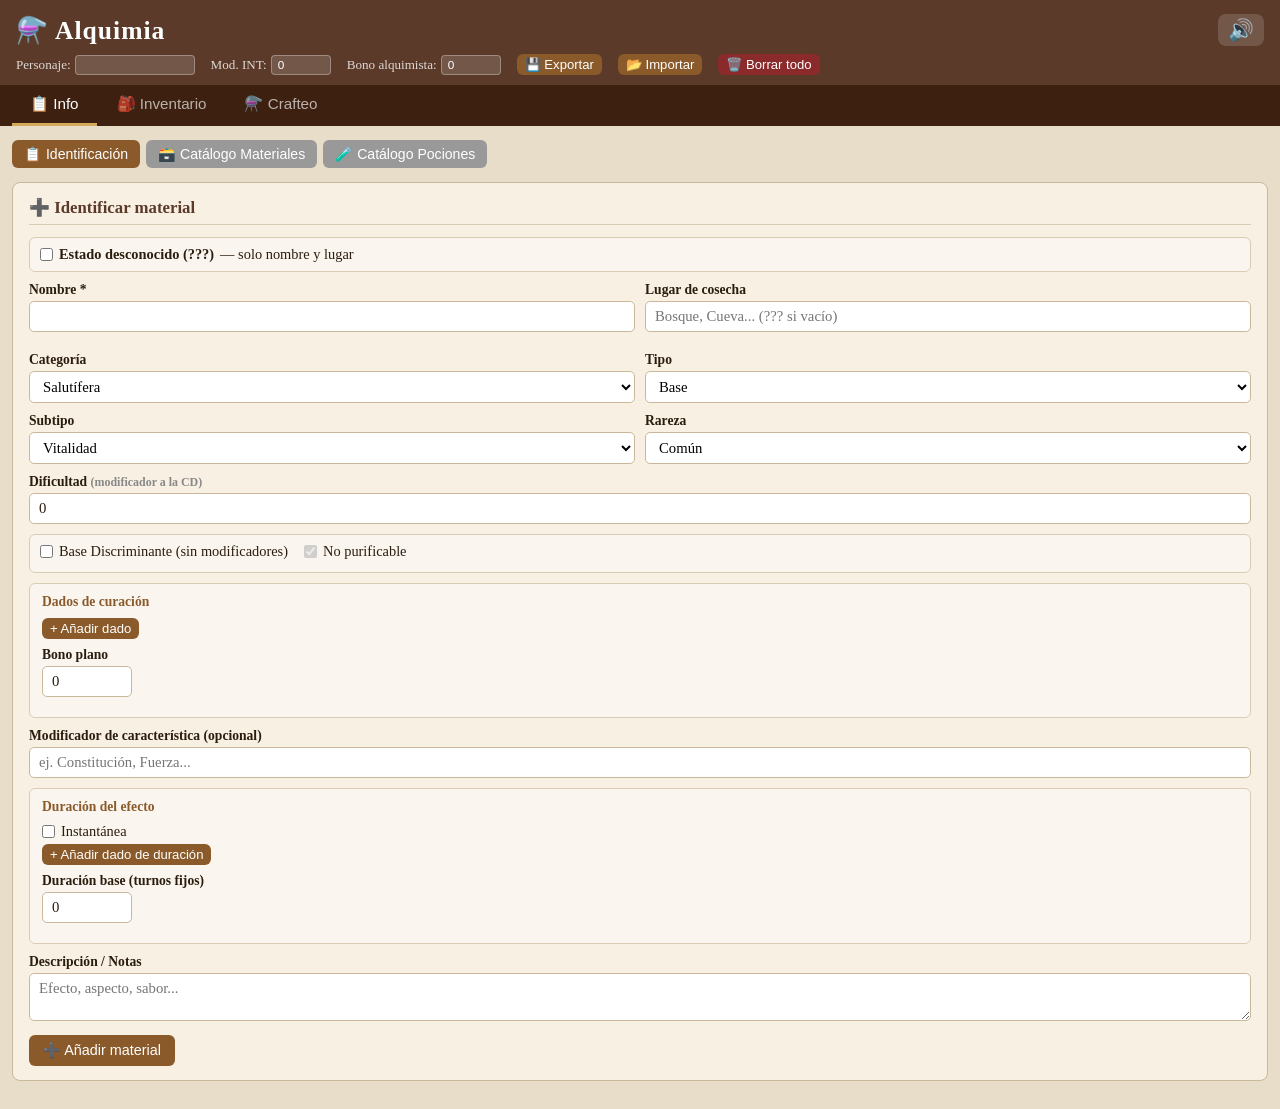
==== commit 44ecea41: "Alchemy V1.1 refactorización. Previsión para extensión de la herramienta. Creación de interfaz gráfi" ====
--- a/alquimia-app.html
+++ b/alquimia-app.html
@@ -176,6 +176,9 @@
   <div id="infoSub-identificacion">
     <div class="panel">
       <h2 id="matFormTitle">➕ Identificar material</h2>
+      <label class="check-label" style="margin-bottom:10px;padding:8px 10px;background:#faf6ef;border:1px solid #d8cdb4;border-radius:6px">
+        <input type="checkbox" id="matUnknown"> <strong>Estado desconocido (???)</strong> — solo nombre y lugar
+      </label>
       <div class="form-row-2">
         <div class="form-row">
           <label>Nombre *</label>
@@ -186,6 +189,7 @@
           <input type="text" id="matLugar" placeholder="Bosque, Cueva... (??? si vacío)">
         </div>
       </div>
+      <div id="matKnownFields">
       <div class="form-row-2">
         <div>
           <label>Categoría</label>
@@ -304,10 +308,7 @@
         <label>Descripción / Notas</label>
         <textarea id="matDesc" rows="2" placeholder="Efecto, aspecto, sabor..."></textarea>
       </div>
-      <label class="check-label" style="margin-bottom:10px">
-        <input type="checkbox" id="matUnknown"> Estado desconocido (???)
-      </label>
-
+      </div><!-- /matKnownFields -->
       <div class="btn-row">
         <button class="btn" data-action="add-mat" id="matSubmitBtn">➕ Añadir material</button>
         <button class="btn" style="display:none;background:#777" id="matCancelEditBtn" data-action="cancel-edit-mat">✖ Cancelar edición</button>
@@ -612,6 +613,10 @@
   return SUBTIPOS[cat+'_'+type]||[];
 }
 function updateMatForm() {
+  var isUnknown=document.getElementById('matUnknown').checked;
+  var knownFields=document.getElementById('matKnownFields');
+  if(knownFields) knownFields.style.display=isUnknown?'none':'block';
+  if(isUnknown) return;
   var cat=document.getElementById('matCategory').value;
   var type=document.getElementById('matType').value;
   var subSel=document.getElementById('matSubtipo');
@@ -1554,6 +1559,7 @@
     document.getElementById(id).addEventListener('change',syncCharacter);
   });
   document.getElementById('matCategory').addEventListener('change',updateMatForm);
+  document.getElementById('matUnknown').addEventListener('change',updateMatForm);
   document.getElementById('matType').addEventListener('change',updateMatForm);
   document.getElementById('matSubtipo').addEventListener('change',updateMatForm);
   document.getElementById('matDurationInstant').addEventListener('change',function(){
